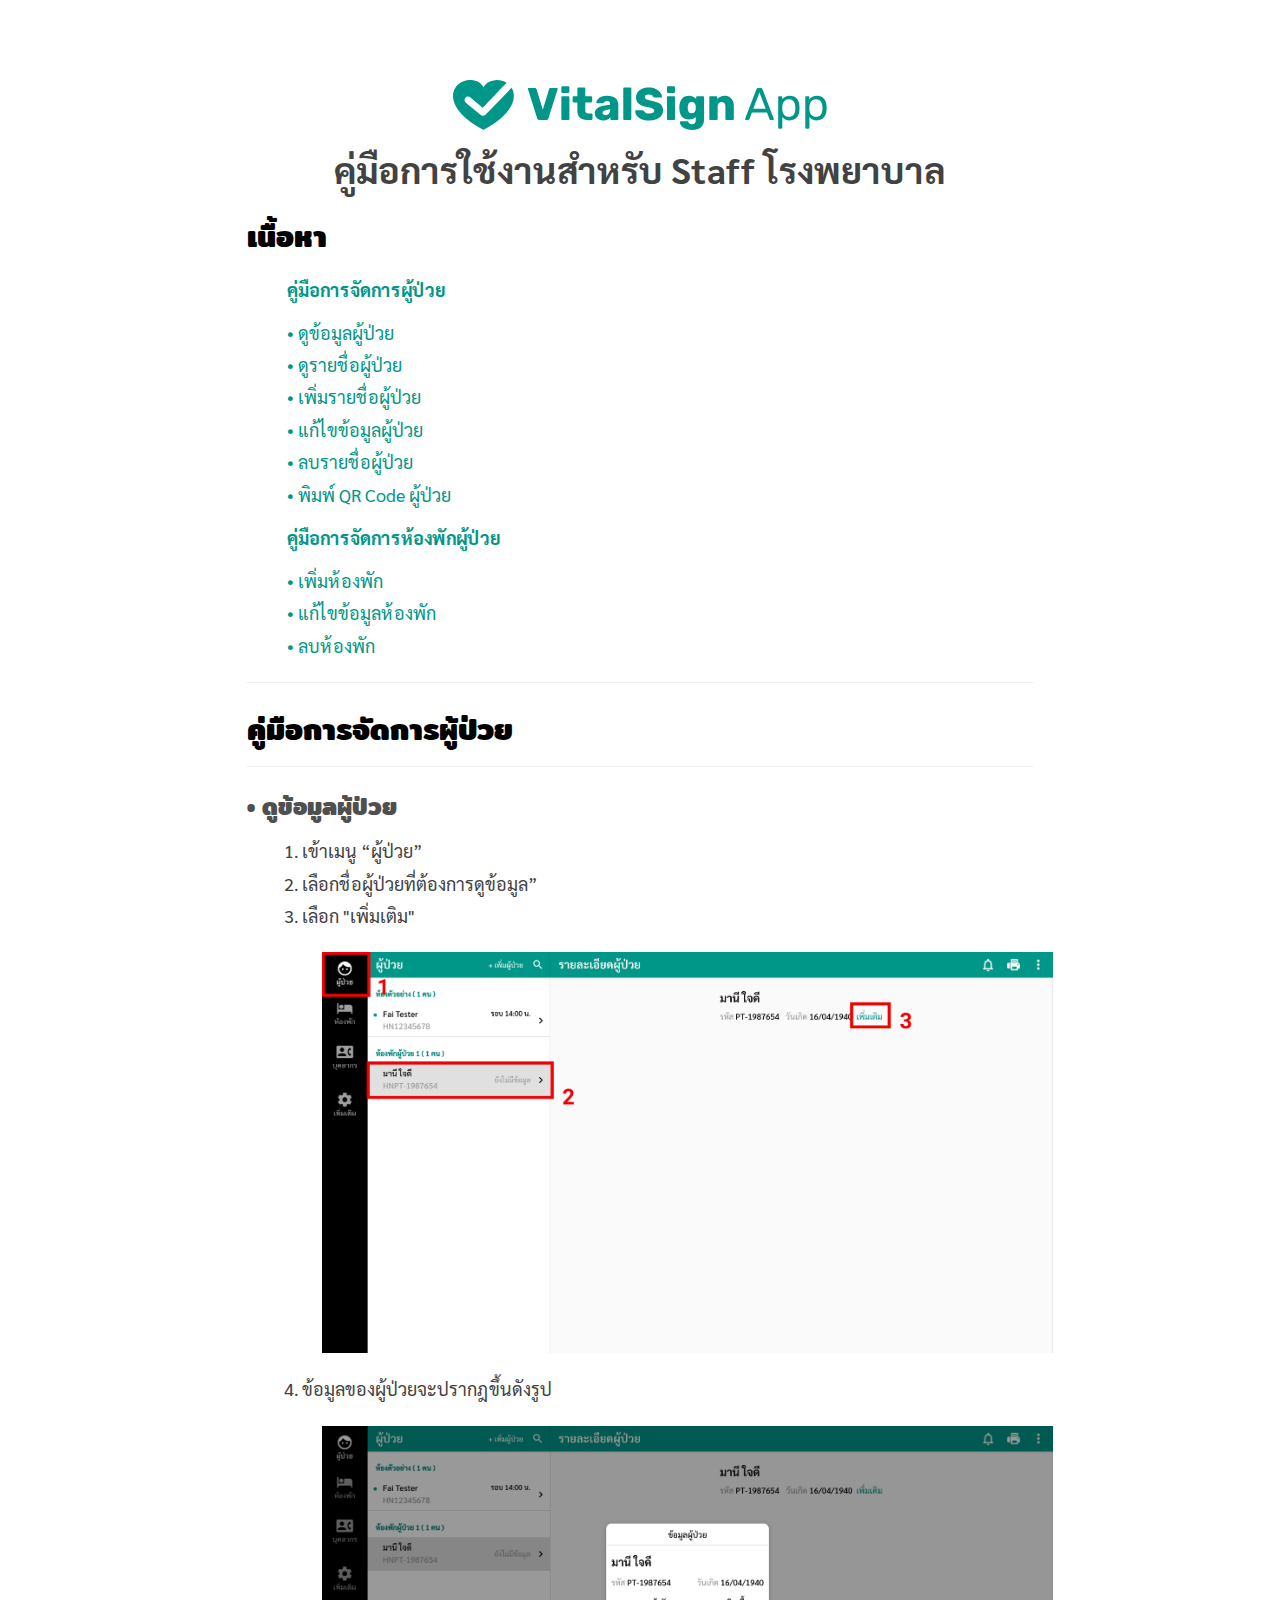
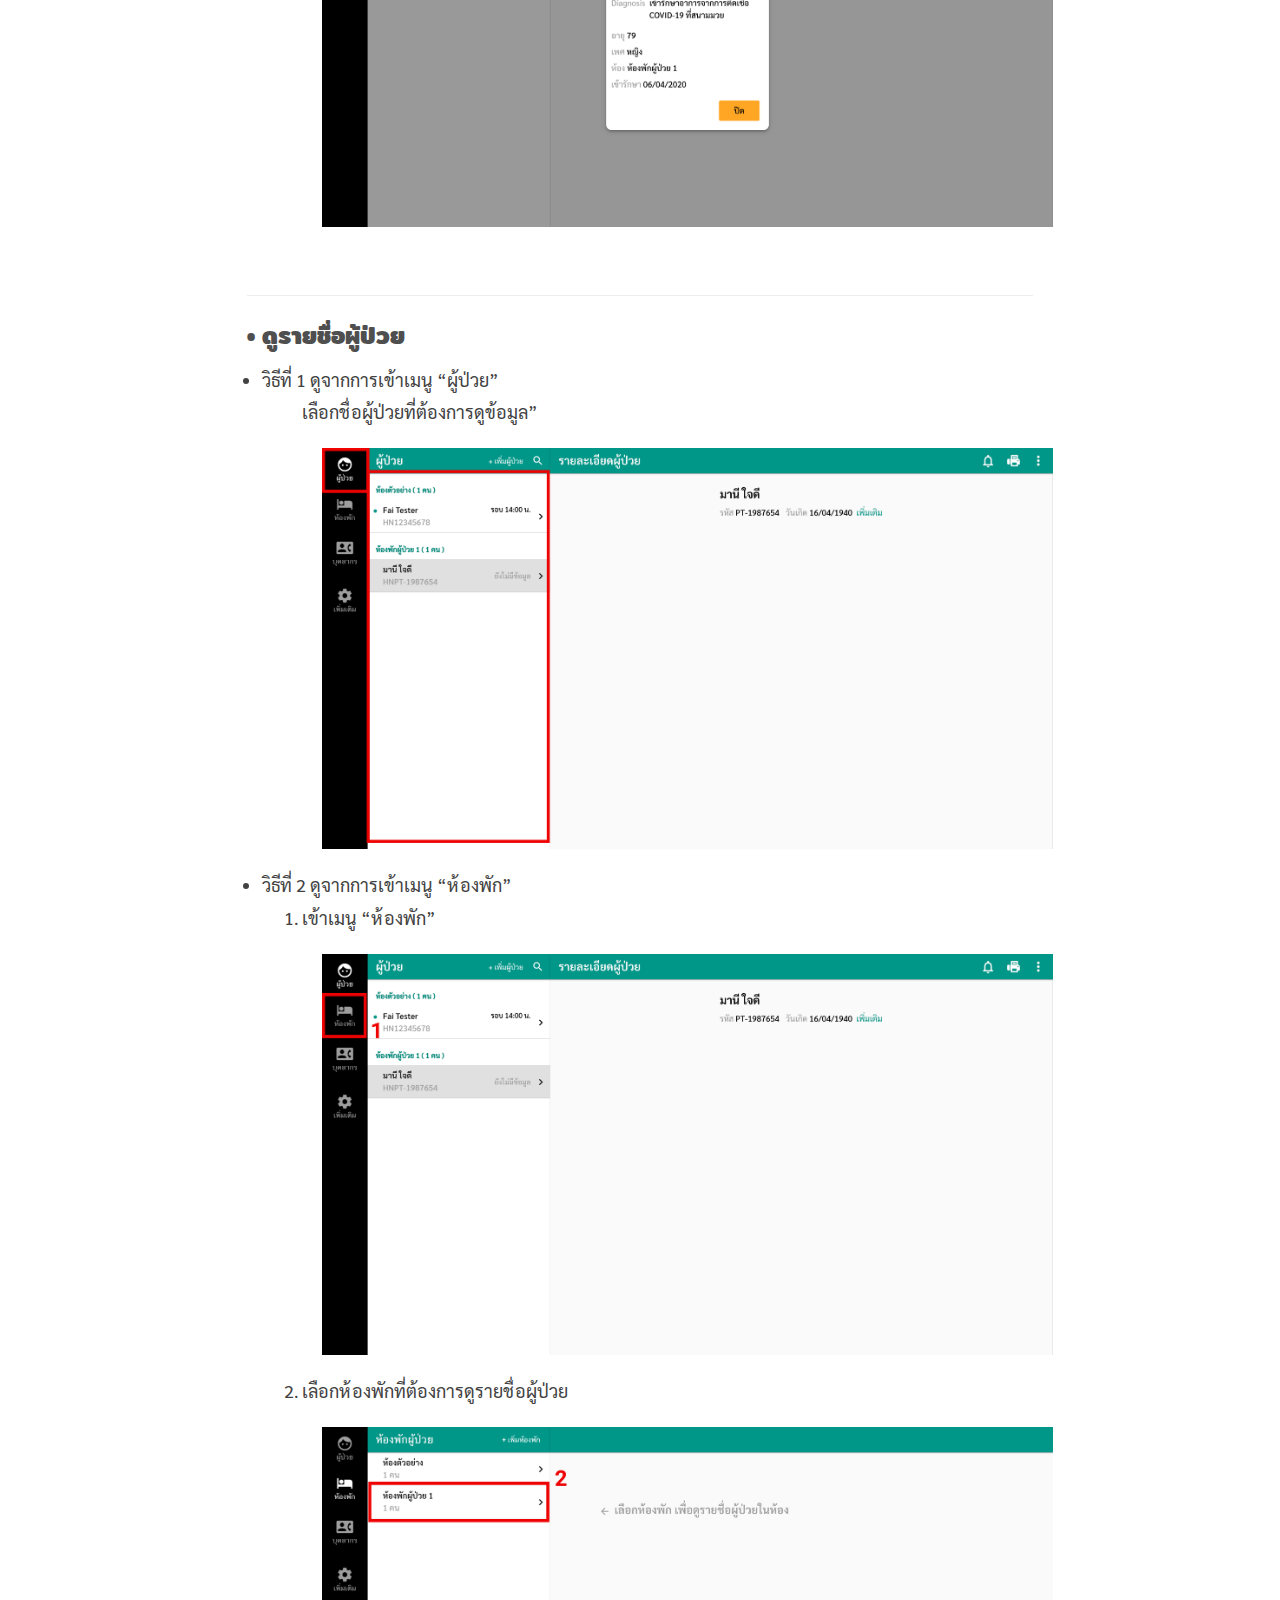
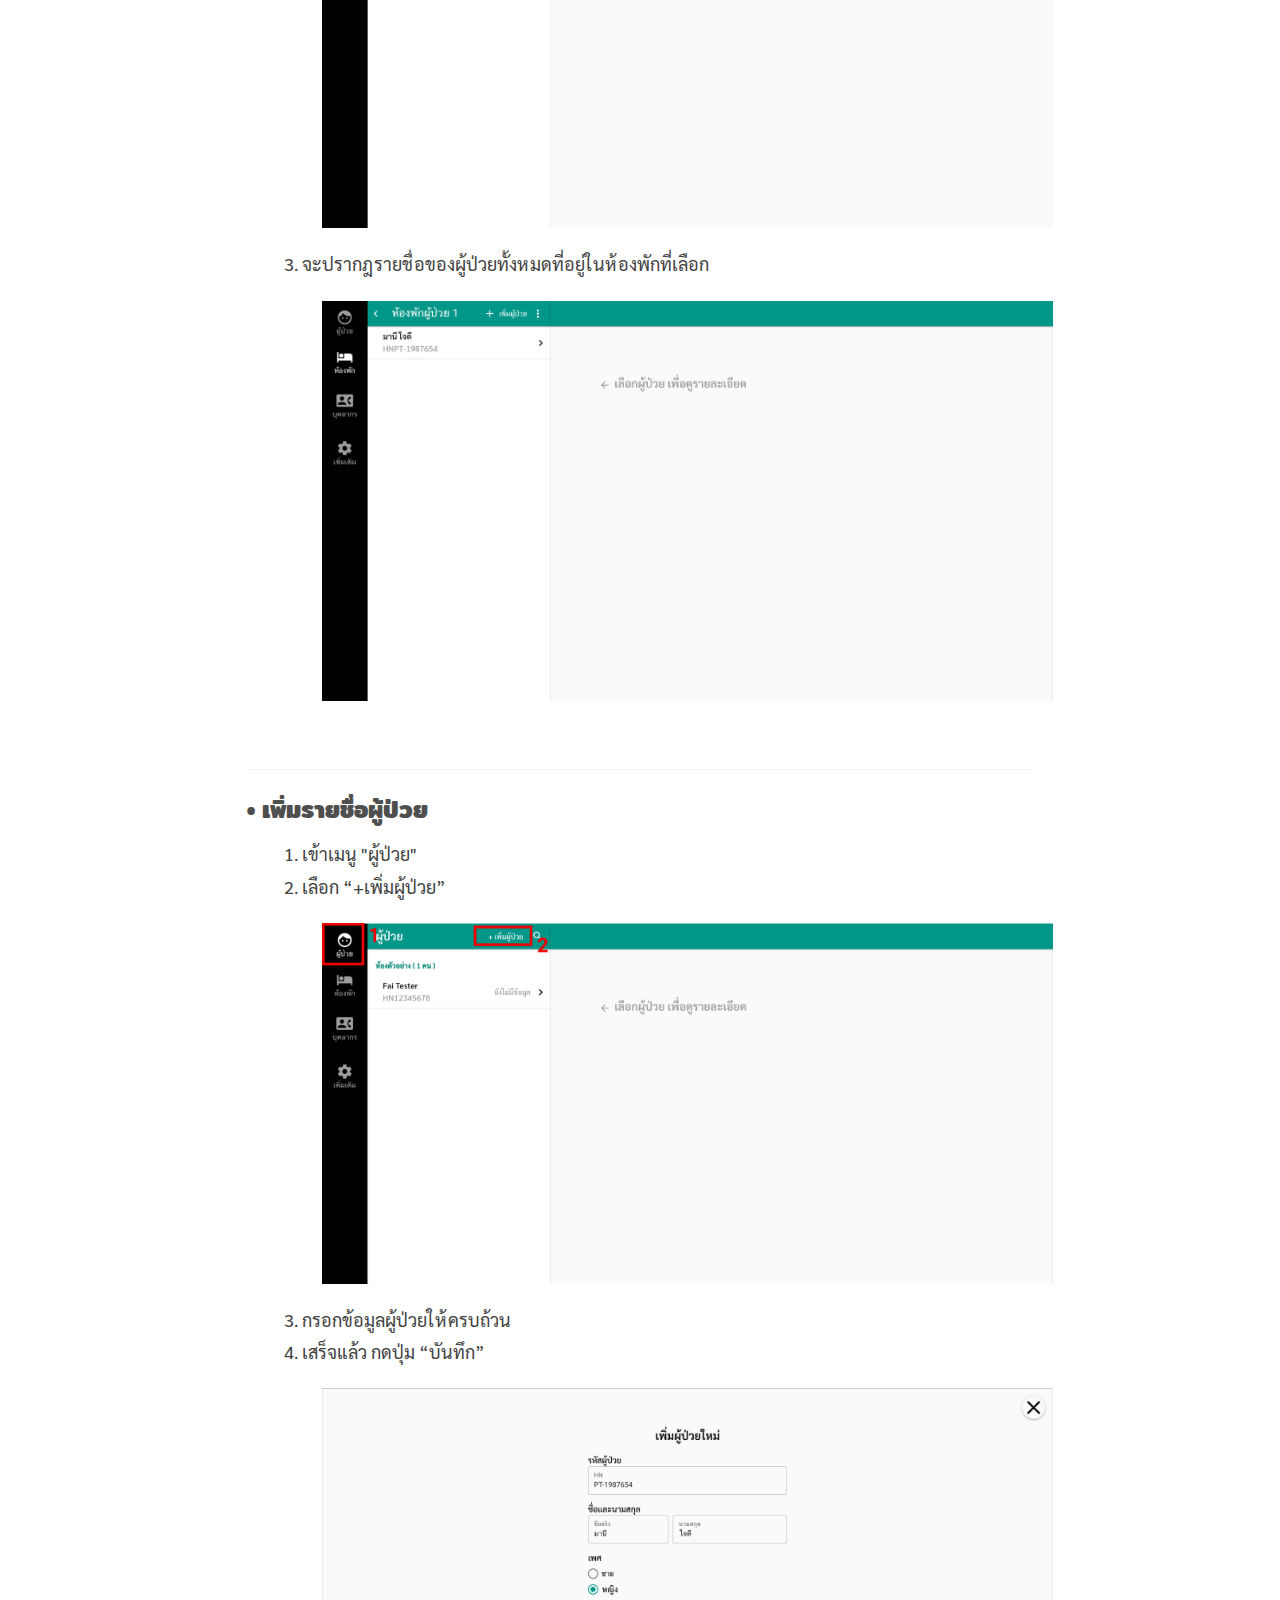
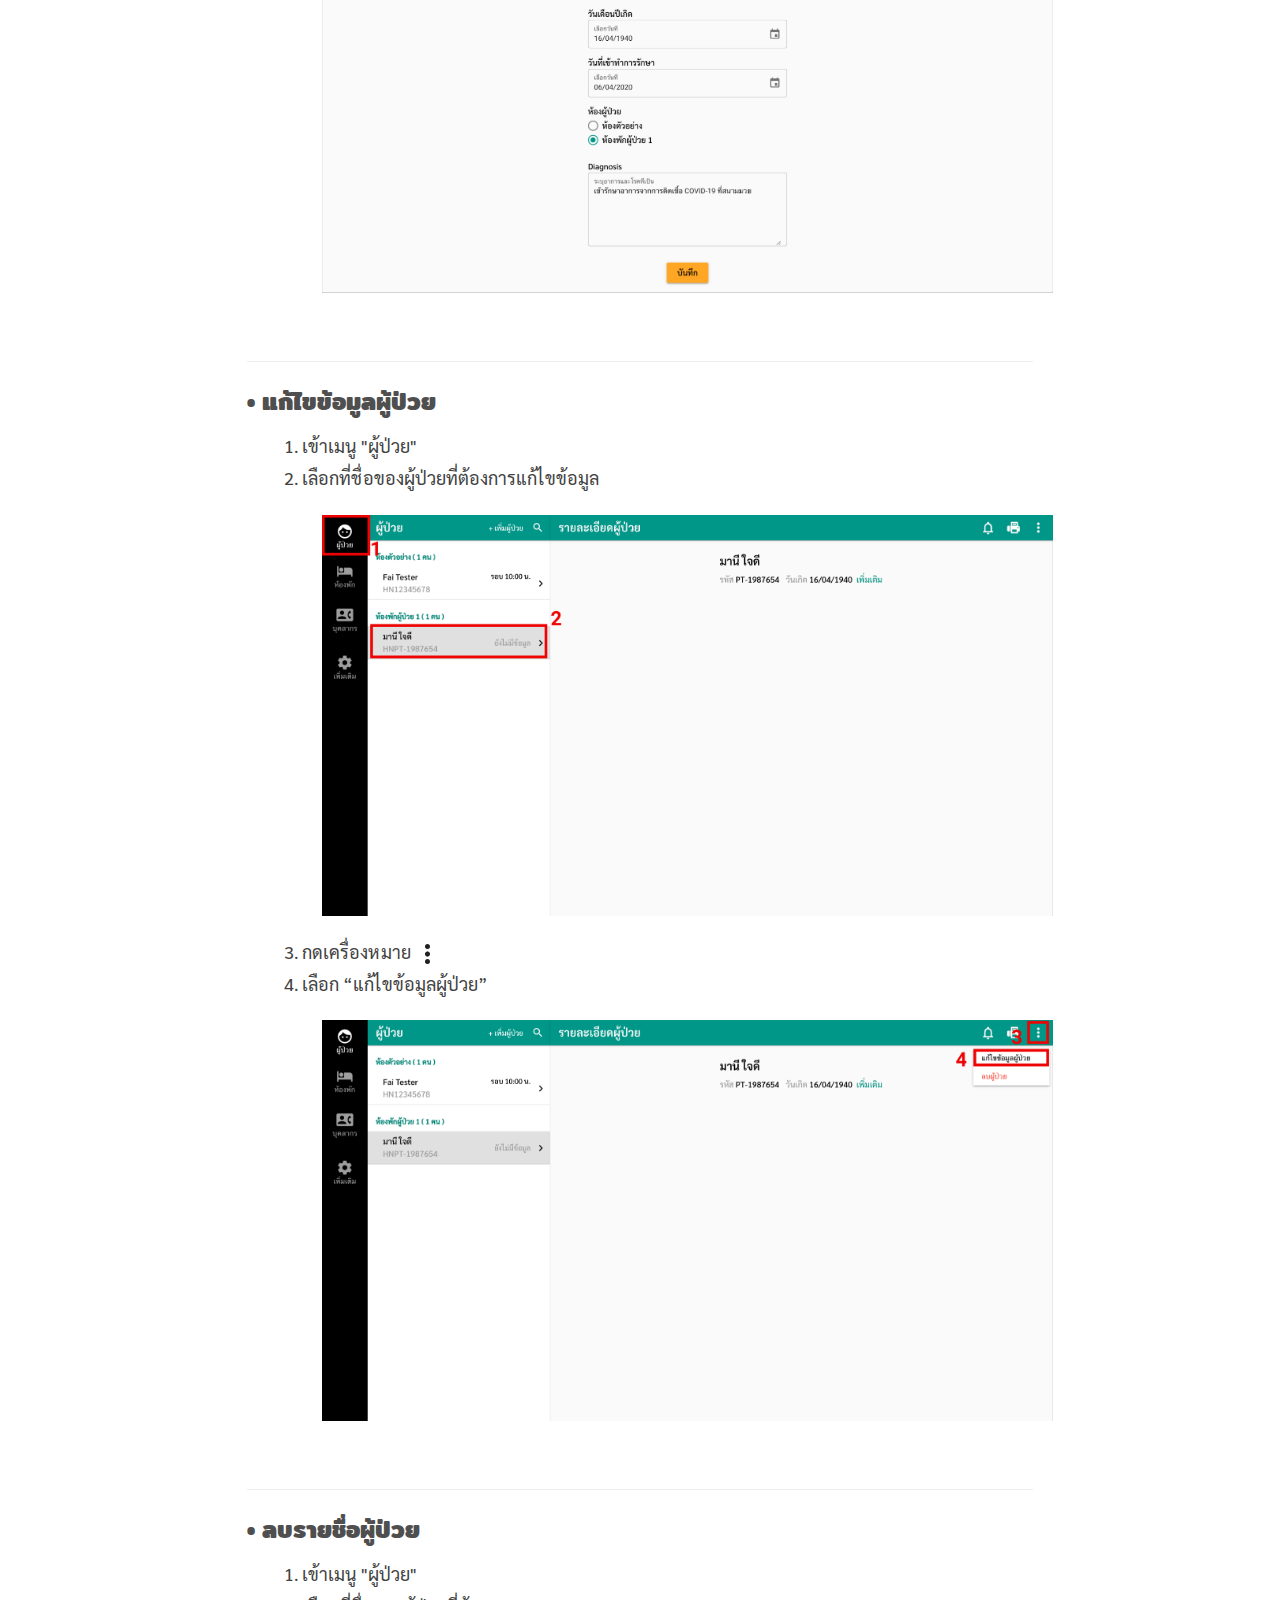
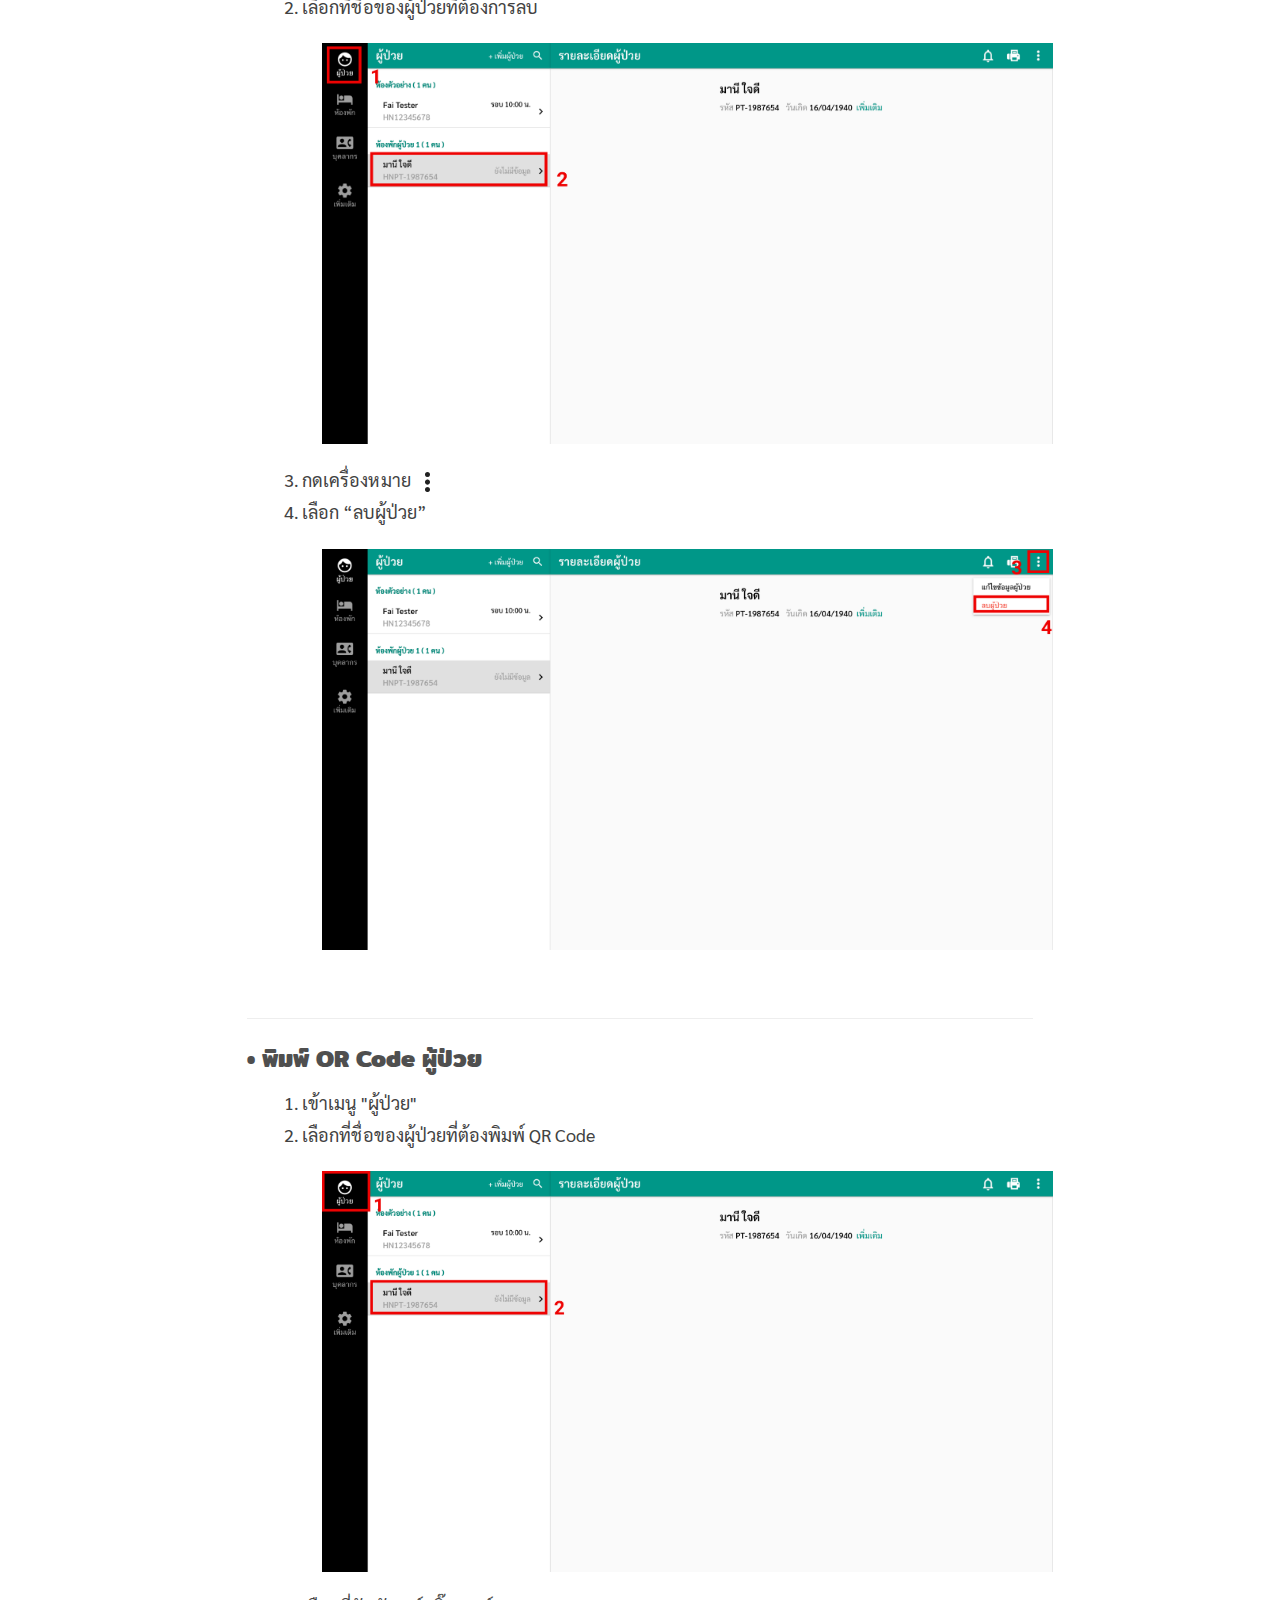
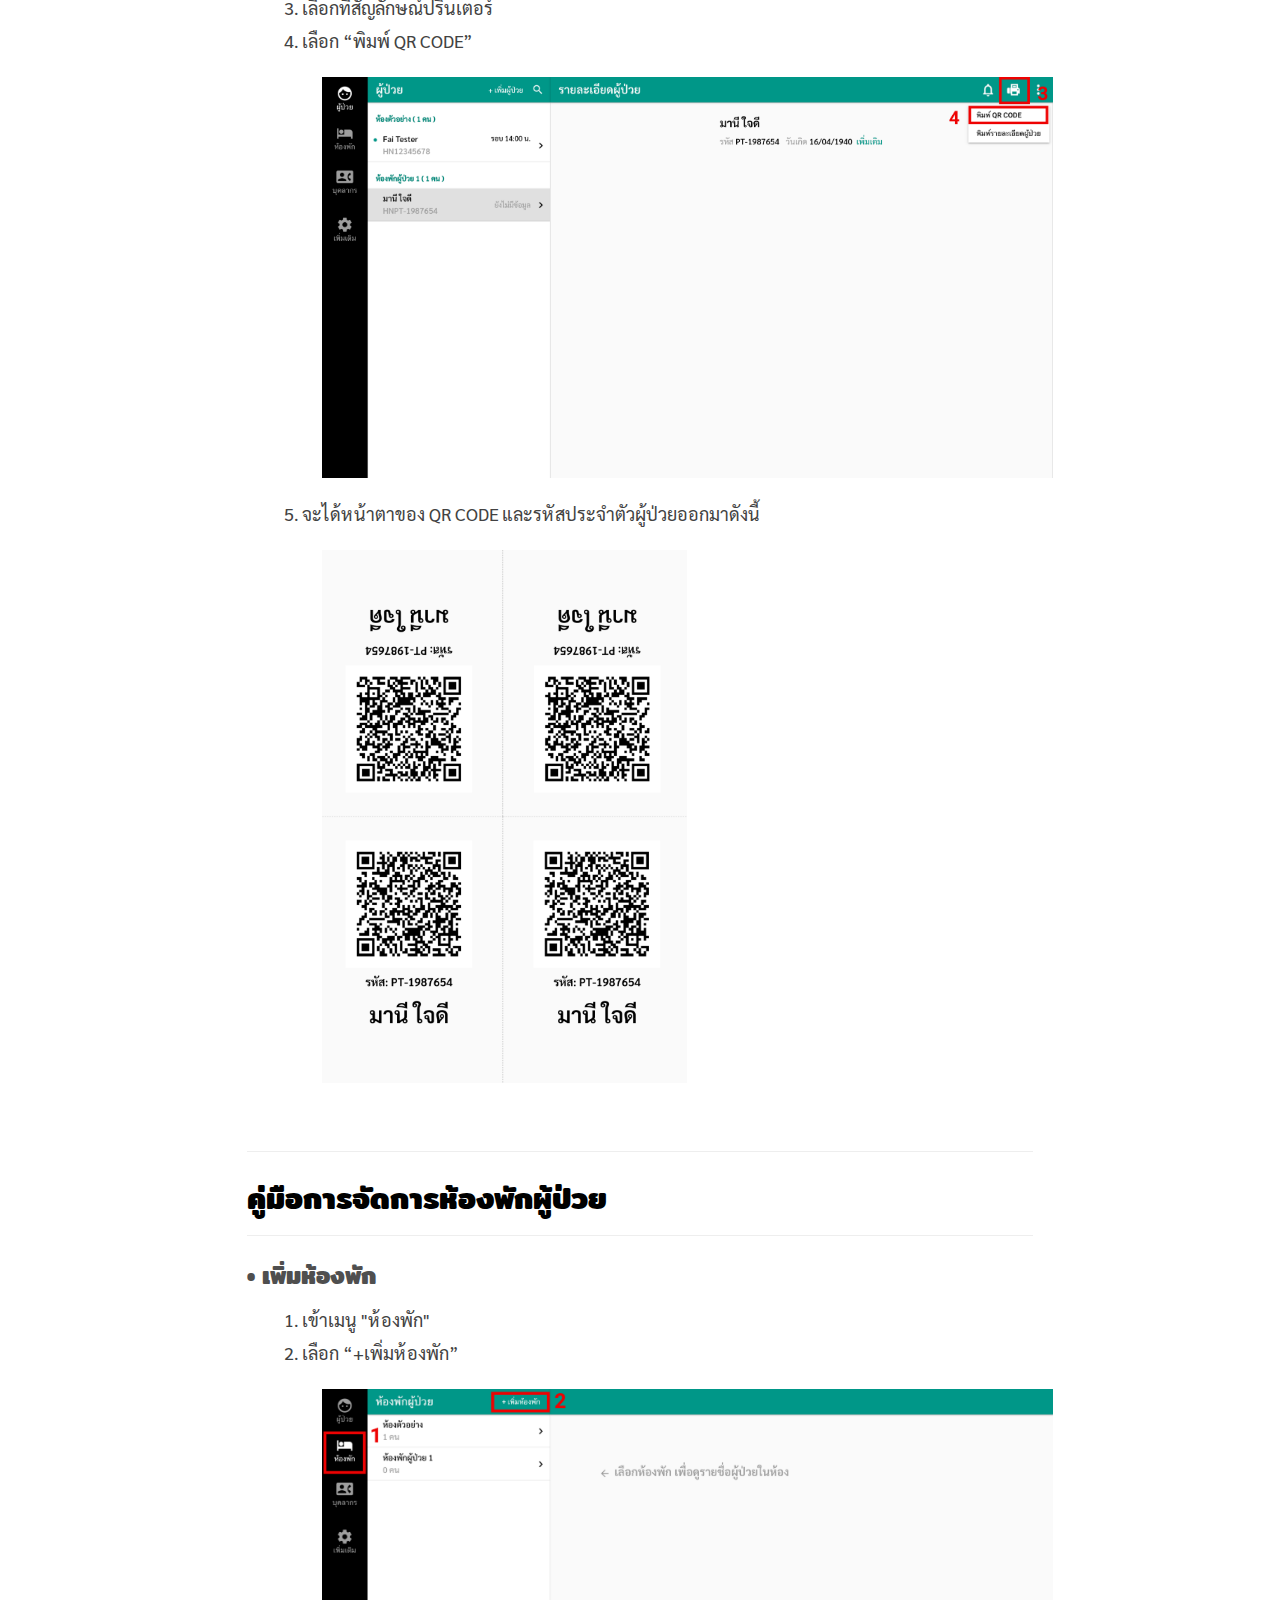
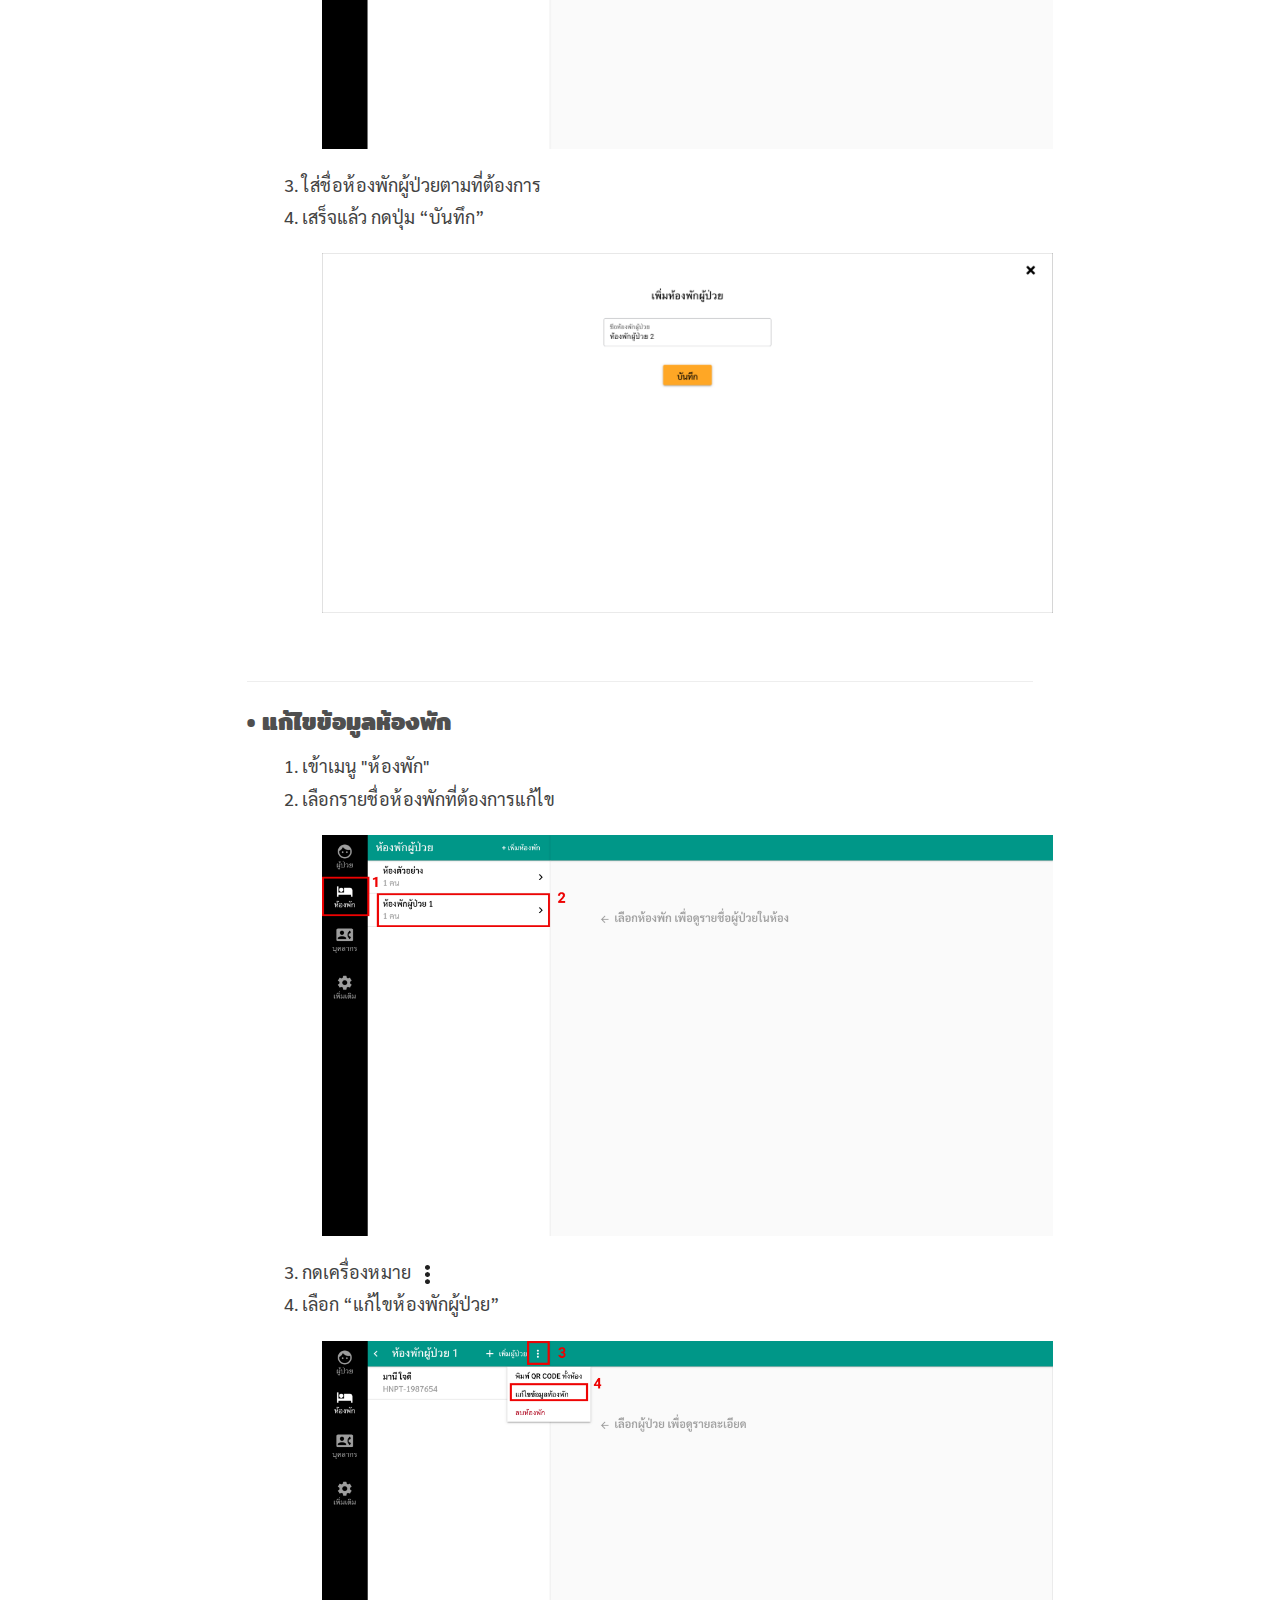
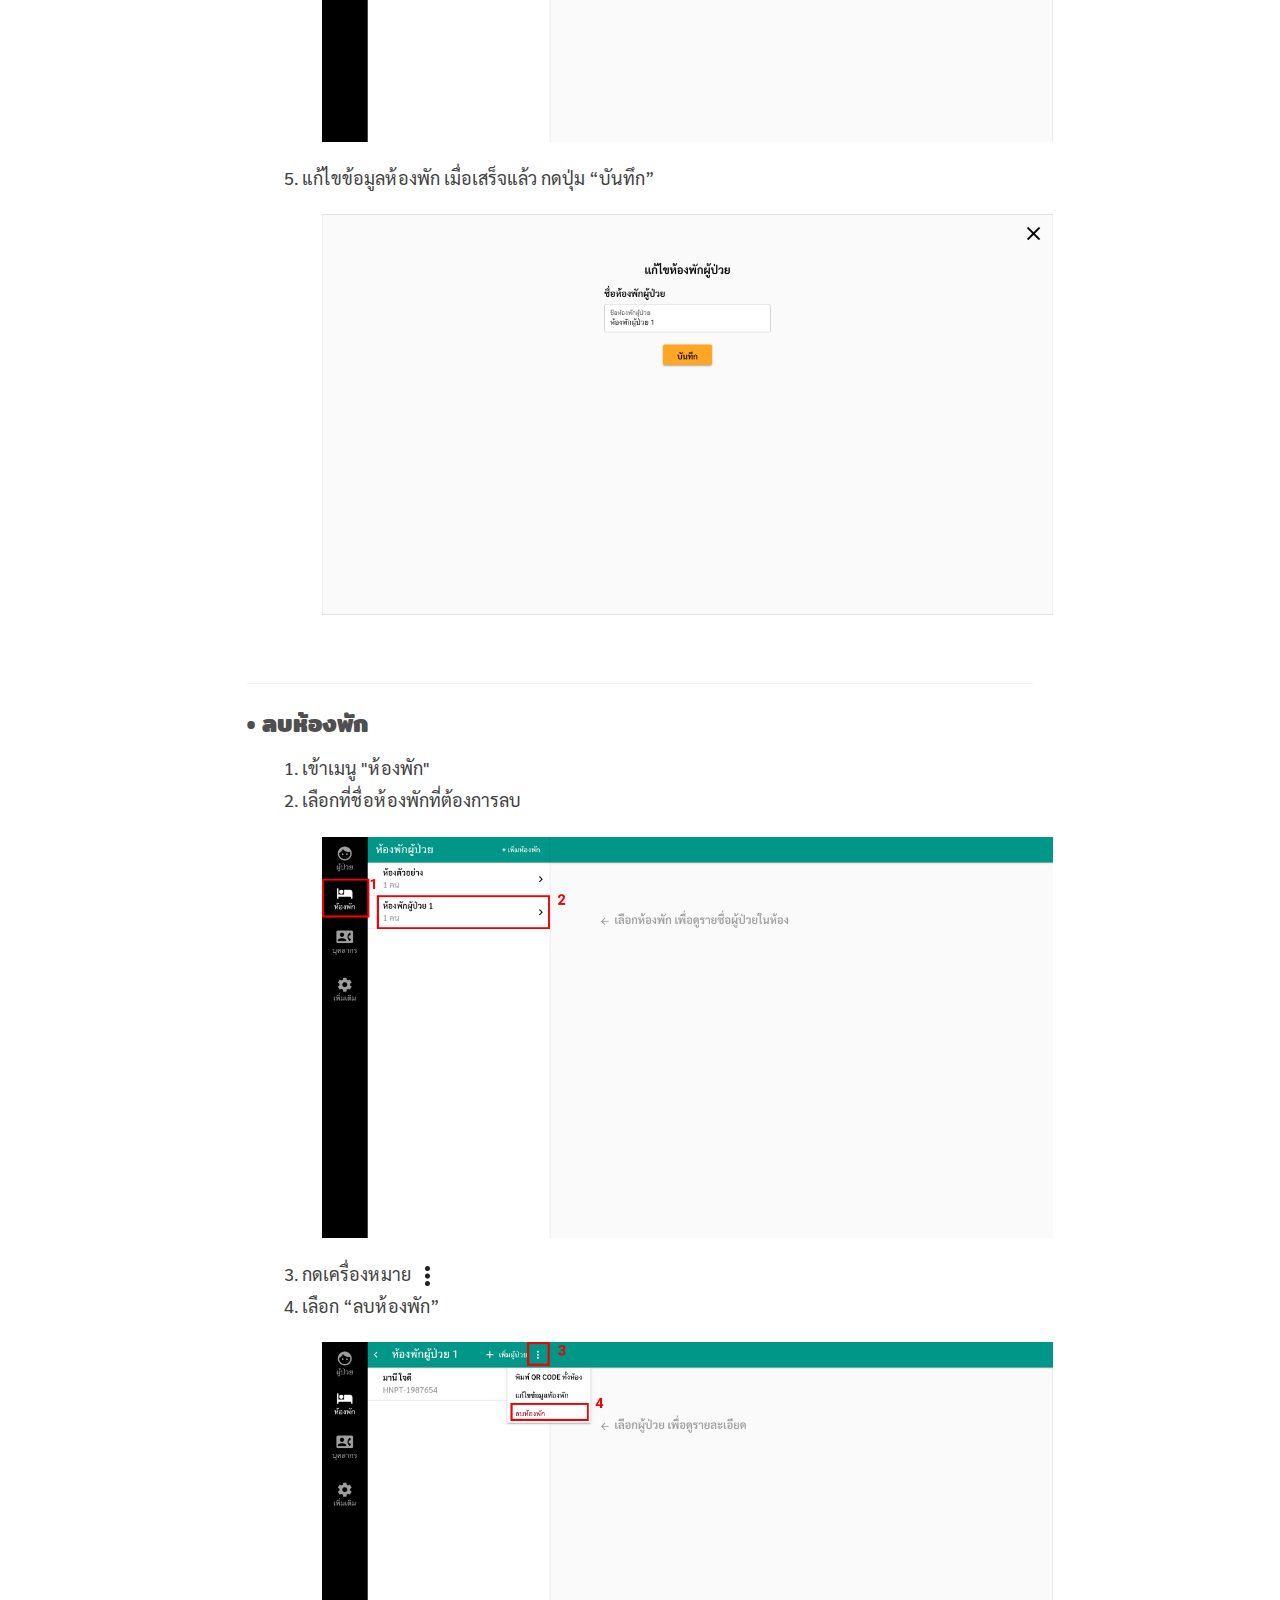
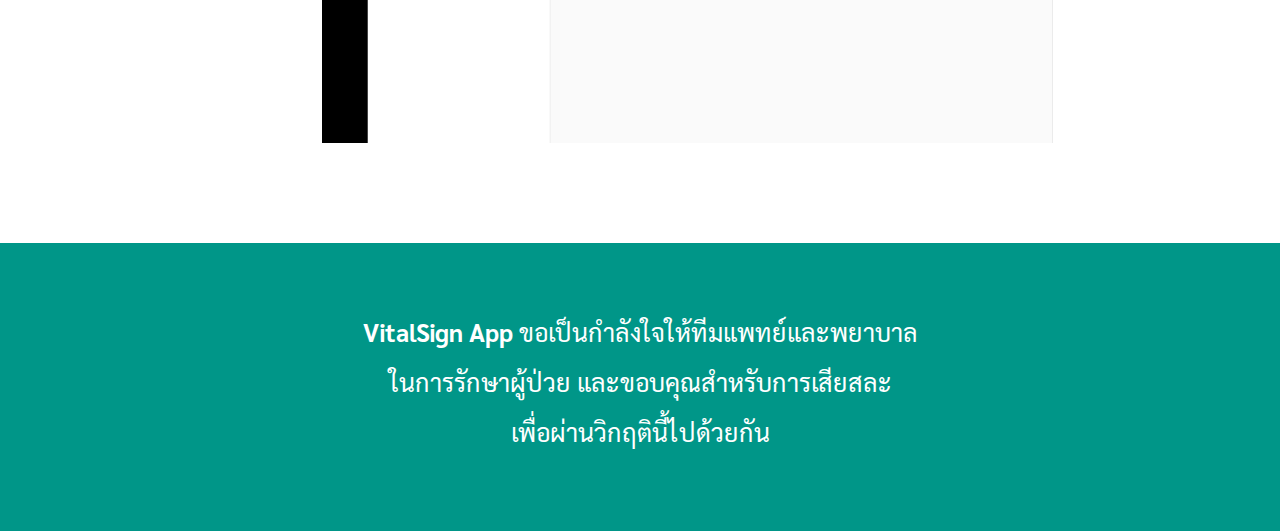
==== hospital-staff-tutorial.html @ aef69234 "[ADD] staff page" ====
<!doctype html>
<html lang="en" class="no-js">

<head>
  <meta charset="utf-8">
  <meta http-equiv="X-UA-Compatible" content="IE=edge">
  <meta name="viewport" content="width=device-width, initial-scale=1">

  <!-- Facebook OG -->
  <meta property="fb:app_id" content="" />
  <meta property="og:url" content="https://vitalsignapp.com/" />
  <meta property="og:type" content="" />
  <meta property="og:title" content="ระบบส่งผลการตรวจร่างกายเบื้องต้นด้วยตนเอง" />
  <meta property="og:description"
    content="เพื่อให้คนไข้ที่อยู่ในโรงพยาบาลสามารถส่งผลตรวจสุขภาพได้ด้วยตนเอง ลดความเสี่ยงในการแพร่เชื้อโควิด-19 สู่หมอและพยาบาล" />
  <meta property="og:image" content="https://vitalsignapp.com/images/facebook-og.png" />
  <!-- Facebook OG ENDS -->

  <title>VitalSign App ระบบส่งผลการตรวจร่างกายเบื้องต้นด้วยตนเอง</title>
  <link rel="icon" type="image/png" href="favicon.png">
  <link rel="stylesheet" href="css/main.css">
  <link rel="stylesheet" href="css/nancss.css">
  <link href="https://fonts.googleapis.com/css2?family=Mitr:wght@400&display=swap" rel="stylesheet">
  <link href="https://fonts.googleapis.com/css2?family=Sarabun:wght@300&display=swap" rel="stylesheet">


  <!--This is Google Analytics-->
  <script>
  </script>
  <!--END of Google Analytics-->

  <!-- Facebook Pixel Code -->
  <script>
  </script>
  <!-- End Facebook Pixel Code -->

</head>

<body>
  <div class="tutorial">
    <div class="container">
      <div class="row">
        <div class="col-lg-10 col-lg-offset-1">
          <div class="title">
            <a href="index.html">
              <img src="images/logo.svg" alt="VitalSign" class="logo">
            </a>
            <h1>คู่มือการใช้งานสำหรับ Staff โรงพยาบาล</h1>
          </div>
          <h2>เนื้อหา</h2>
          <ul>
            <a href="#tutorial-staffs-patient">
              <dt>คู่มือการจัดการผู้ป่วย</dt>
            </a>
            <a href="#patient-detail">
              <dd>• ดูข้อมูลผู้ป่วย</dd>
            </a>
            <a href="#patients-list">
              <dd>• ดูรายชื่อผู้ป่วย</dd>
            </a>
            <a href="#addpatient">
              <dd>• เพิ่มรายชื่อผู้ป่วย</dd>
            </a>
            <a href="#editpatient">
              <dd>• แก้ไขข้อมูลผู้ป่วย</dd>
            </a>
            <a href="#deletepatient">
              <dd>• ลบรายชื่อผู้ป่วย</dd>
            </a>
            <a href="#patients-qr">
              <dd>• พิมพ์ QR Code ผู้ป่วย</dd>
            </a>


            <a href="#tutorial-staffs-ward">
              <dt>คู่มือการจัดการห้องพักผู้ป่วย</dt>
            </a>
            <a href="#addroom">
              <dd>• เพิ่มห้องพัก</dd>
            </a>
            <a href="#editroom">
              <dd>• แก้ไขข้อมูลห้องพัก</dd>
            </a>
            <a href="#deleteroom">
              <dd>• ลบห้องพัก</dd>
            </a>
          </ul>

          <hr>

          <h2 id="tutorial-staffs-patient">คู่มือการจัดการผู้ป่วย</h2>

          <hr>

          <h3 id="patient-detail">• ดูข้อมูลผู้ป่วย</h3>
          <ol>
            <li>เข้าเมนู “ผู้ป่วย”</li>
            <li>เลือกชื่อผู้ป่วยที่ต้องการดูข้อมูล”</li>
            <li>เลือก "เพิ่มเติม"
              <img style="margin:20px" src="images/hospital/patient-detail-1.jpg" class="img-responsive">
            </li>
            <li>ข้อมูลของผู้ป่วยจะปรากฎขึ้นดังรูป
              <img style="margin:20px" src="images/hospital/patient-detail-2.jpg" class="img-responsive">
            </li>
          </ol>

          <br>
          <hr>

          <h3 id="patients-list">• ดูรายชื่อผู้ป่วย</h3>
          <li>วิธีที่ 1 ดูจากการเข้าเมนู “ผู้ป่วย”</li>
          <ul style="list-style-type:none;">
            <li>เลือกชื่อผู้ป่วยที่ต้องการดูข้อมูล”
              <img style="margin:20px" src="images/hospital/patient-list-1.jpg" class="img-responsive">
            </li>
          </ul>
          <li>วิธีที่ 2 ดูจากการเข้าเมนู “ห้องพัก”</li>
          <ol>
            <li>เข้าเมนู “ห้องพัก”
              <img style="margin:20px" src="images/hospital/patient-list-2.jpg" class="img-responsive">
            </li>
            <li>เลือกห้องพักที่ต้องการดูรายชื่อผู้ป่วย
              <img style="margin:20px" src="images/hospital/patient-list-3.jpg" class="img-responsive">
            </li>
            <li>จะปรากฎรายชื่อของผู้ป่วยทั้งหมดที่อยู่ในห้องพักที่เลือก
              <img style="margin:20px" src="images/hospital/patient-list-4.jpg" class="img-responsive">
            </li>
          </ol>

          <br>
          <hr>

          <h3 id="addpatient">• เพิ่มรายชื่อผู้ป่วย</h3>
          <ol>
            <li>เข้าเมนู "ผู้ป่วย"</li>
            <li>เลือก “+เพิ่มผู้ป่วย”
              <img style="margin:20px" src="images/hospital/add-patient-1.jpg" class="img-responsive">
            </li>
            <li>กรอกข้อมูลผู้ป่วยให้ครบถ้วน</li>
            <li>เสร็จแล้ว กดปุ่ม “บันทึก”
              <img style="margin:20px" src="images/hospital/add-patient-2.jpg" class="img-responsive">
            </li>
          </ol>

          <br>
          <hr>

          <h3 id="editpatient">• แก้ไขข้อมูลผู้ป่วย</h3>
          <ol>
            <li>เข้าเมนู "ผู้ป่วย"</li>
            <li>เลือกที่ชื่อของผู้ป่วยที่ต้องการแก้ไขข้อมูล
              <img style="margin:20px" src="images/hospital/edit-patient-1.jpg" class="img-responsive">
            </li>
            <li>กดเครื่องหมาย
              <img hspace="10" width="5px" src="images/hospital/icon-more.jpg">
            </li>
            <li>เลือก “แก้ไขข้อมูลผู้ป่วย”
              <img style="margin:20px" src="images/hospital/edit-patient-2.jpg" class="img-responsive">
            </li>
          </ol>

          <br>
          <hr>

          <h3 id="deletepatient">• ลบรายชื่อผู้ป่วย</h3>
          <ol>
            <li>เข้าเมนู "ผู้ป่วย"</li>
            <li>เลือกที่ชื่อของผู้ป่วยที่ต้องการลบ
              <img style="margin:20px" src="images/hospital/delete-patient-1.jpg" class="img-responsive">
            </li>
            <li>กดเครื่องหมาย
              <img hspace="10" width="5px" src="images/hospital/icon-more.jpg">
            </li>
            <li>เลือก “ลบผู้ป่วย”
              <img style="margin:20px" src="images/hospital/delete-patient-2.jpg" class="img-responsive">
            </li>
          </ol>

          <br>
          <hr>

          <h3 id="patients-qr">• พิมพ์ OR Code ผู้ป่วย</h3>
          <ol>
            <li>เข้าเมนู "ผู้ป่วย"</li>
            <li>เลือกที่ชื่อของผู้ป่วยที่ต้องพิมพ์ QR Code
              <img style="margin:20px" src="images/hospital/patient-qr-1.jpg" class="img-responsive">
            </li>
            <li>เลือกที่สัญลักษณ์ปริ๊นเตอร์</li>
            <li>เลือก “พิมพ์ QR CODE”
              <img style="margin:20px" src="images/hospital/patient-qr-2.jpg" class="img-responsive">
            </li>
            <li>จะได้หน้าตาของ QR CODE และรหัสประจำตัวผู้ป่วยออกมาดังนี้
              <img width="50%" style="margin:20px" src="images/hospital/patient-qr-3.jpg" class="img-responsive">
            </li>
          </ol>
          <br>
          <hr>

          <h2 id="tutorial-staffs-ward">คู่มือการจัดการห้องพักผู้ป่วย</h2>

          <hr>


          <h3 id="addroom">• เพิ่มห้องพัก</h3>
          <ol>
            <li>เข้าเมนู "ห้องพัก"</li>
            <li>เลือก “+เพิ่มห้องพัก”
              <img style="margin:20px" src="images/hospital/add-room-1.jpg" class="img-responsive">
            </li>
            <li>ใส่ชื่อห้องพักผู้ป่วยตามที่ต้องการ</li>
            <li>เสร็จแล้ว กดปุ่ม “บันทึก”
              <img style="margin:20px" src="images/hospital/add-room-2.jpg" class="img-responsive">
            </li>
          </ol>
          <br>
          <hr>

          <h3 id="editroom">• แก้ไขข้อมูลห้องพัก</h3>
          <ol>
            <li>เข้าเมนู "ห้องพัก"</li>
            <li>เลือกรายชื่อห้องพักที่ต้องการแก้ไข
              <img style="margin:20px" src="images/hospital/edit-room-1.jpg" class="img-responsive">
            </li>
            <li>กดเครื่องหมาย
              <img hspace="10" width="5px" src="images/hospital/icon-more.jpg">
            </li>
            <li>เลือก “แก้ไขห้องพักผู้ป่วย”
              <img style="margin:20px" src="images/hospital/edit-room-2.jpg" class="img-responsive">
            </li>
            <li>แก้ไขข้อมูลห้องพัก เมื่อเสร็จแล้ว กดปุ่ม “บันทึก”
              <img style="margin:20px" src="images/hospital/edit-room-3.jpg" class="img-responsive">
            </li>
          </ol>

          <br>
          <hr>

          <h3 id="deleteroom">• ลบห้องพัก</h3>
          <ol>
            <li>เข้าเมนู "ห้องพัก"</li>
            <li>เลือกที่ชื่อห้องพักที่ต้องการลบ
              <img style="margin:20px" src="images/hospital/delete-room-1.jpg" class="img-responsive">
            </li>
            <li>กดเครื่องหมาย
              <img hspace="10" width="5px" src="images/hospital/icon-more.jpg">
            </li>
            <li>เลือก “ลบห้องพัก”
              <img style="margin:20px" src="images/hospital/delete-room-2.jpg" class="img-responsive">
            </li>
          </ol>
        </div>
      </div>
    </div>
  </div>

  <footer>
    <div class="text-footer">
      <p>
        <b>VitalSign App</b> ขอเป็นกำลังใจให้ทีมแพทย์และพยาบาล

        <br>ในการรักษาผู้ป่วย และขอบคุณสำหรับการเสียสละ
        <br>เพื่อผ่านวิกฤตินี้ไปด้วยกัน


      </p>
    </div>
  </footer>

  <script src="bower_components/jquery/dist/jquery.min.js"></script>
  <script src="bower_components/bootstrap/dist/js/bootstrap.min.js"></script>
  <script src="js/main.js"></script>

</body>

</html>
---- css/nancss.css ----
h2 {
    font-family: 'Mitr', sans-serif;
}

h3 {
    font-family: 'Mitr', sans-serif;
    color: #4f4f4f;
}

li {
    font-family: 'Sarabun', sans-serif;
    margin-left: 2%;
    line-height: 1.8;
}

p{
    font-family: 'Sarabun', sans-serif;
}

dd{
    line-height: 1.8;
}

dt{
    line-height: 3;

}

.img-patient{
    display: block;
    margin-left: auto;
    margin-right: auto;
    width: 120px;
}

table {
    margin-left: 50px;
    margin: auto;
    margin-bottom: 3%;
    margin-top: 3%;
    
}

.row {
    display: flex;
  }
  
  /* Create three equal columns that sits next to each other */
  .column {
    flex: 0.2px;
    padding-left: 1px;
  }

  footer {
      background-color: #009688;
      font-family: 'Sarabun', sans-serif;
      padding: 5%;
      width: 100%;
      color: #ffffff;
      text-align: center;
      font-size: 25px;
      line-height: 2;
      width: 100%;

  }
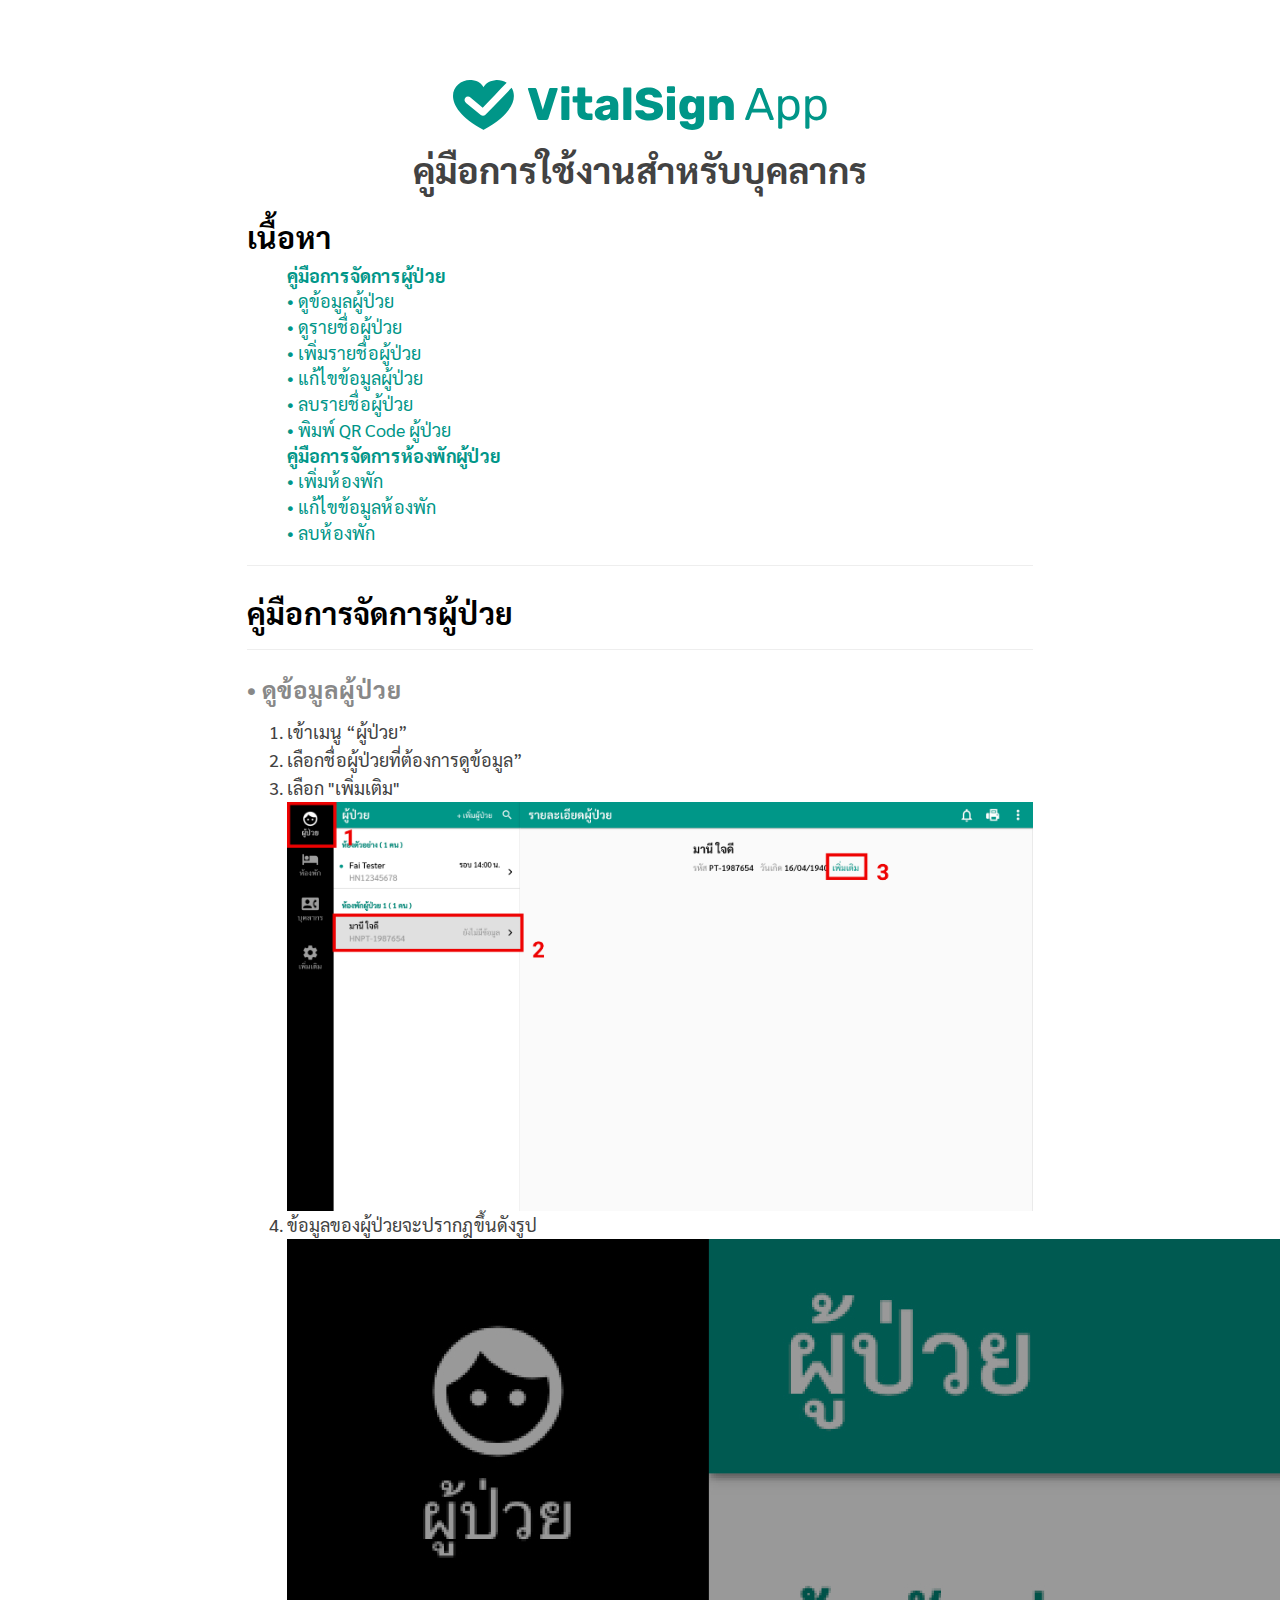
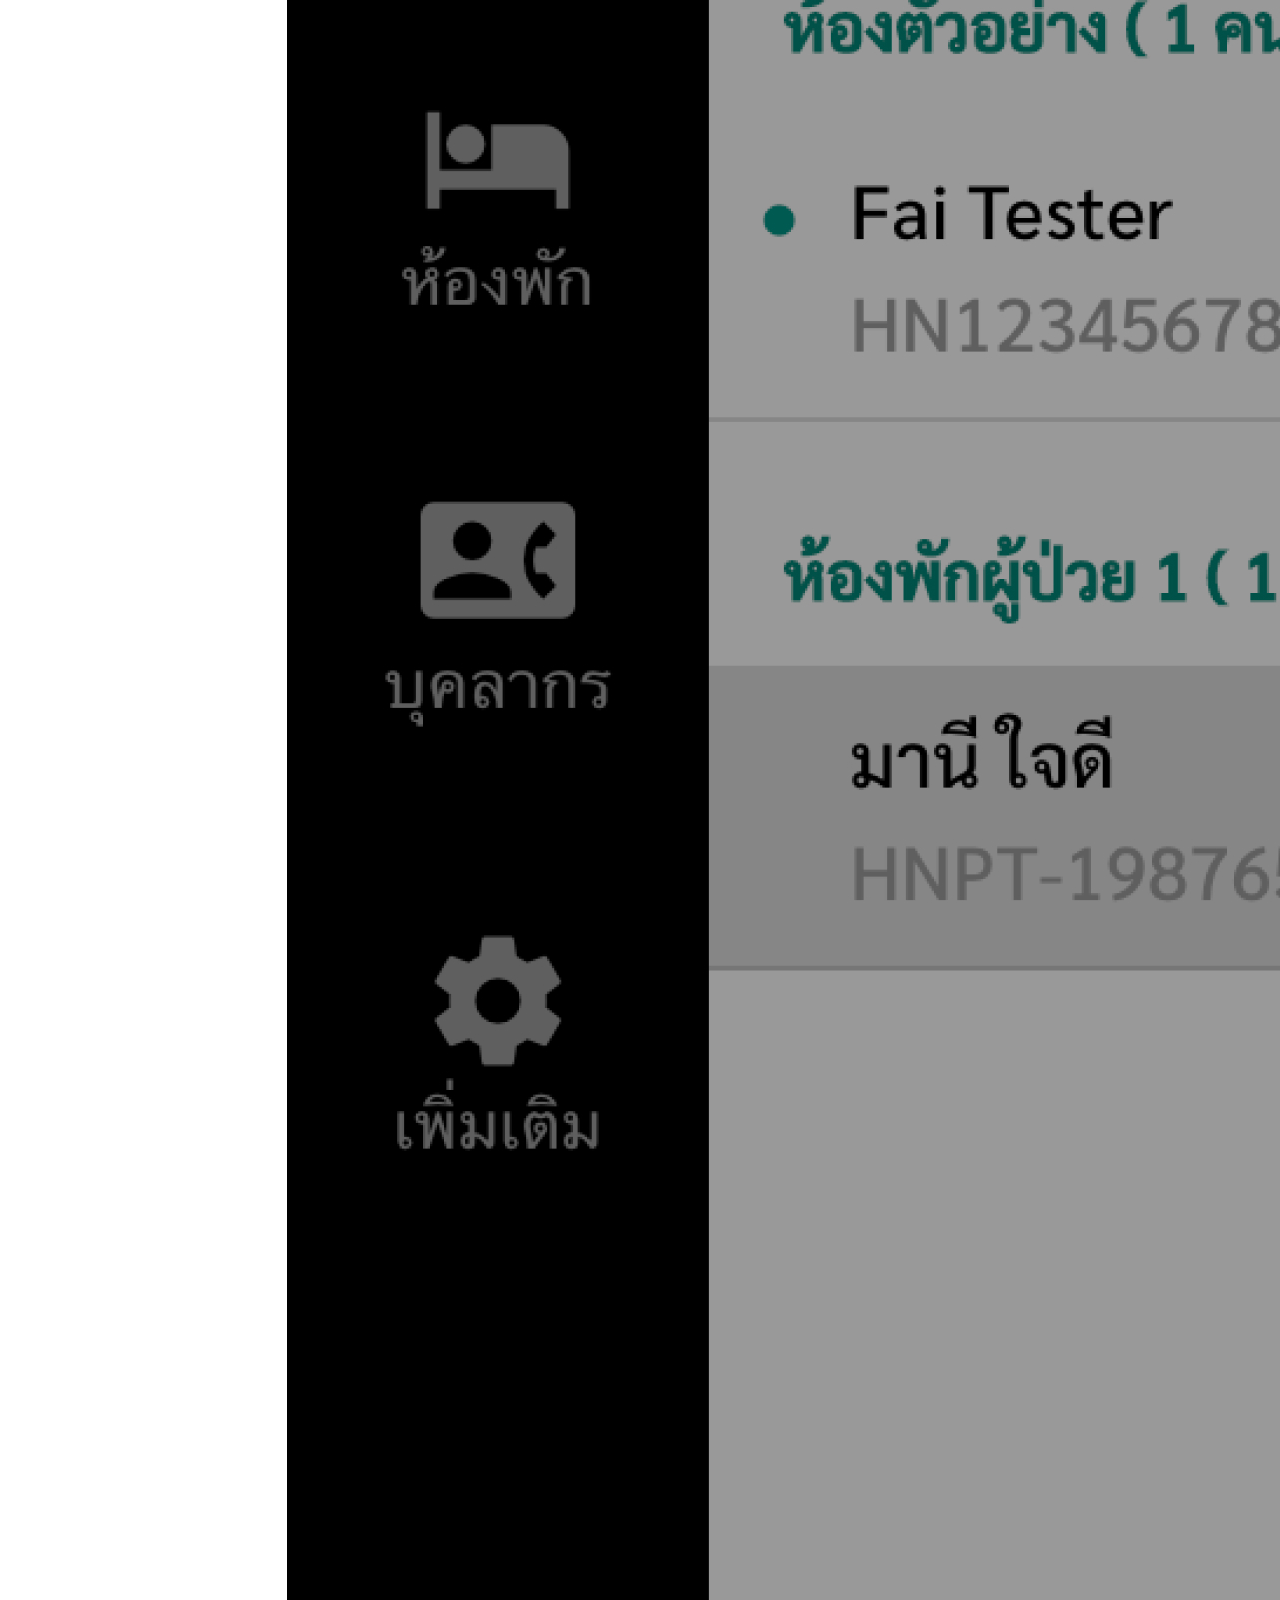
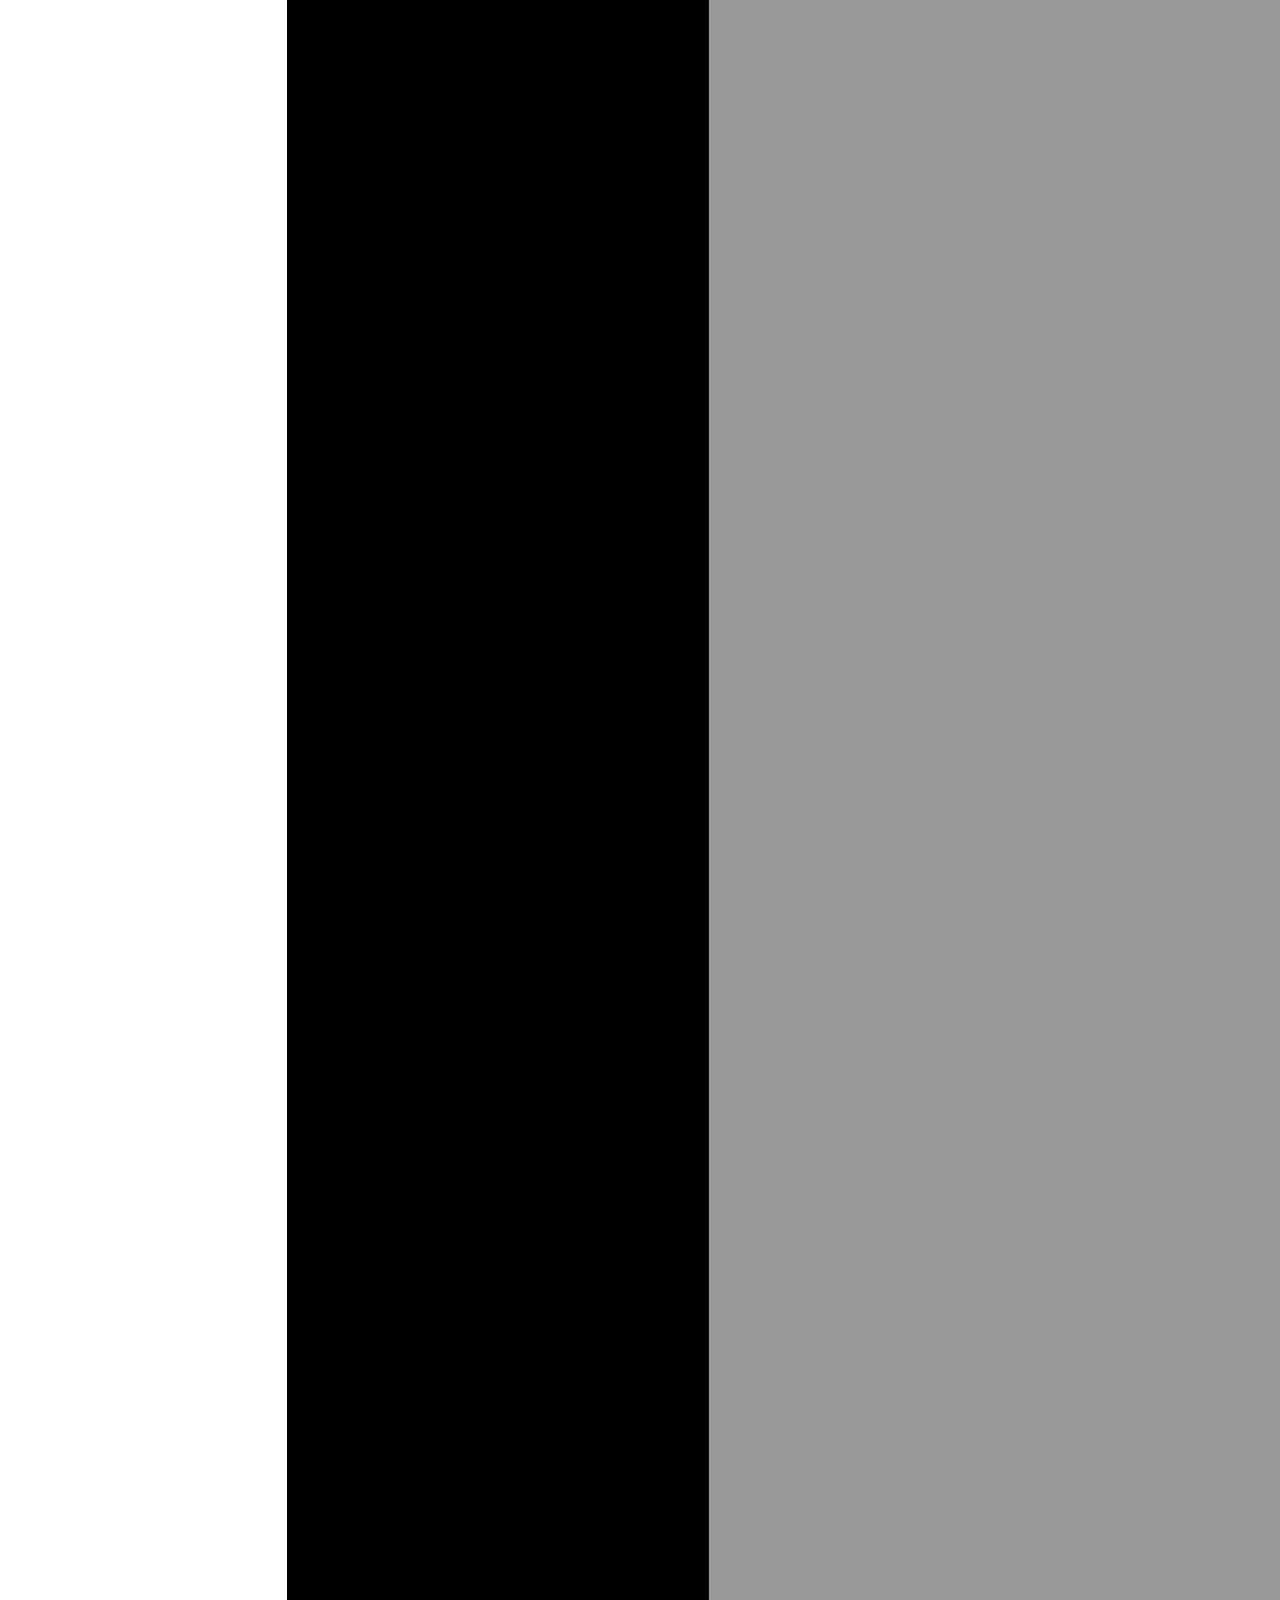
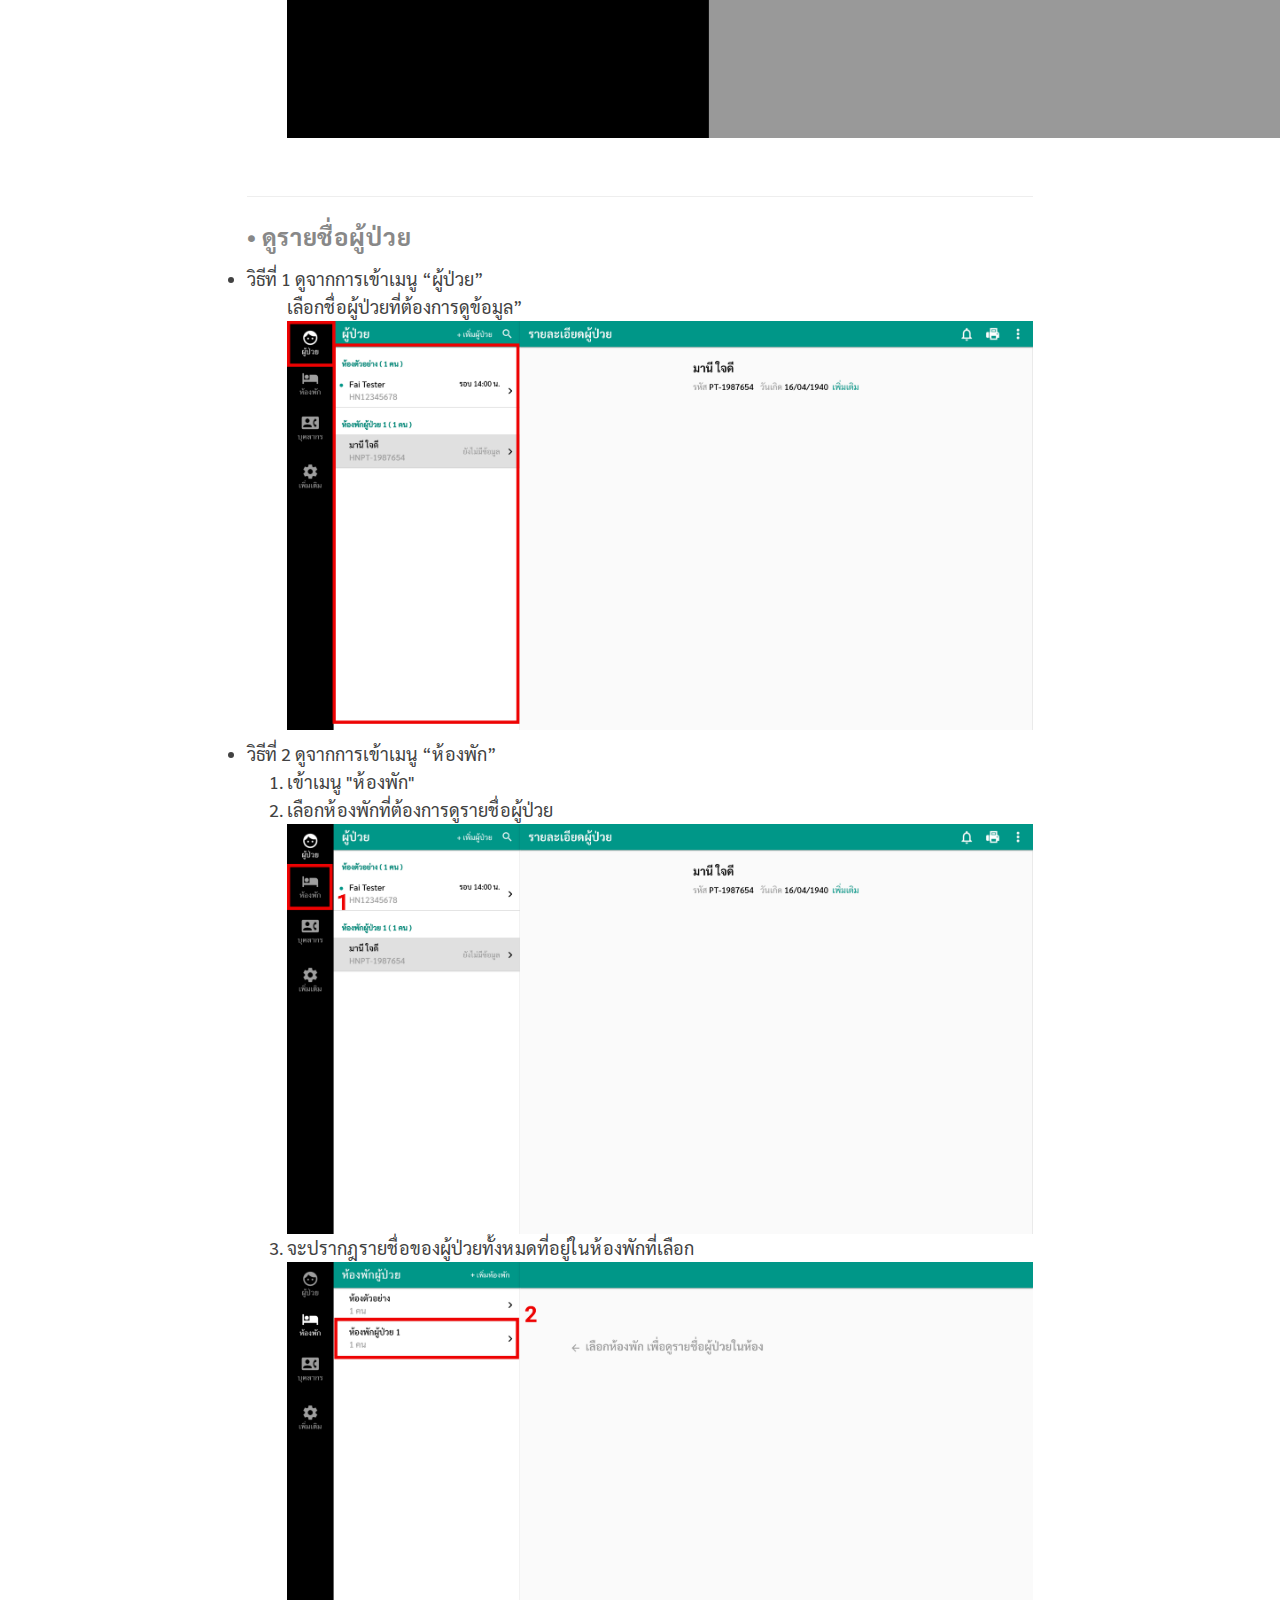
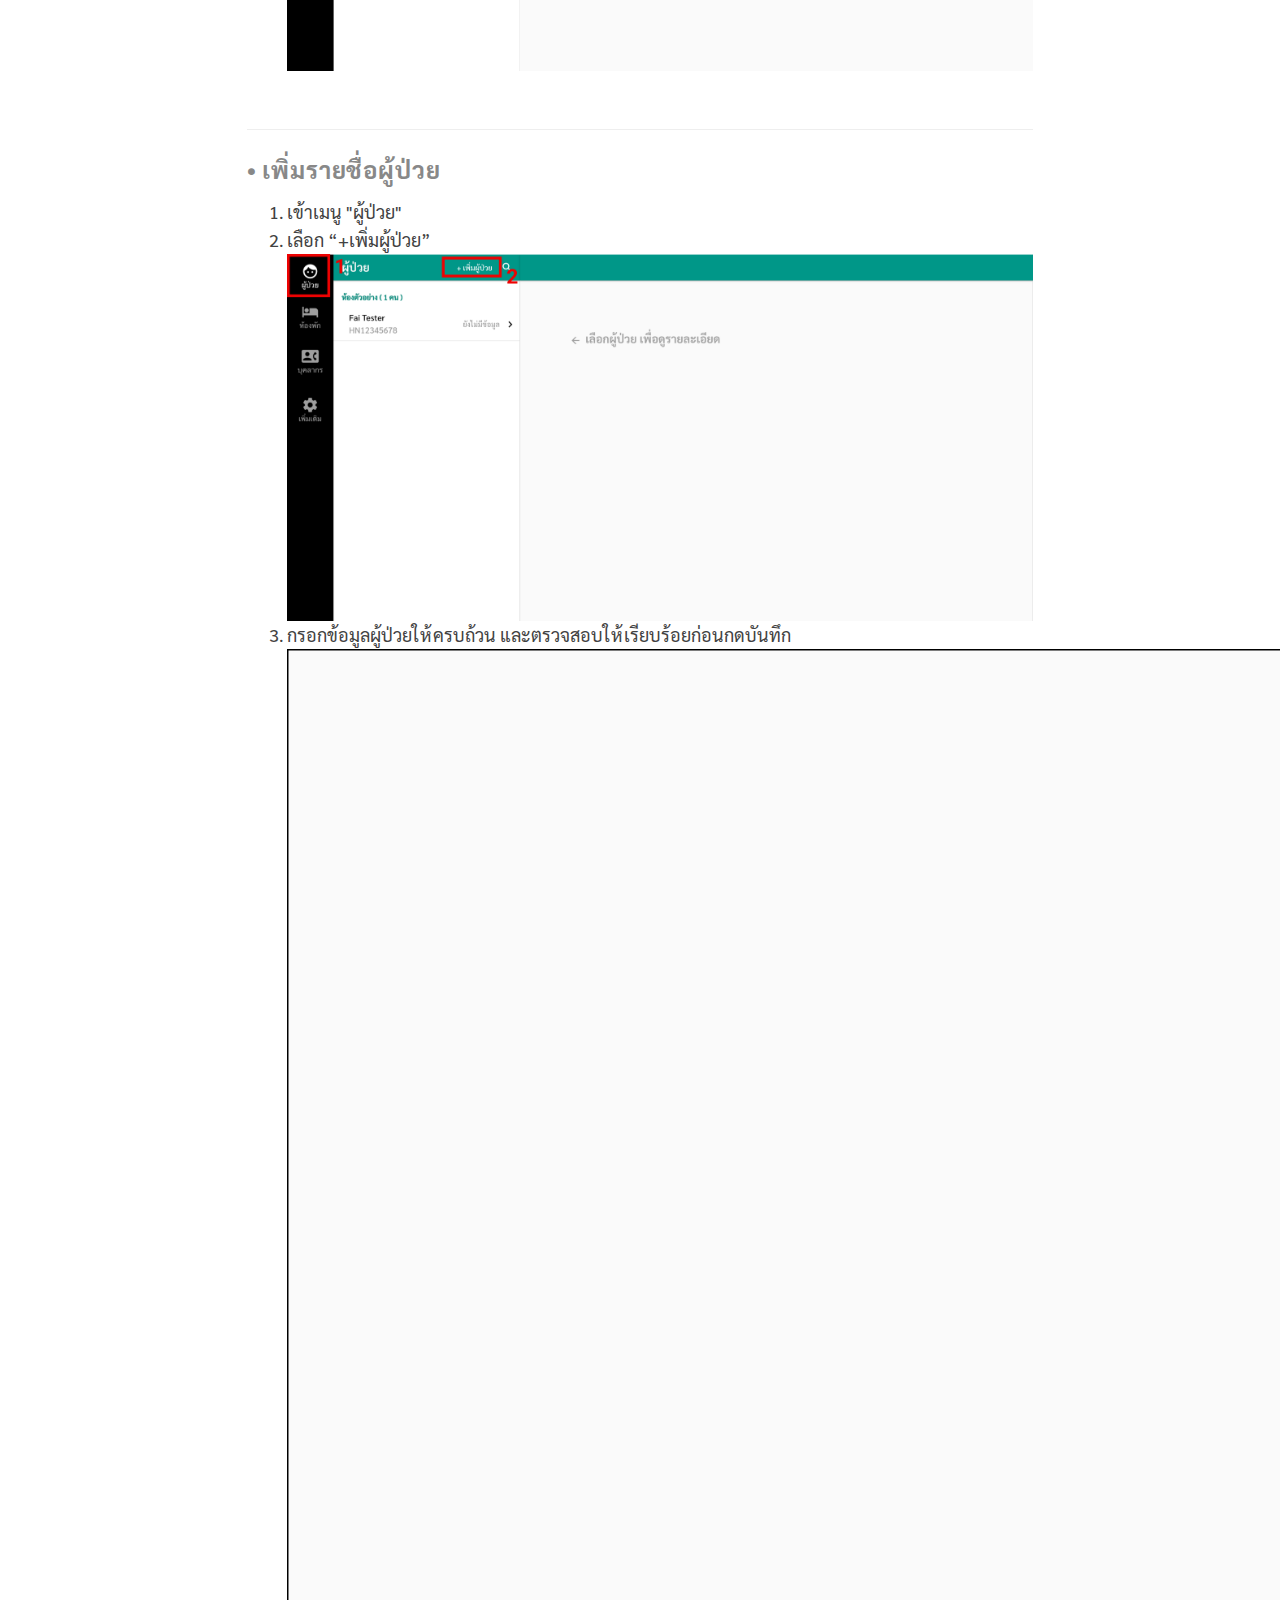
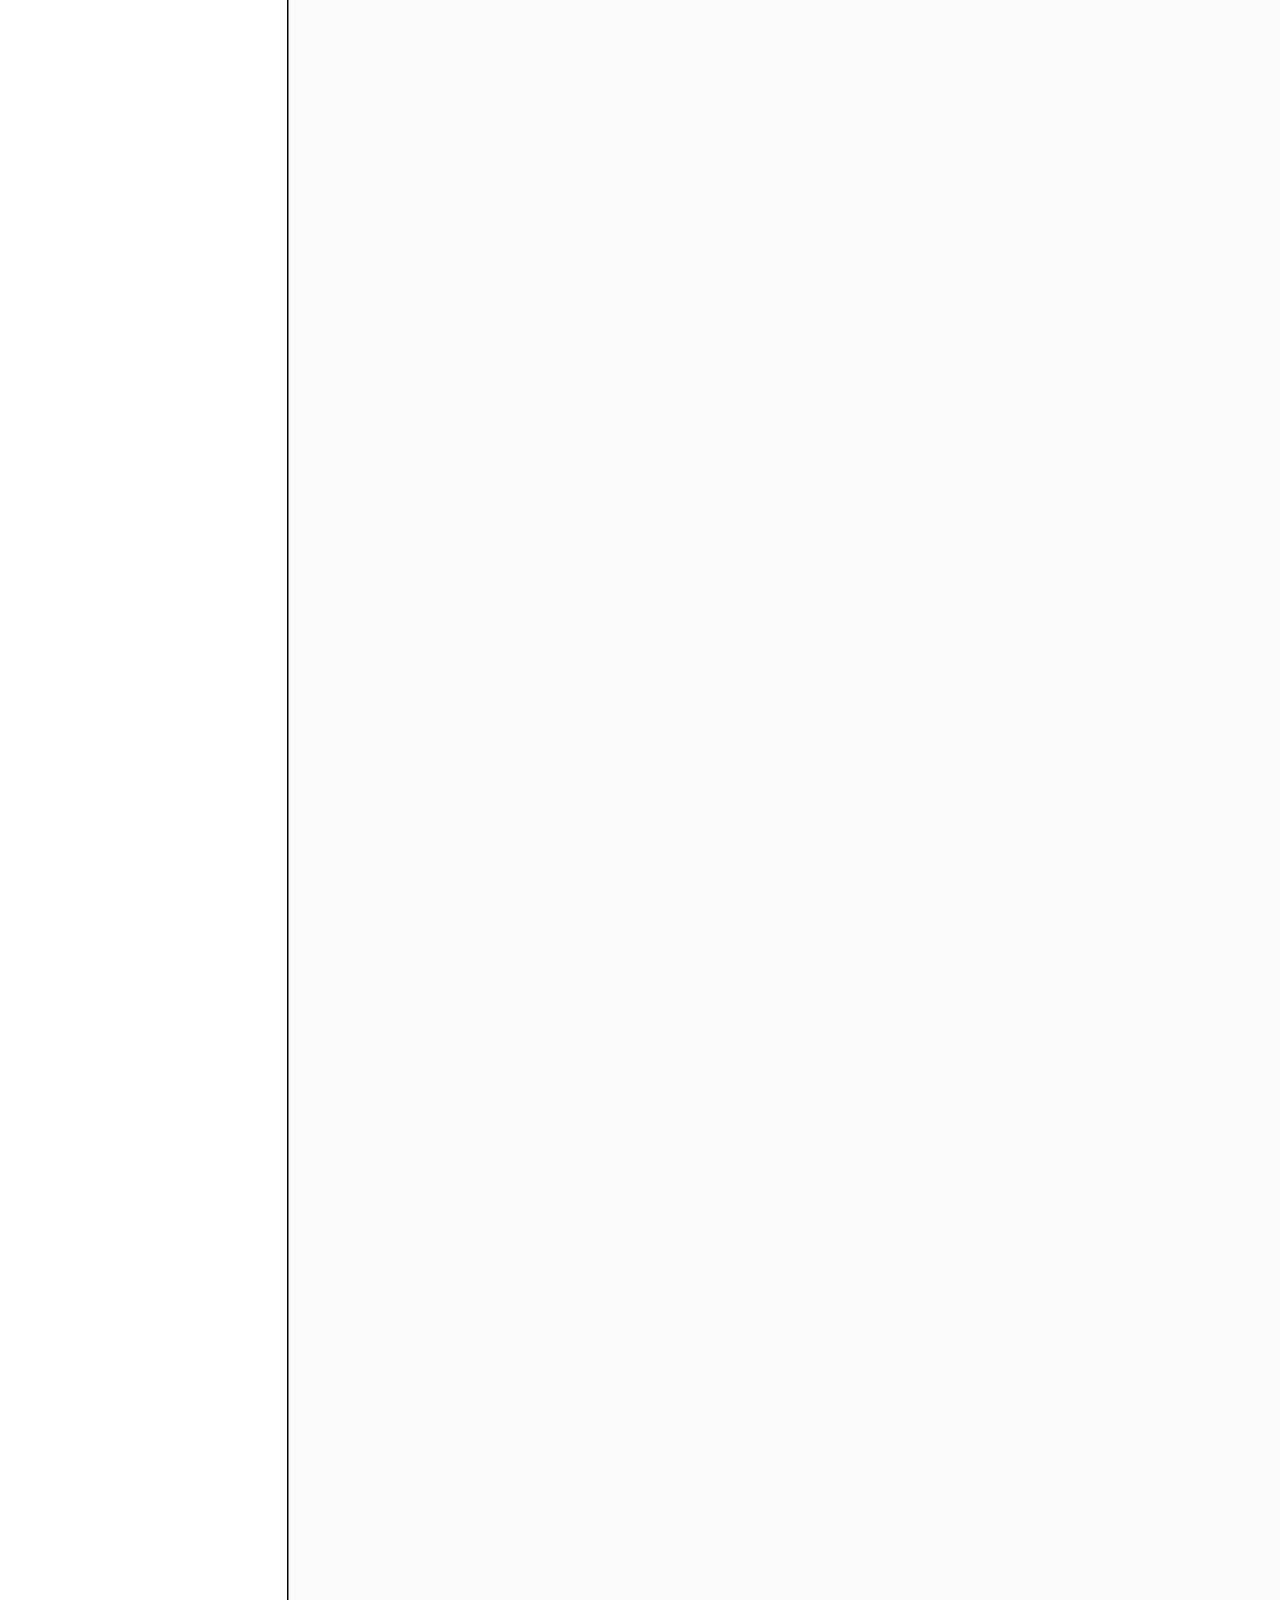
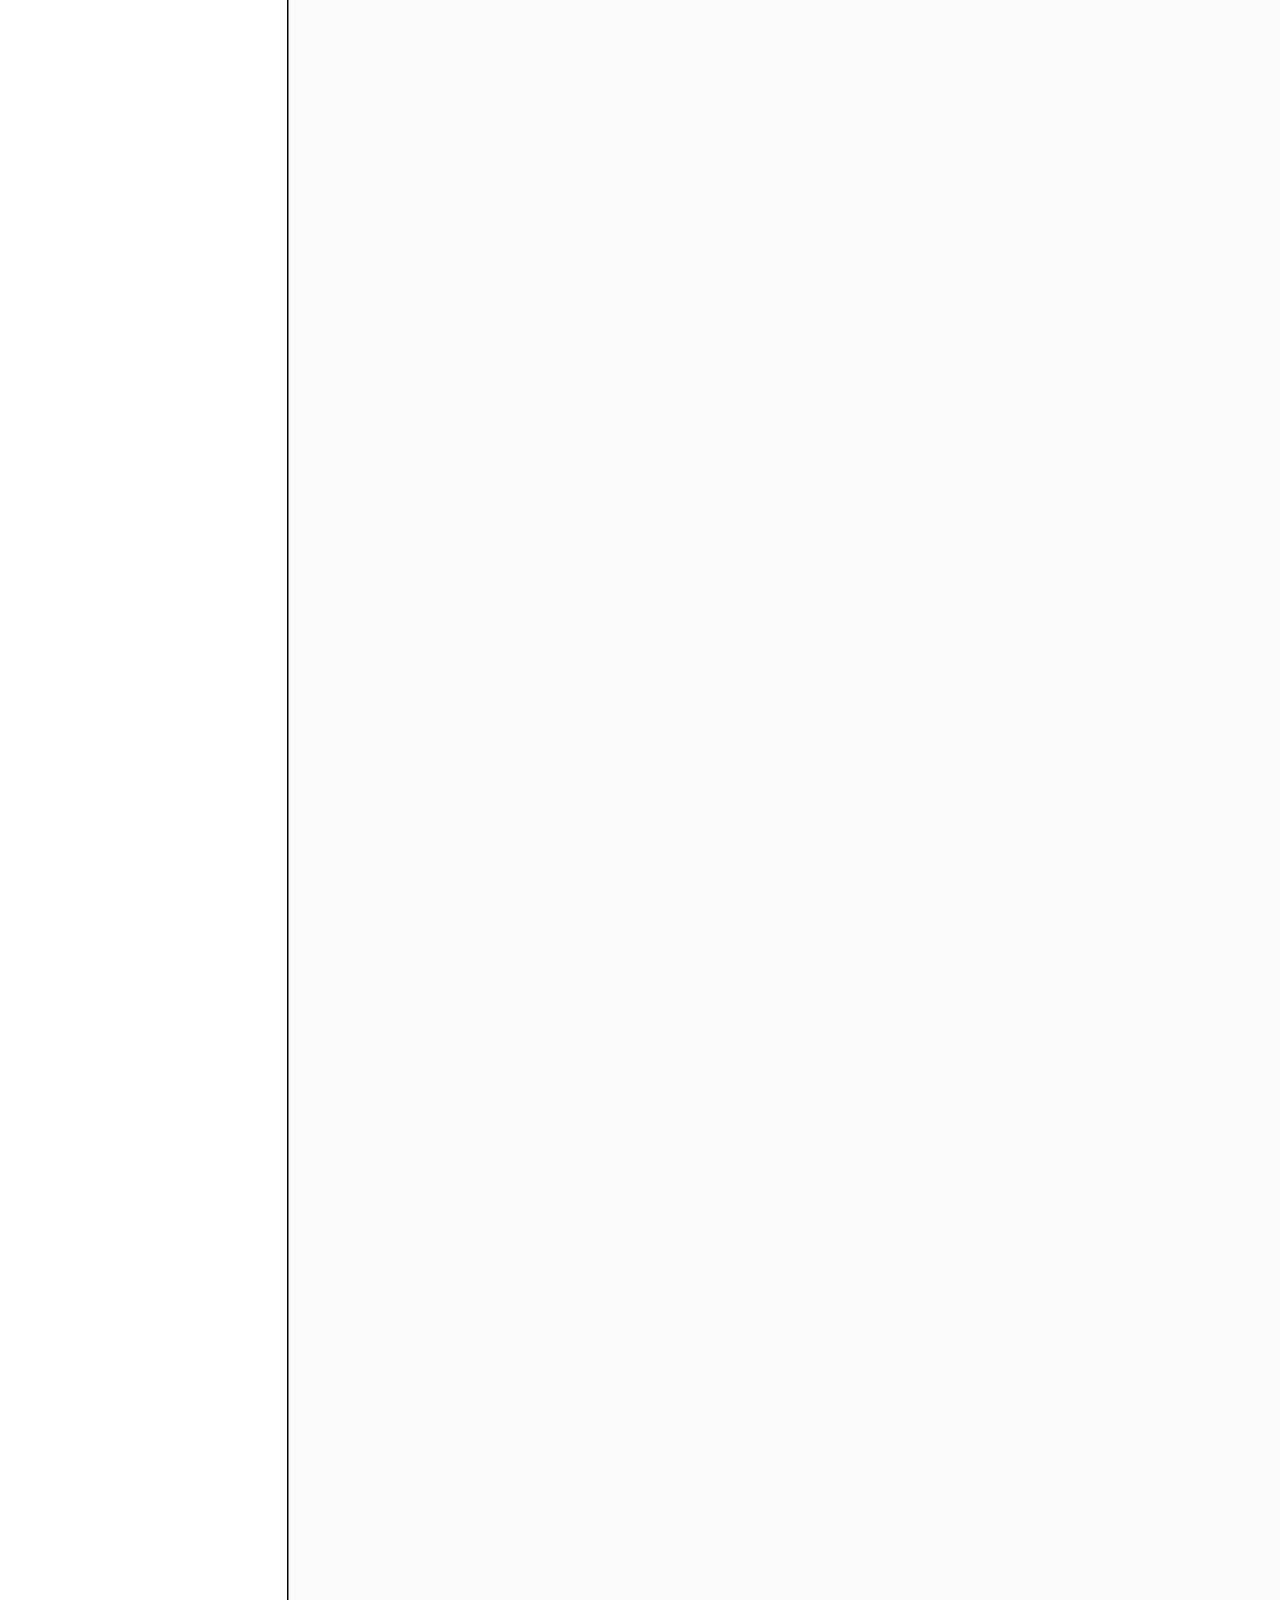
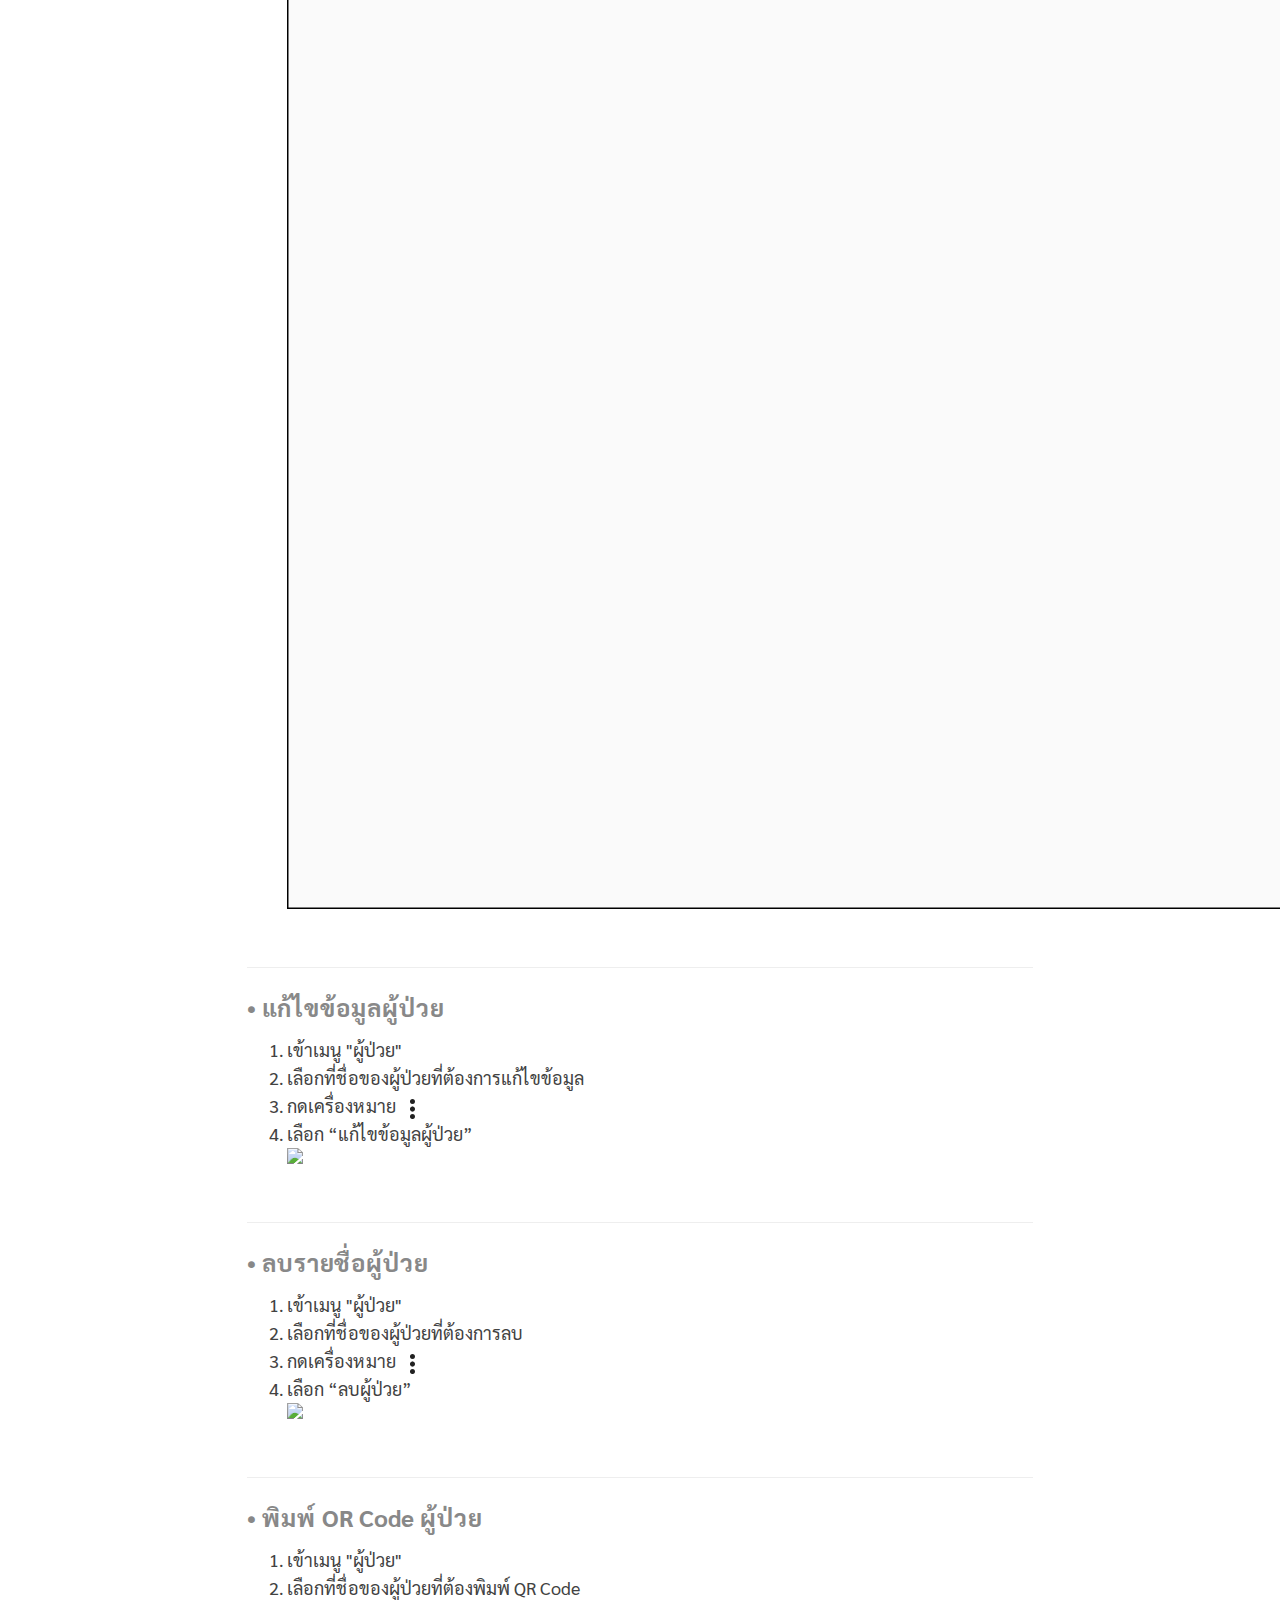
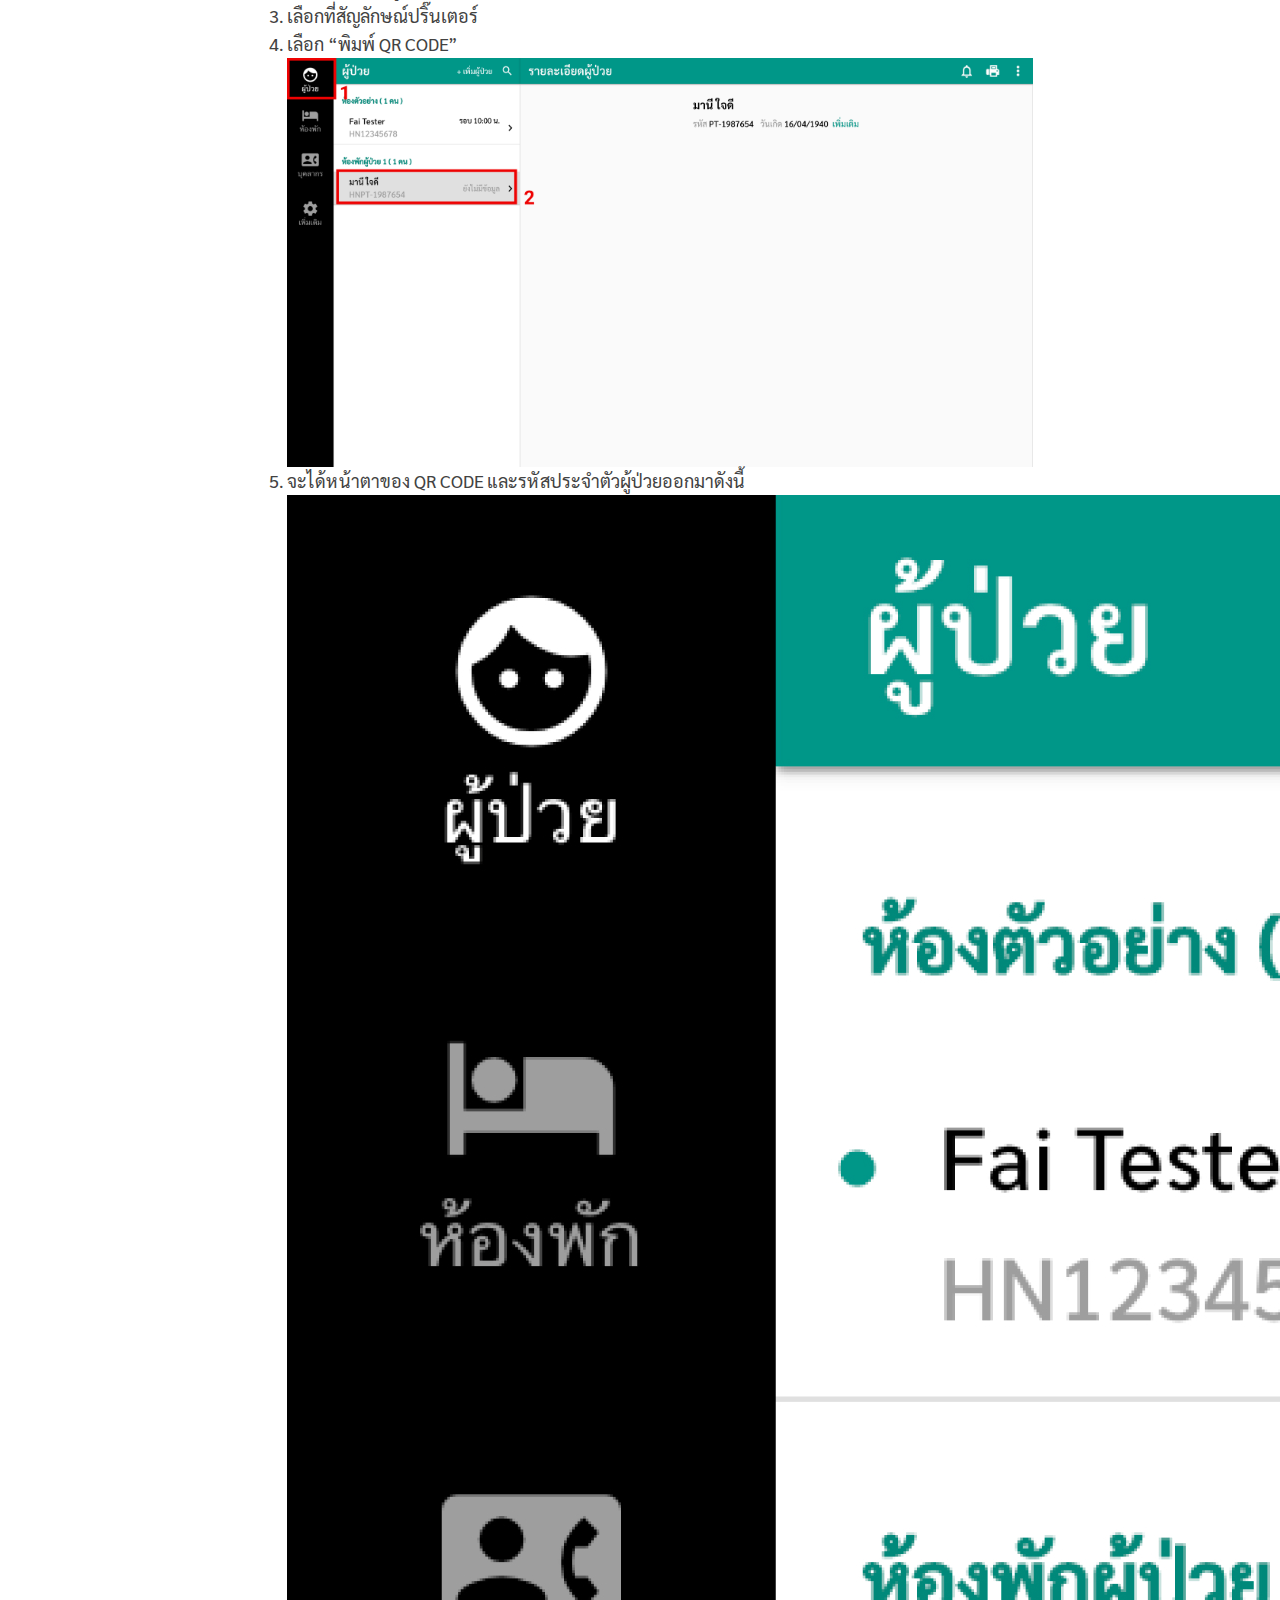
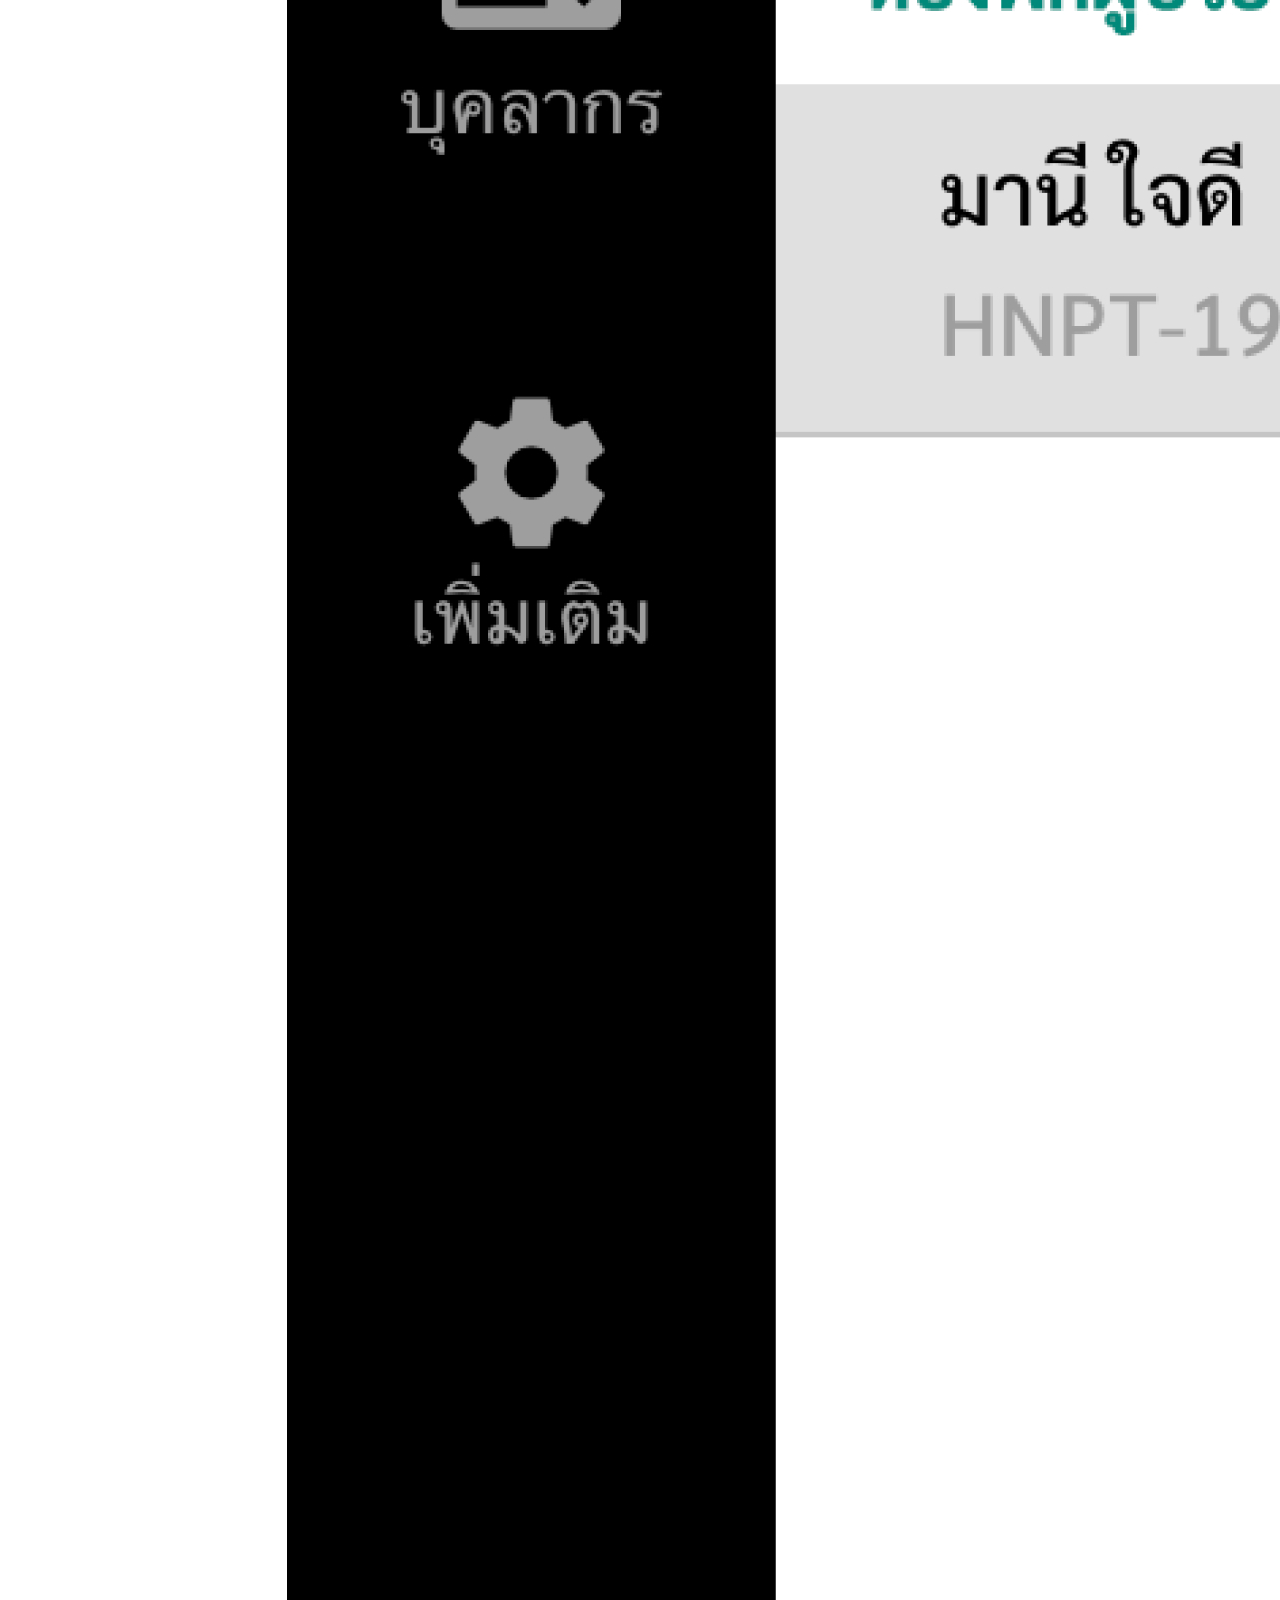
==== commit ebb9cfb2: "[update] edit conflict" ====
--- a/hospital-staff-tutorial.html
+++ b/hospital-staff-tutorial.html
@@ -19,7 +19,7 @@
   <title>VitalSign App ระบบส่งผลการตรวจร่างกายเบื้องต้นด้วยตนเอง</title>
   <link rel="icon" type="image/png" href="favicon.png">
   <link rel="stylesheet" href="css/main.css">
-  <link rel="stylesheet" href="css/nancss.css">
+  <link rel="stylesheet" href="css/jillcss.css">
   <link href="https://fonts.googleapis.com/css2?family=Mitr:wght@400&display=swap" rel="stylesheet">
   <link href="https://fonts.googleapis.com/css2?family=Sarabun:wght@300&display=swap" rel="stylesheet">
 
@@ -45,7 +45,7 @@
             <a href="index.html">
               <img src="images/logo.svg" alt="VitalSign" class="logo">
             </a>
-            <h1>คู่มือการใช้งานสำหรับ Staff โรงพยาบาล</h1>
+            <h1>คู่มือการใช้งานสำหรับบุคลากร</h1>
           </div>
           <h2>เนื้อหา</h2>
           <ul>
@@ -97,10 +97,10 @@
             <li>เข้าเมนู “ผู้ป่วย”</li>
             <li>เลือกชื่อผู้ป่วยที่ต้องการดูข้อมูล”</li>
             <li>เลือก "เพิ่มเติม"
-              <img style="margin:20px" src="images/hospital/patient-detail-1.jpg" class="img-responsive">
-            </li>
-            <li>ข้อมูลของผู้ป่วยจะปรากฎขึ้นดังรูป
-              <img style="margin:20px" src="images/hospital/patient-detail-2.jpg" class="img-responsive">
+              <img src="images/hospital/patient-detail-1.jpg" class="img-responsive">
+            </li>
+            <li>ข้อมูลของผู้ป่วยจะปรากฎขึ้นดังรูป </br>
+              <img class="img-small" src="images/hospital/patient-detail-2.jpg" class="img-responsive">
             </li>
           </ol>
 
@@ -111,19 +111,17 @@
           <li>วิธีที่ 1 ดูจากการเข้าเมนู “ผู้ป่วย”</li>
           <ul style="list-style-type:none;">
             <li>เลือกชื่อผู้ป่วยที่ต้องการดูข้อมูล”
-              <img style="margin:20px" src="images/hospital/patient-list-1.jpg" class="img-responsive">
+              <img src="images/hospital/patient-list-1.jpg" class="img-responsive">
             </li>
           </ul>
           <li>วิธีที่ 2 ดูจากการเข้าเมนู “ห้องพัก”</li>
           <ol>
-            <li>เข้าเมนู “ห้องพัก”
-              <img style="margin:20px" src="images/hospital/patient-list-2.jpg" class="img-responsive">
-            </li>
+            <li>เข้าเมนู "ห้องพัก"</li>
             <li>เลือกห้องพักที่ต้องการดูรายชื่อผู้ป่วย
-              <img style="margin:20px" src="images/hospital/patient-list-3.jpg" class="img-responsive">
+              <img src="images/hospital/patient-list-2.jpg" class="img-responsive">
             </li>
             <li>จะปรากฎรายชื่อของผู้ป่วยทั้งหมดที่อยู่ในห้องพักที่เลือก
-              <img style="margin:20px" src="images/hospital/patient-list-4.jpg" class="img-responsive">
+              <img src="images/hospital/patient-list-3.jpg" class="img-responsive">
             </li>
           </ol>
 
@@ -134,11 +132,10 @@
           <ol>
             <li>เข้าเมนู "ผู้ป่วย"</li>
             <li>เลือก “+เพิ่มผู้ป่วย”
-              <img style="margin:20px" src="images/hospital/add-patient-1.jpg" class="img-responsive">
-            </li>
-            <li>กรอกข้อมูลผู้ป่วยให้ครบถ้วน</li>
-            <li>เสร็จแล้ว กดปุ่ม “บันทึก”
-              <img style="margin:20px" src="images/hospital/add-patient-2.jpg" class="img-responsive">
+              <img src="images/hospital/add-patient-1.jpg" class="img-responsive">
+            </li>
+            <li>กรอกข้อมูลผู้ป่วยให้ครบถ้วน และตรวจสอบให้เรียบร้อยก่อนกดบันทึก
+              <img class="img-small" src="images/hospital/add-patient-2.jpg" class="img-responsive">
             </li>
           </ol>
 
@@ -148,14 +145,12 @@
           <h3 id="editpatient">• แก้ไขข้อมูลผู้ป่วย</h3>
           <ol>
             <li>เข้าเมนู "ผู้ป่วย"</li>
-            <li>เลือกที่ชื่อของผู้ป่วยที่ต้องการแก้ไขข้อมูล
-              <img style="margin:20px" src="images/hospital/edit-patient-1.jpg" class="img-responsive">
-            </li>
+            <li>เลือกที่ชื่อของผู้ป่วยที่ต้องการแก้ไขข้อมูล</li>
             <li>กดเครื่องหมาย
               <img hspace="10" width="5px" src="images/hospital/icon-more.jpg">
             </li>
             <li>เลือก “แก้ไขข้อมูลผู้ป่วย”
-              <img style="margin:20px" src="images/hospital/edit-patient-2.jpg" class="img-responsive">
+              <img src="images/hospital/edit-patient.jpg" class="img-responsive">
             </li>
           </ol>
 
@@ -165,14 +160,12 @@
           <h3 id="deletepatient">• ลบรายชื่อผู้ป่วย</h3>
           <ol>
             <li>เข้าเมนู "ผู้ป่วย"</li>
-            <li>เลือกที่ชื่อของผู้ป่วยที่ต้องการลบ
-              <img style="margin:20px" src="images/hospital/delete-patient-1.jpg" class="img-responsive">
-            </li>
+            <li>เลือกที่ชื่อของผู้ป่วยที่ต้องการลบ</li>
             <li>กดเครื่องหมาย
               <img hspace="10" width="5px" src="images/hospital/icon-more.jpg">
             </li>
             <li>เลือก “ลบผู้ป่วย”
-              <img style="margin:20px" src="images/hospital/delete-patient-2.jpg" class="img-responsive">
+              <img src="images/hospital/delete-patient.jpg" class="img-responsive">
             </li>
           </ol>
 
@@ -182,15 +175,13 @@
           <h3 id="patients-qr">• พิมพ์ OR Code ผู้ป่วย</h3>
           <ol>
             <li>เข้าเมนู "ผู้ป่วย"</li>
-            <li>เลือกที่ชื่อของผู้ป่วยที่ต้องพิมพ์ QR Code
-              <img style="margin:20px" src="images/hospital/patient-qr-1.jpg" class="img-responsive">
-            </li>
+            <li>เลือกที่ชื่อของผู้ป่วยที่ต้องพิมพ์ QR Code</li>
             <li>เลือกที่สัญลักษณ์ปริ๊นเตอร์</li>
             <li>เลือก “พิมพ์ QR CODE”
-              <img style="margin:20px" src="images/hospital/patient-qr-2.jpg" class="img-responsive">
+              <img src="images/hospital/patient-qr-1.jpg" class="img-responsive">
             </li>
             <li>จะได้หน้าตาของ QR CODE และรหัสประจำตัวผู้ป่วยออกมาดังนี้
-              <img width="50%" style="margin:20px" src="images/hospital/patient-qr-3.jpg" class="img-responsive">
+              <img class="img-small" src="images/hospital/patient-qr-2.jpg" class="img-responsive">
             </li>
           </ol>
           <br>
@@ -205,11 +196,10 @@
           <ol>
             <li>เข้าเมนู "ห้องพัก"</li>
             <li>เลือก “+เพิ่มห้องพัก”
-              <img style="margin:20px" src="images/hospital/add-room-1.jpg" class="img-responsive">
-            </li>
-            <li>ใส่ชื่อห้องพักผู้ป่วยตามที่ต้องการ</li>
-            <li>เสร็จแล้ว กดปุ่ม “บันทึก”
-              <img style="margin:20px" src="images/hospital/add-room-2.jpg" class="img-responsive">
+              <img src="images/hospital/add-room-1.jpg" class="img-responsive">
+            </li>
+            <li>ใส่ชื่อห้องพักผู้ป่วยตามที่ต้องการ และตรวจสอบให้เรียบร้อยก่อนกดบันทึก
+              <img src="images/hospital/add-room-2.jpg" class="img-responsive">
             </li>
           </ol>
           <br>
@@ -218,17 +208,16 @@
           <h3 id="editroom">• แก้ไขข้อมูลห้องพัก</h3>
           <ol>
             <li>เข้าเมนู "ห้องพัก"</li>
-            <li>เลือกรายชื่อห้องพักที่ต้องการแก้ไข
-              <img style="margin:20px" src="images/hospital/edit-room-1.jpg" class="img-responsive">
-            </li>
+            <li>เลือกรายชื่อห้องพักที่ต้องการแก้ไข</li>
             <li>กดเครื่องหมาย
               <img hspace="10" width="5px" src="images/hospital/icon-more.jpg">
             </li>
             <li>เลือก “แก้ไขห้องพักผู้ป่วย”
-              <img style="margin:20px" src="images/hospital/edit-room-2.jpg" class="img-responsive">
-            </li>
-            <li>แก้ไขข้อมูลห้องพัก เมื่อเสร็จแล้ว กดปุ่ม “บันทึก”
-              <img style="margin:20px" src="images/hospital/edit-room-3.jpg" class="img-responsive">
+              <img src="images/hospital/edit-room-1.jpg" class="img-responsive">
+            </li>
+
+            <li>แก้ไขข้อมูลห้องพัก และตรวจสอบให้เรียบร้อยก่อนกดบันทึก
+              <img src="images/hospital/edit-room-2.jpg" class="img-responsive">
             </li>
           </ol>
 
@@ -239,13 +228,13 @@
           <ol>
             <li>เข้าเมนู "ห้องพัก"</li>
             <li>เลือกที่ชื่อห้องพักที่ต้องการลบ
-              <img style="margin:20px" src="images/hospital/delete-room-1.jpg" class="img-responsive">
+              <img src="images/hospital/delete-room-1.jpg" class="img-responsive">
             </li>
             <li>กดเครื่องหมาย
               <img hspace="10" width="5px" src="images/hospital/icon-more.jpg">
             </li>
             <li>เลือก “ลบห้องพัก”
-              <img style="margin:20px" src="images/hospital/delete-room-2.jpg" class="img-responsive">
+              <img src="images/hospital/delete-room-2.jpg" class="img-responsive">
             </li>
           </ol>
         </div>
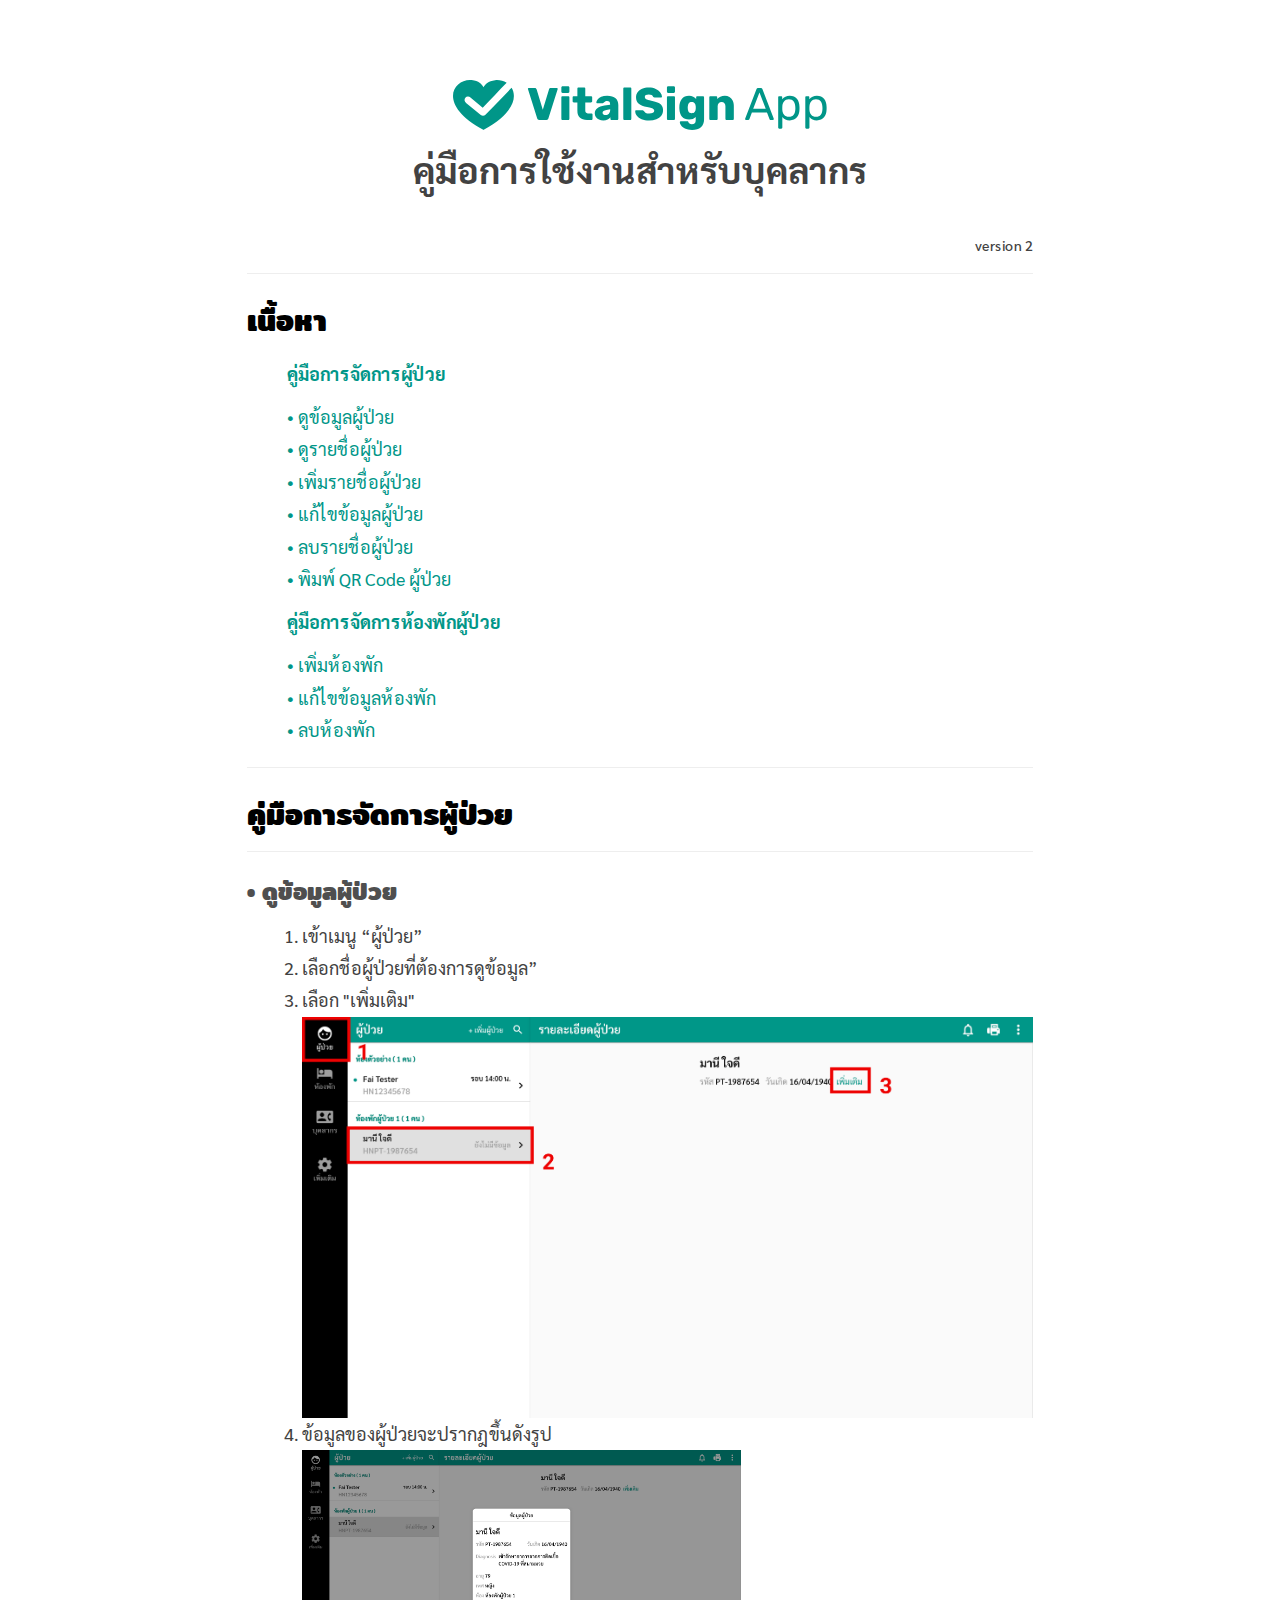
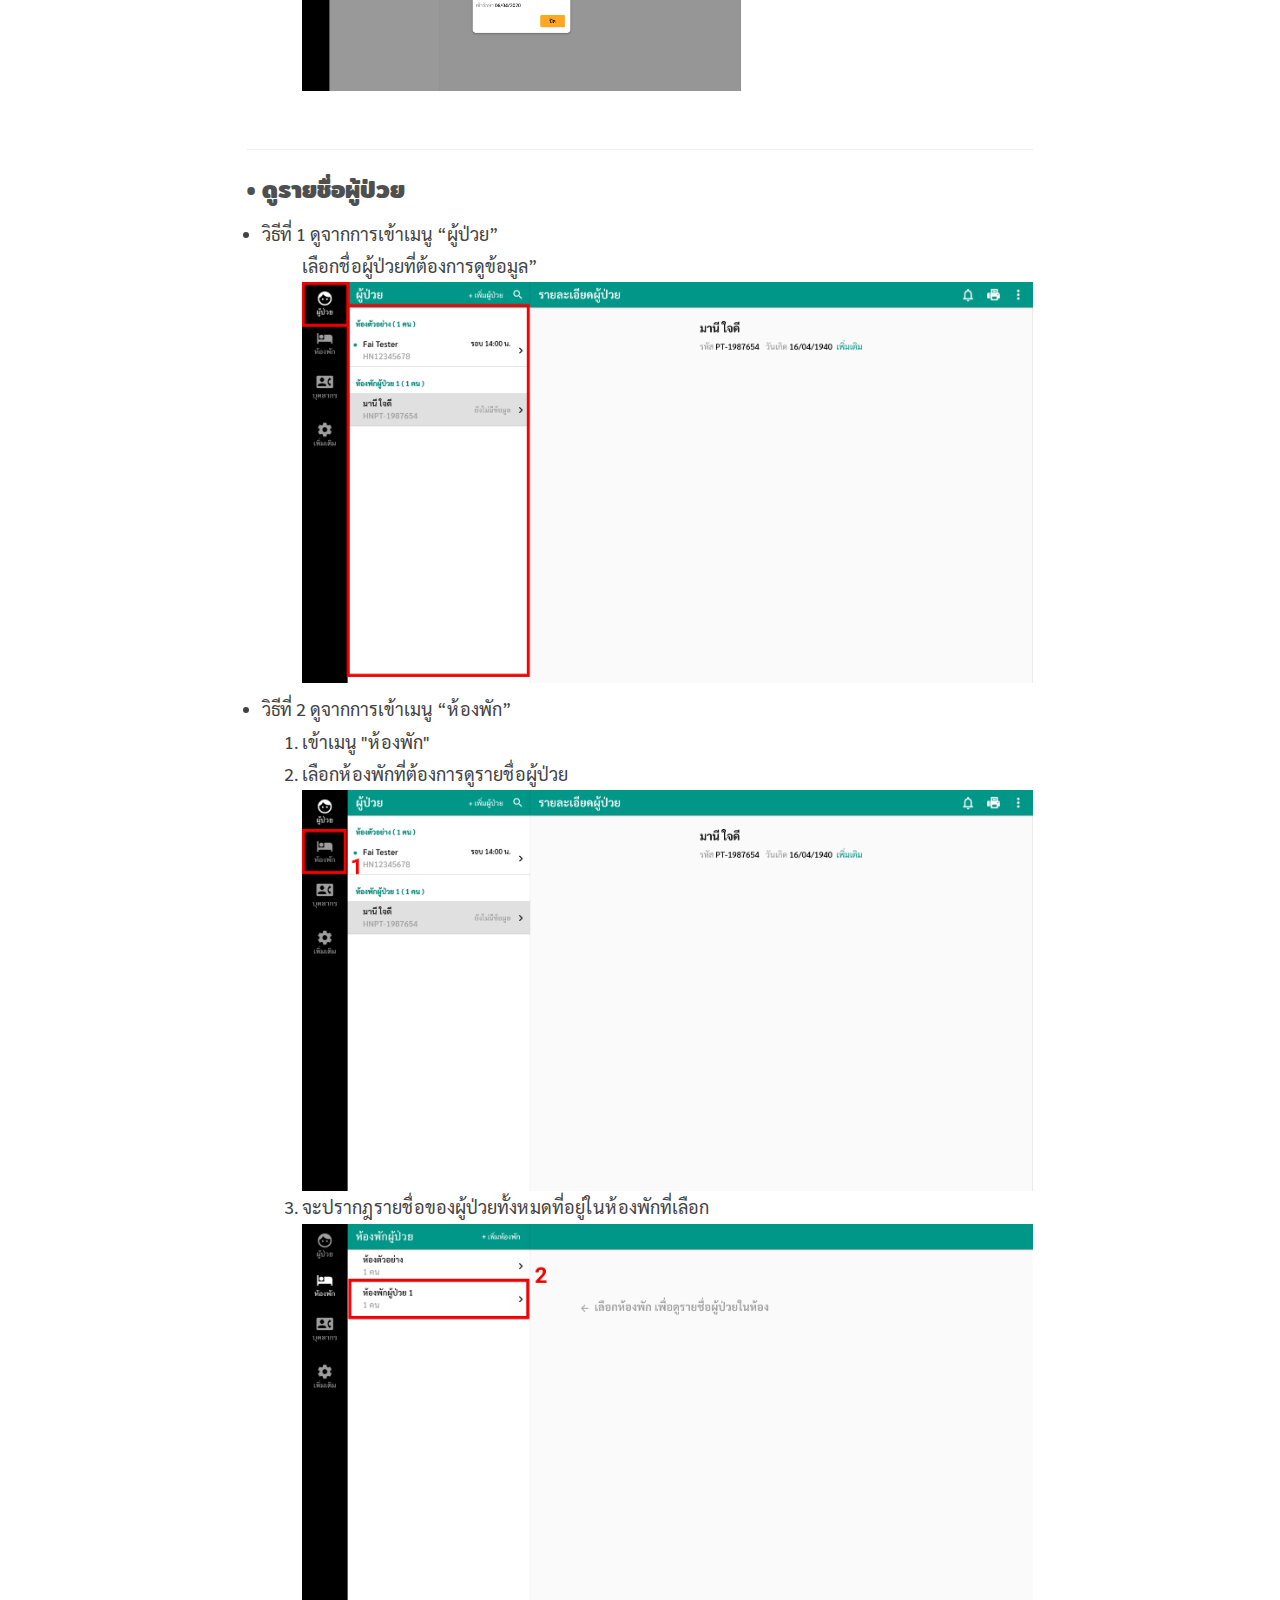
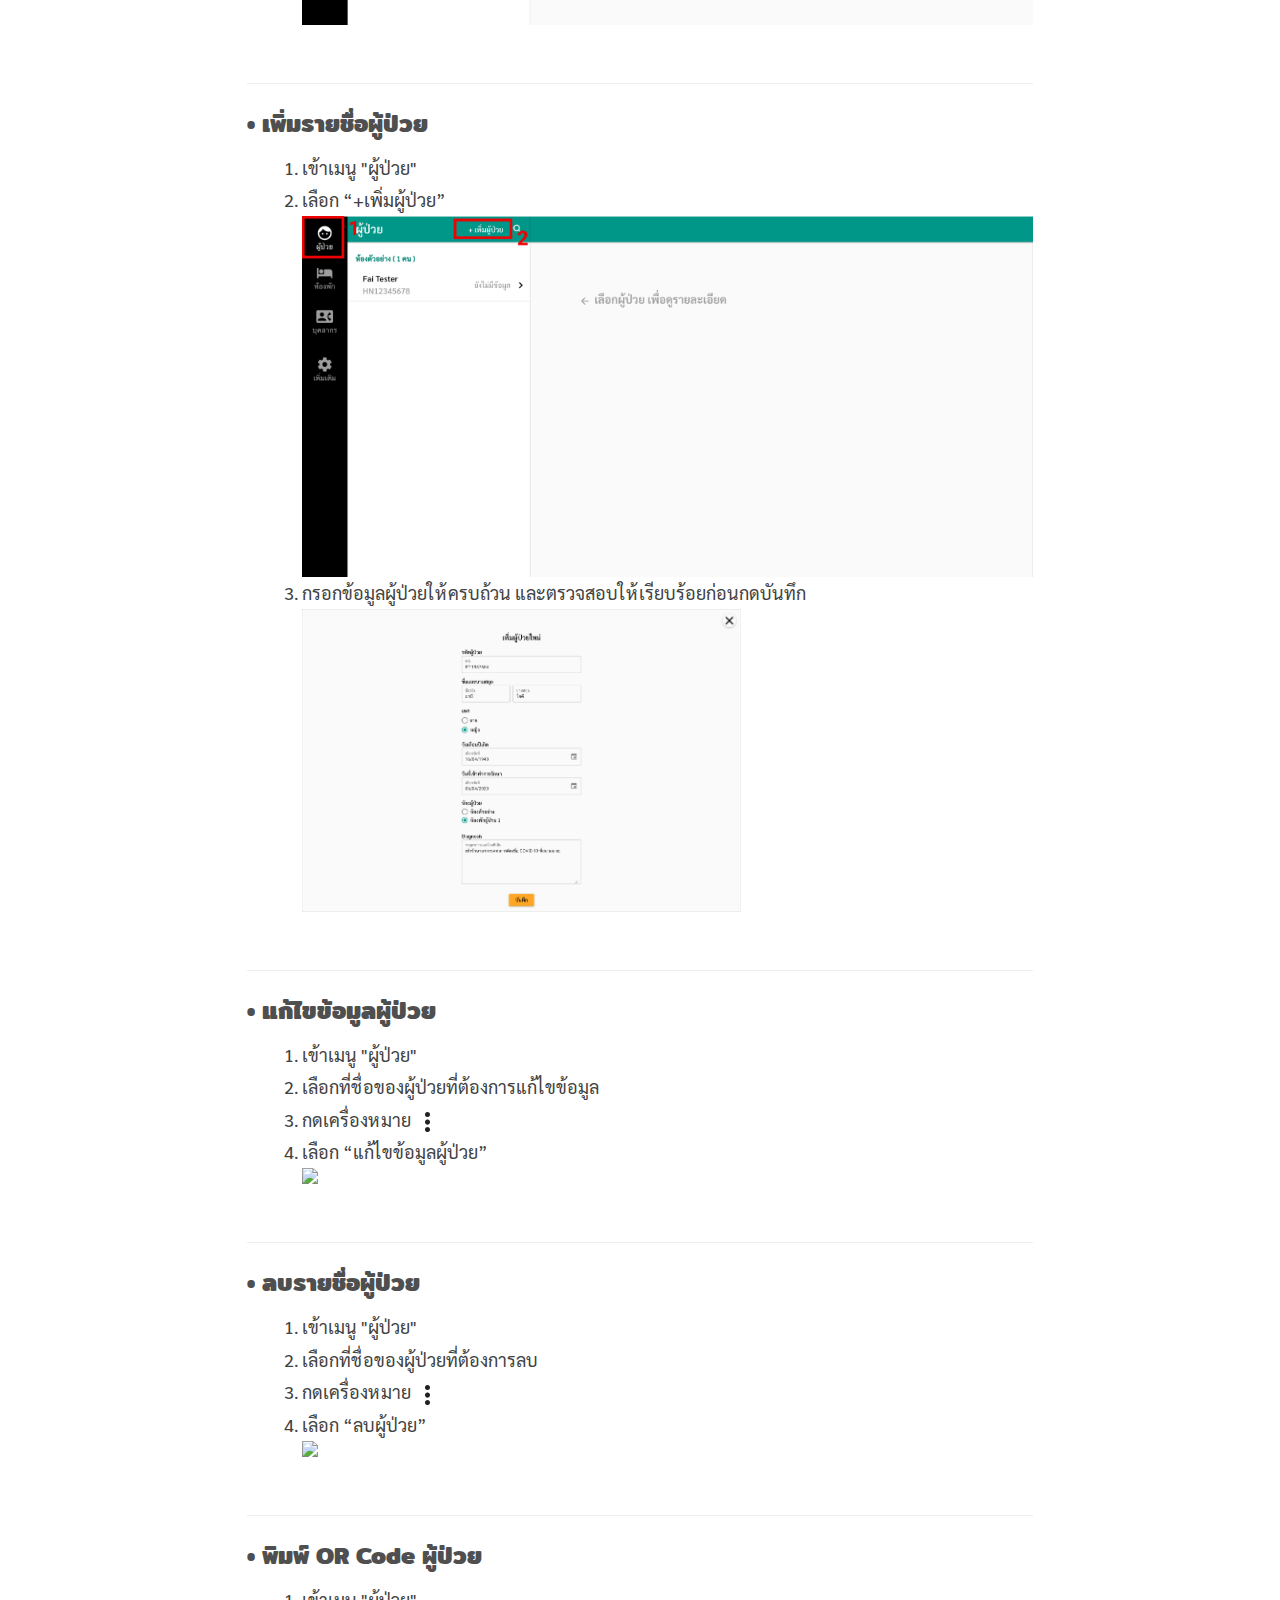
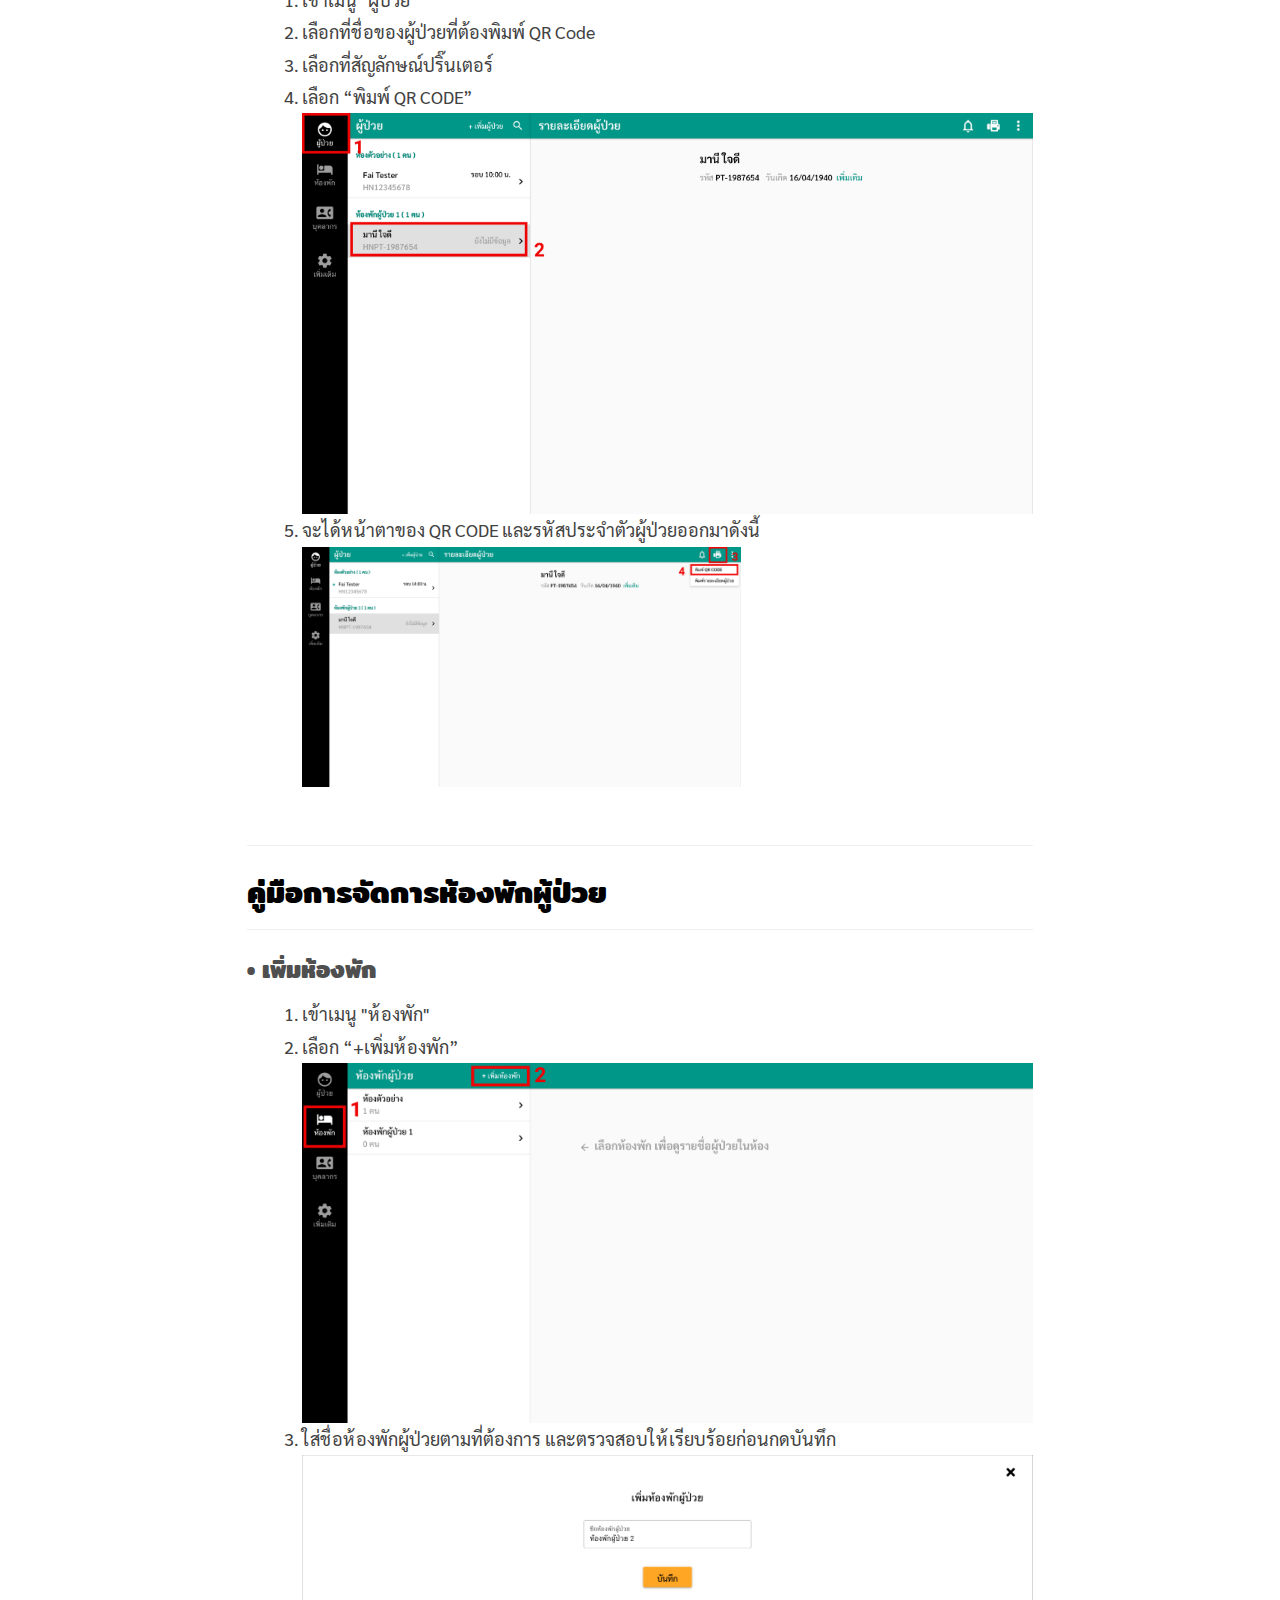
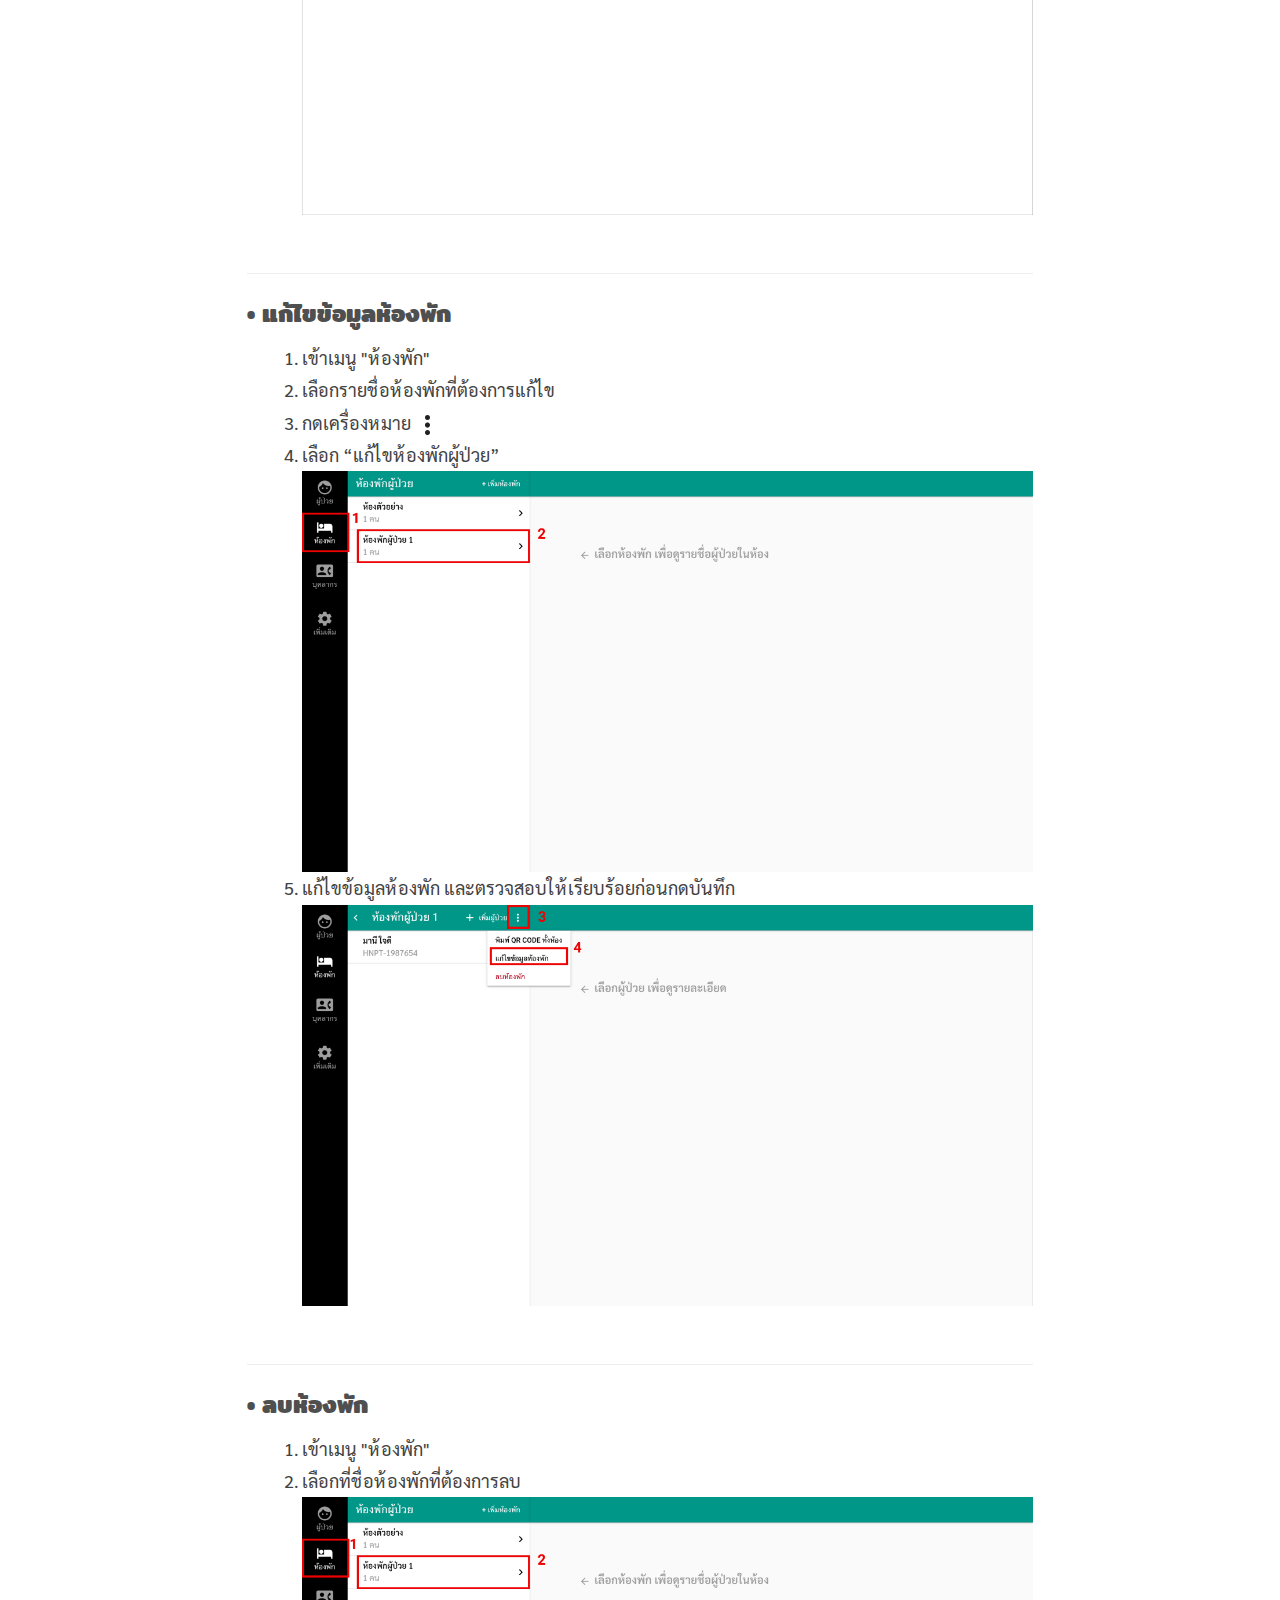
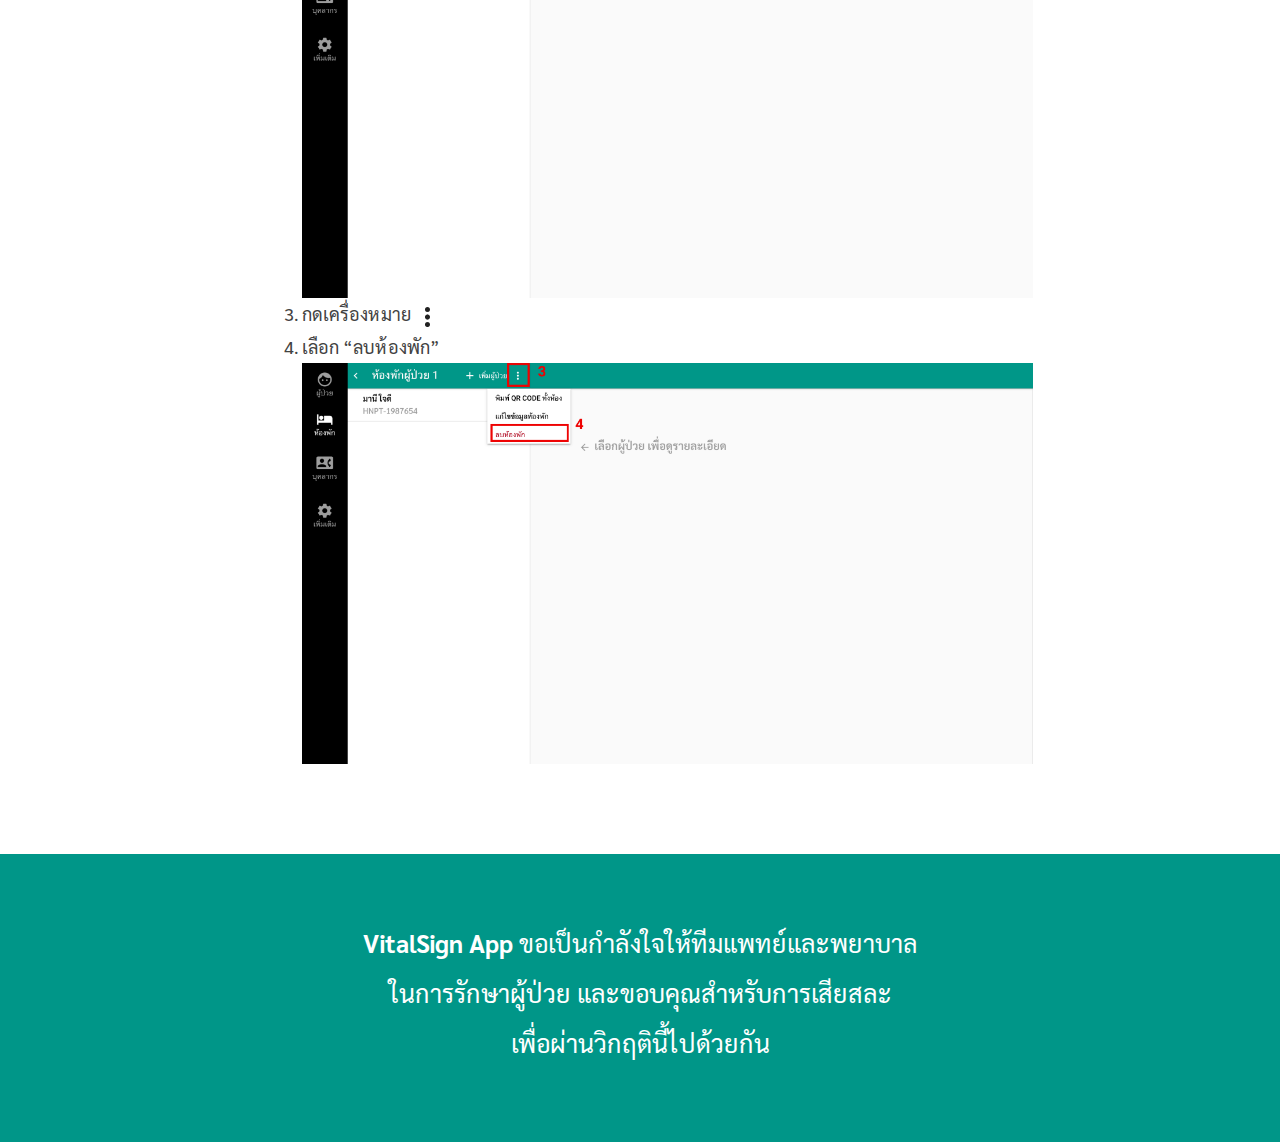
==== commit ea522be1: "[EDIT] edit merge css and add the version" ====
--- a/hospital-staff-tutorial.html
+++ b/hospital-staff-tutorial.html
@@ -19,7 +19,7 @@
   <title>VitalSign App ระบบส่งผลการตรวจร่างกายเบื้องต้นด้วยตนเอง</title>
   <link rel="icon" type="image/png" href="favicon.png">
   <link rel="stylesheet" href="css/main.css">
-  <link rel="stylesheet" href="css/jillcss.css">
+  <link rel="stylesheet" href="css/nanjill-css.css">
   <link href="https://fonts.googleapis.com/css2?family=Mitr:wght@400&display=swap" rel="stylesheet">
   <link href="https://fonts.googleapis.com/css2?family=Sarabun:wght@300&display=swap" rel="stylesheet">
 
@@ -47,6 +47,10 @@
             </a>
             <h1>คู่มือการใช้งานสำหรับบุคลากร</h1>
           </div>
+          <br>
+          <h5>version 2</h5>
+          <hr>
+
           <h2>เนื้อหา</h2>
           <ul>
             <a href="#tutorial-staffs-patient">
--- a/css/nanjill-css.css
+++ b/css/nanjill-css.css
@@ -0,0 +1,80 @@
+
+
+h2 {
+    font-family: 'Mitr', sans-serif;
+}
+
+h3 {
+    font-family: 'Mitr', sans-serif;
+    color: #4f4f4f;
+}
+
+h5{
+    text-align: right;
+}
+
+li {
+    font-family: 'Sarabun', sans-serif;
+    margin-left: 2%;
+    line-height: 1.8;
+}
+
+p{
+    font-family: 'Sarabun', sans-serif;
+}
+
+dd{
+    line-height: 1.8;
+}
+
+dt{
+    line-height: 3;
+
+}
+
+.img-patient{
+    display: block;
+    margin-left: auto;
+    margin-right: auto;
+    width: 200px;
+}
+
+.img-small {
+    width: 60%;
+}
+
+
+.col-8 {
+    padding-left: 10%;
+    padding-right: 10%;
+}
+
+table {
+    margin-left: 50px;
+    margin: auto;
+    margin-bottom: 3%;
+    margin-top: 3%;
+    
+}
+
+
+  
+  /* Create three equal columns that sits next to each other */
+  .column {
+    flex: 0.2px;
+    padding-left: 1px;
+  }
+
+  footer {
+      background-color: #009688;
+      font-family: 'Sarabun', sans-serif;
+      padding: 5%;
+      width: 100%;
+      color: #ffffff;
+      text-align: center;
+      font-size: 25px;
+      line-height: 2;
+      width: 100%;
+
+  }
+
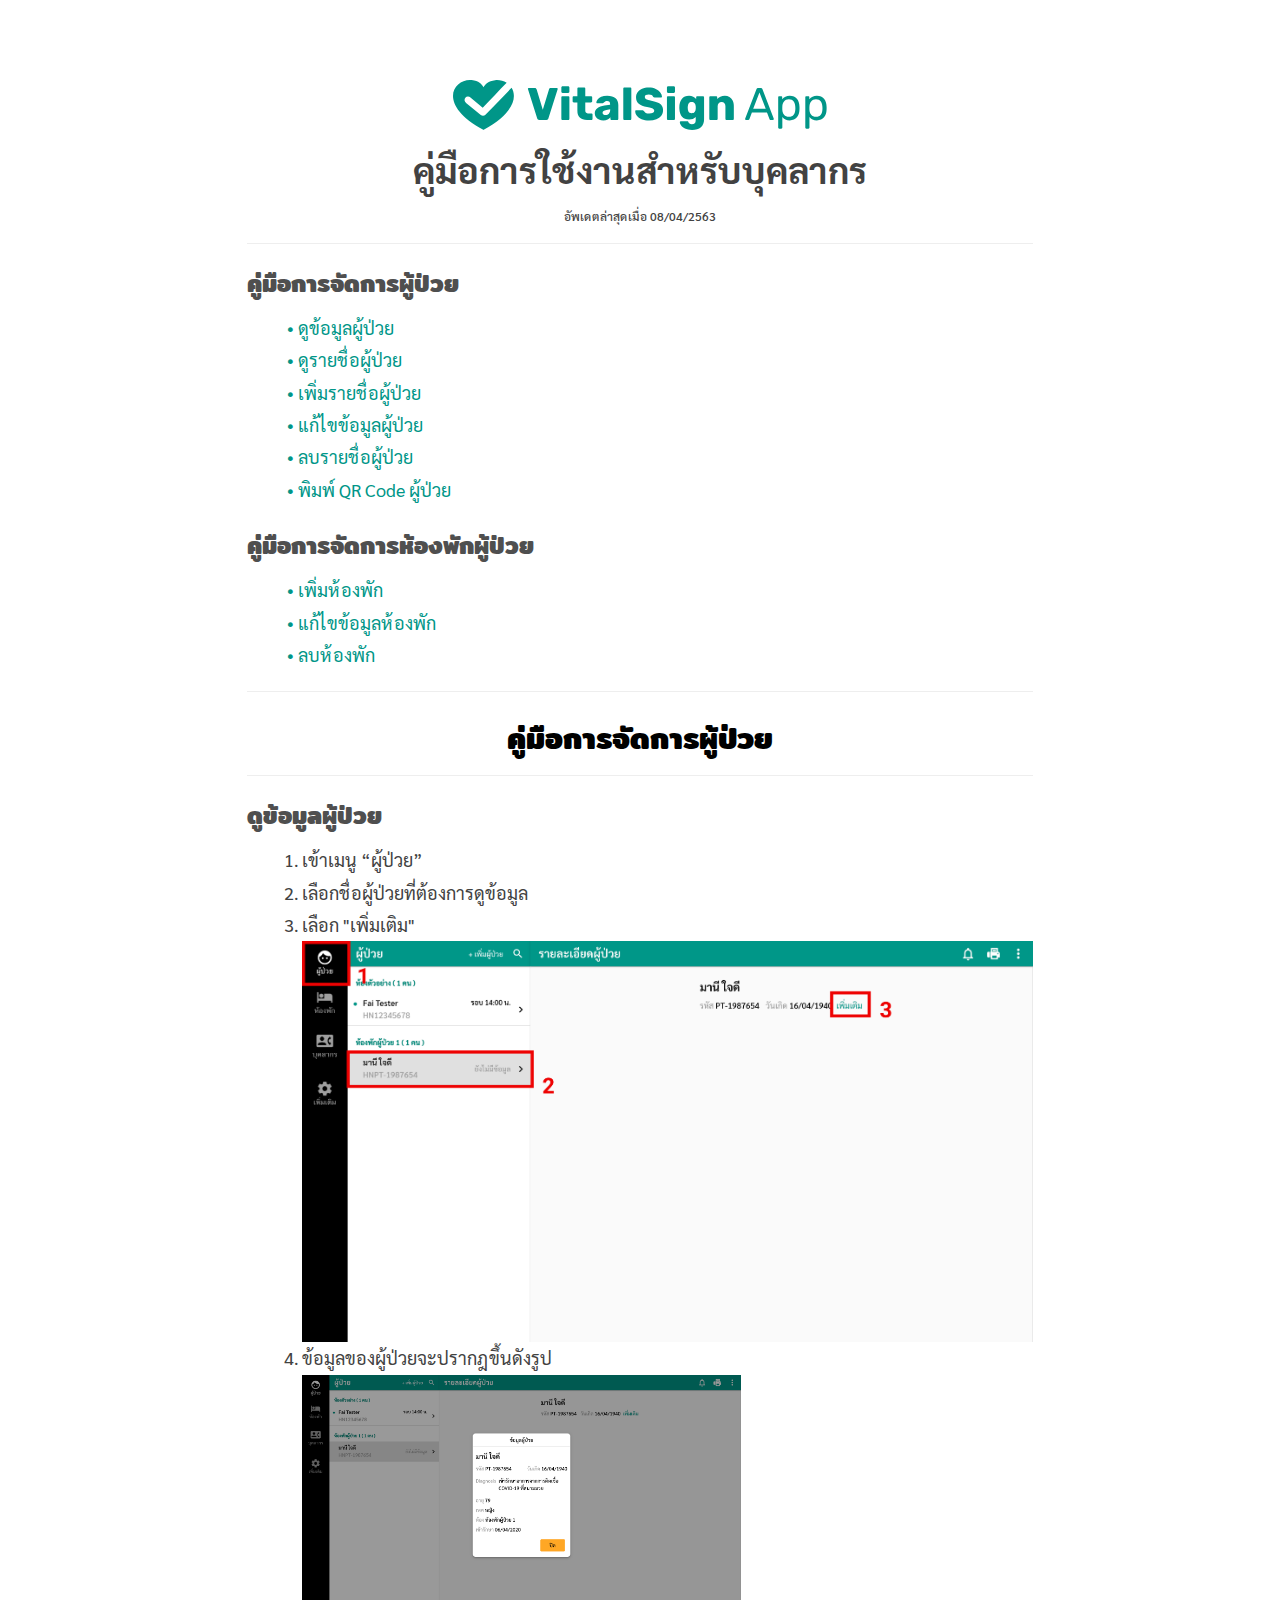
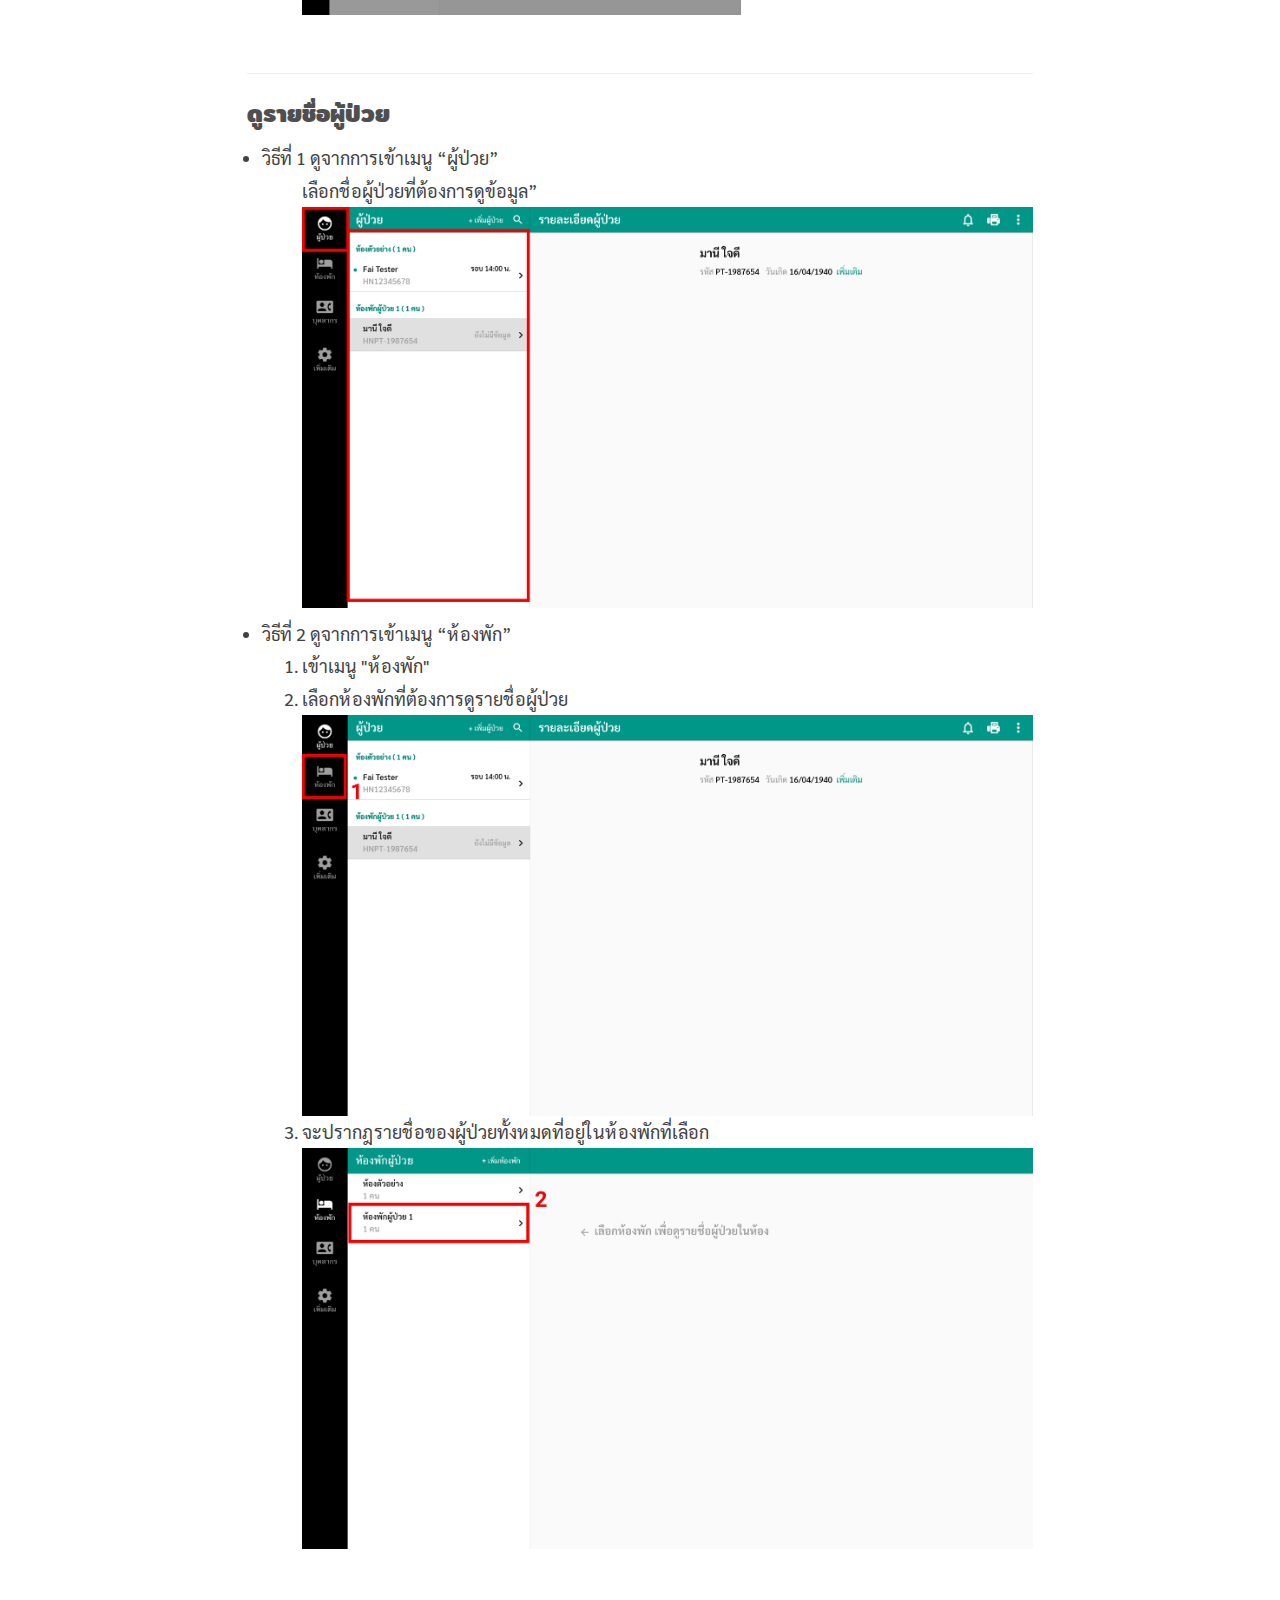
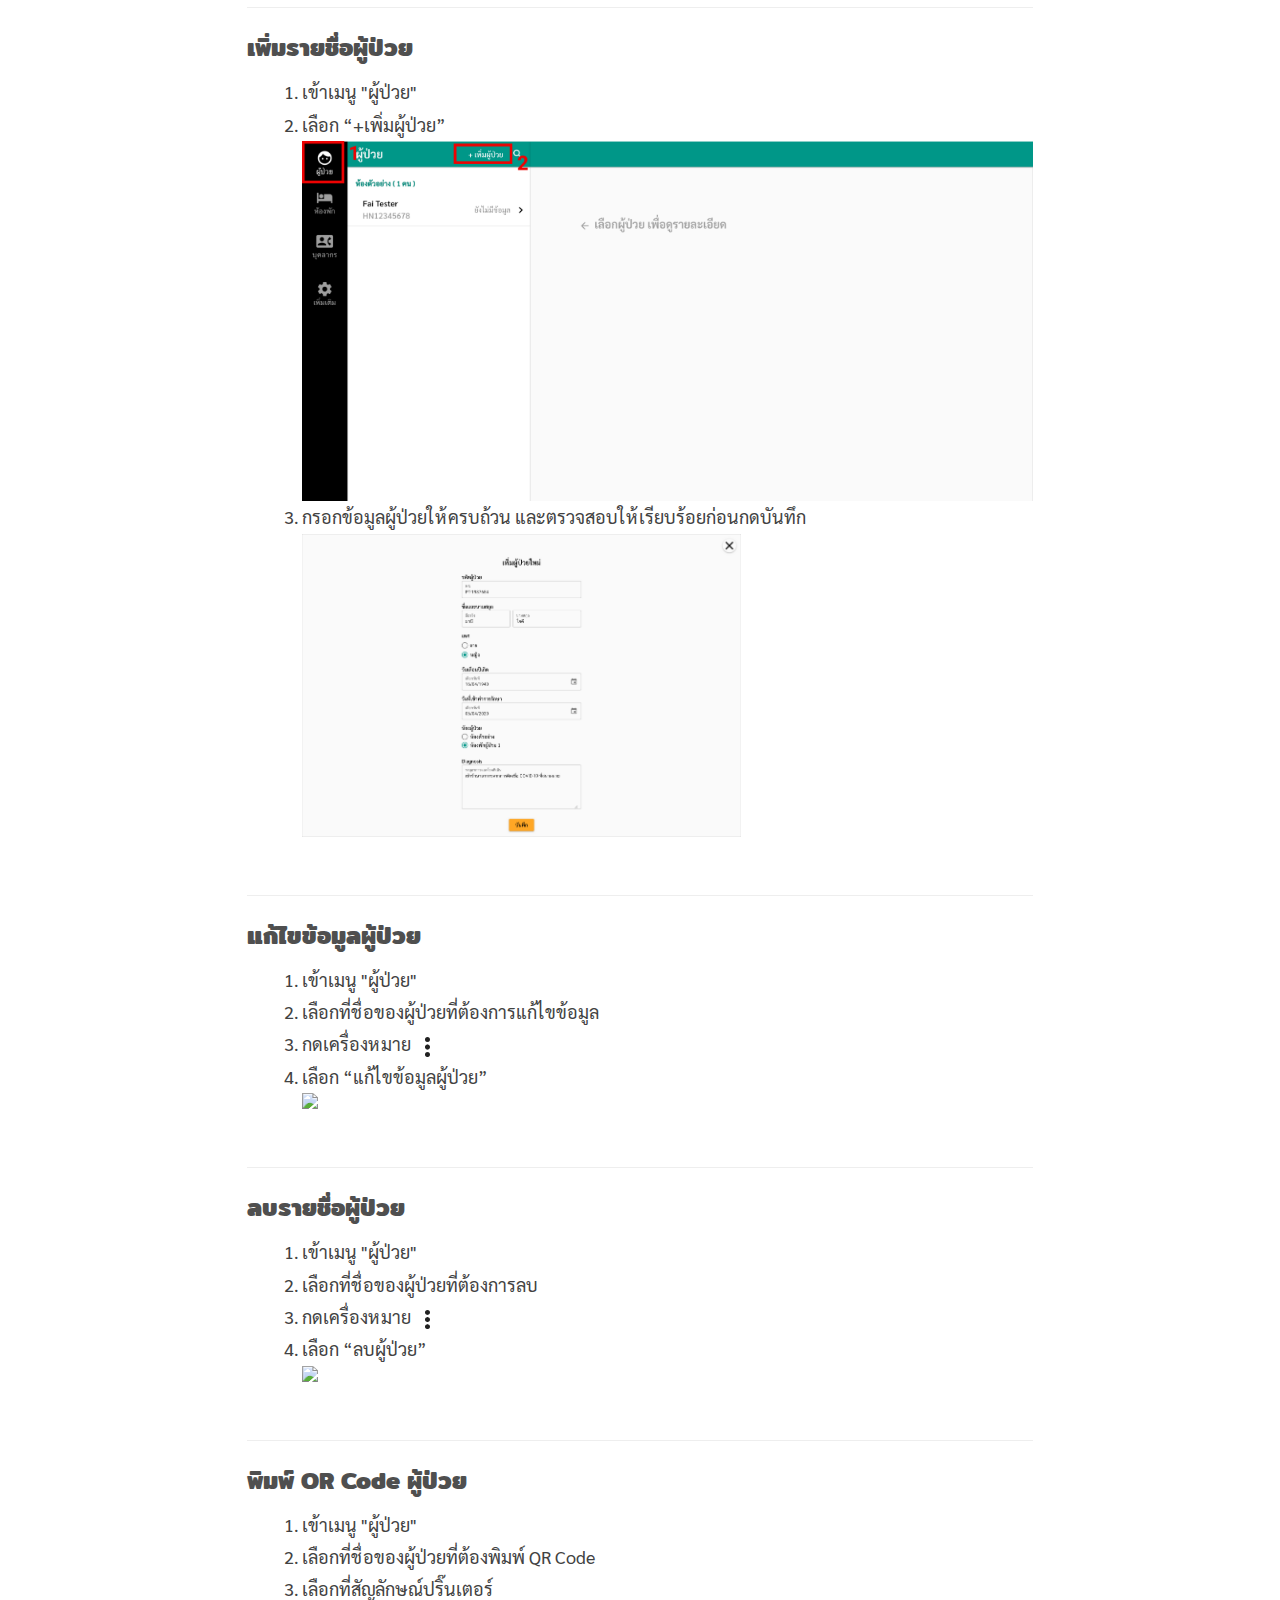
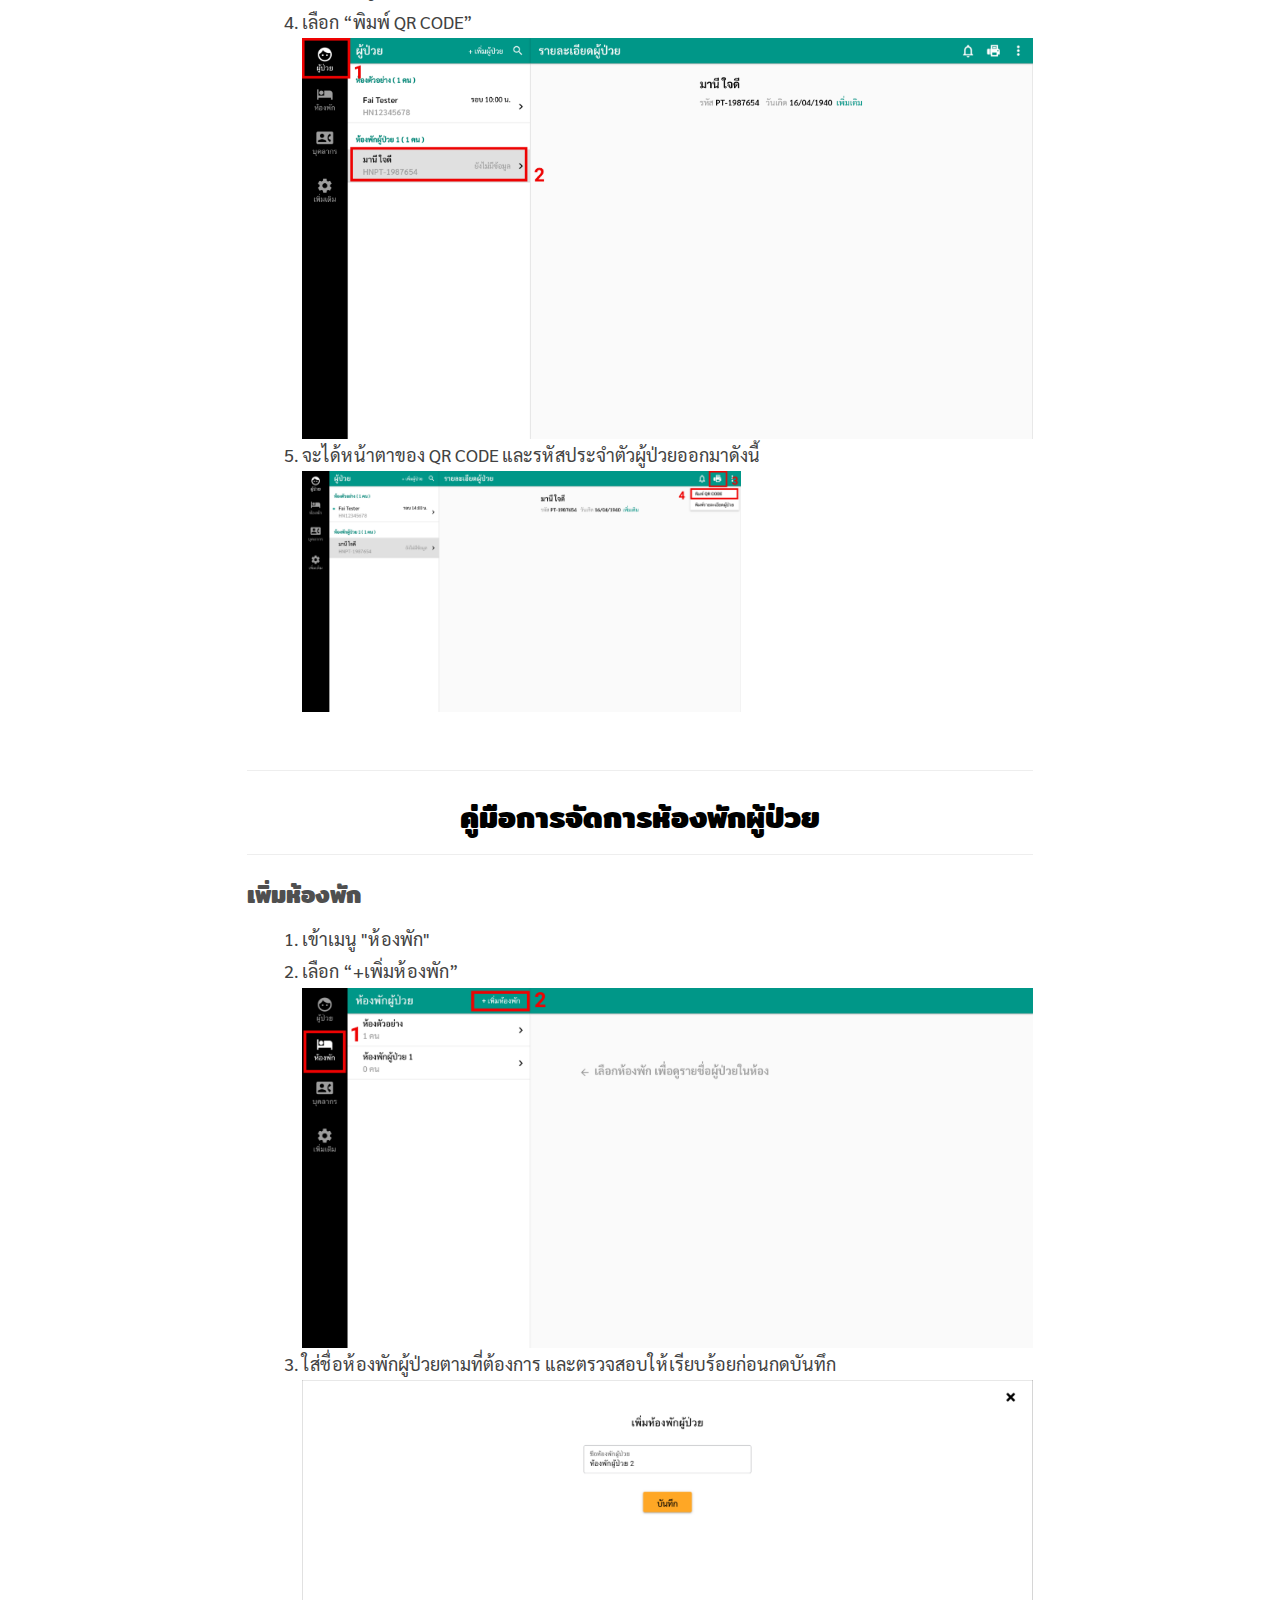
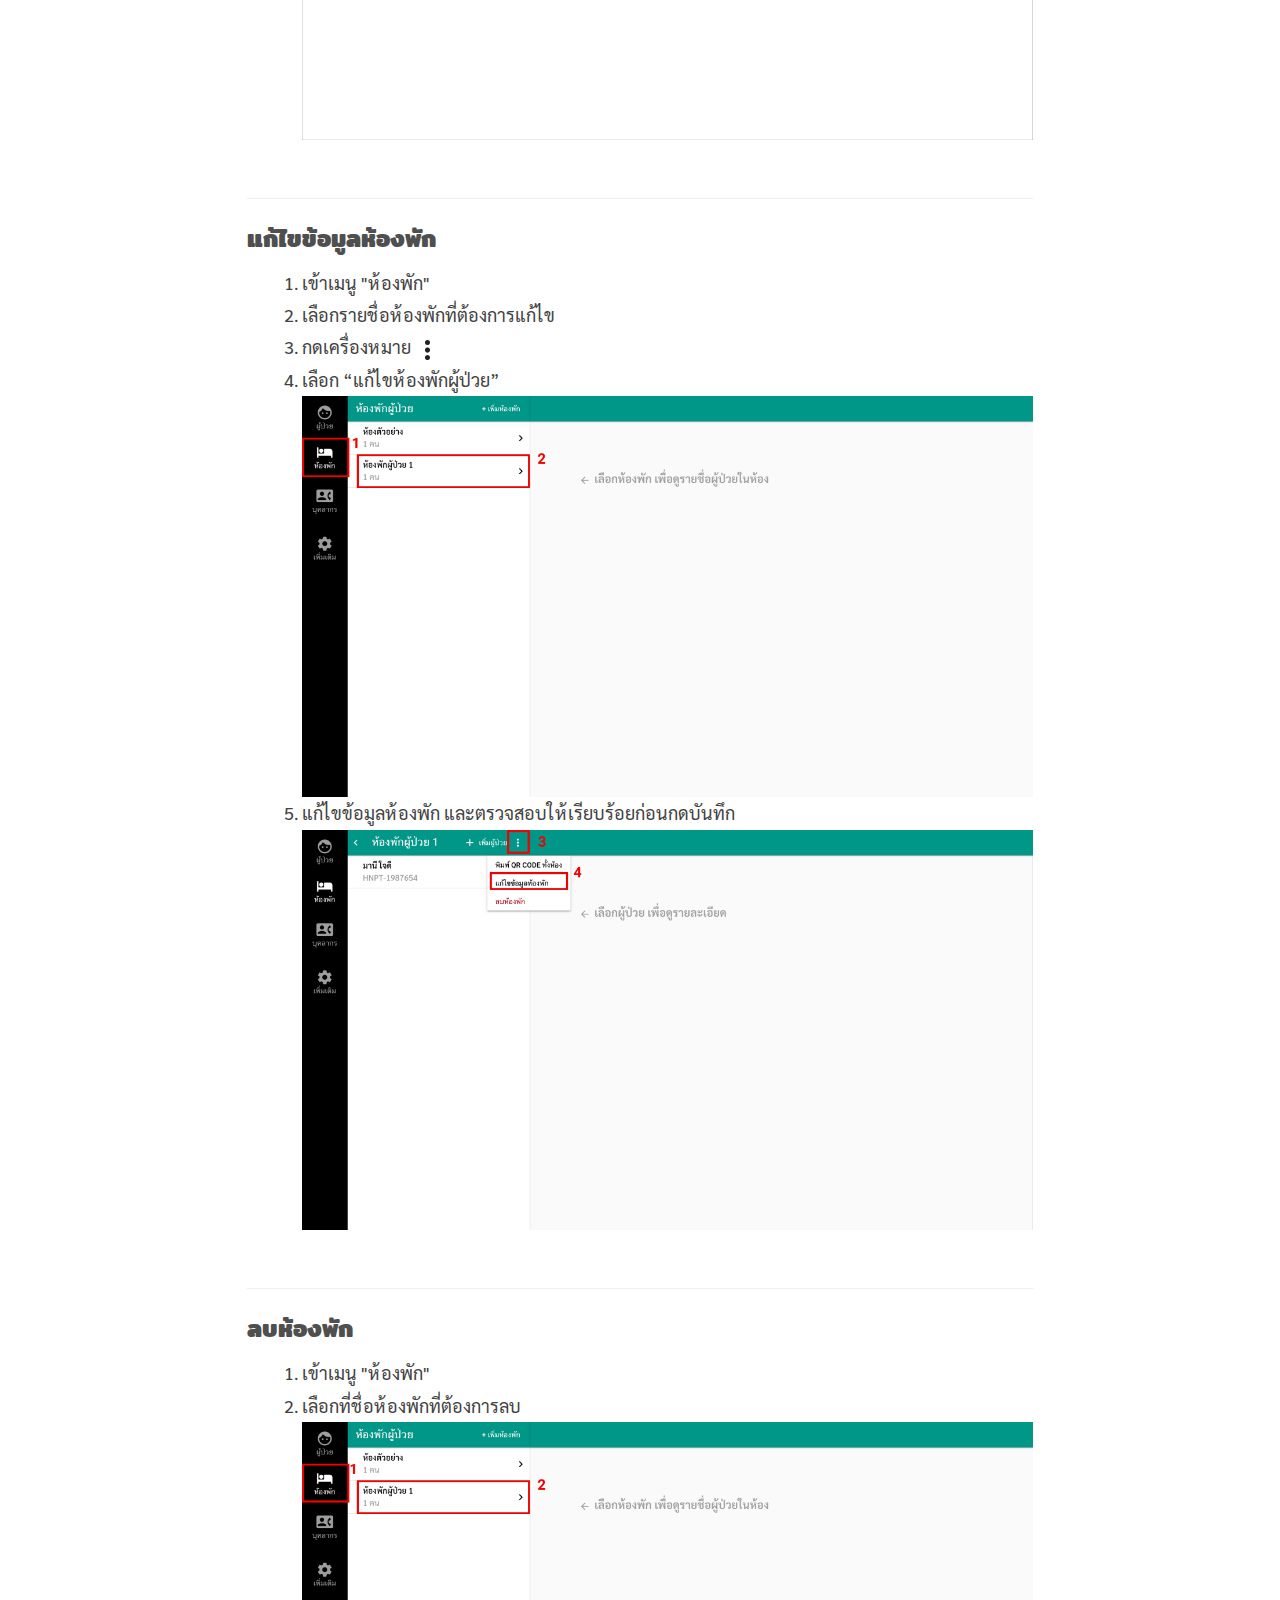
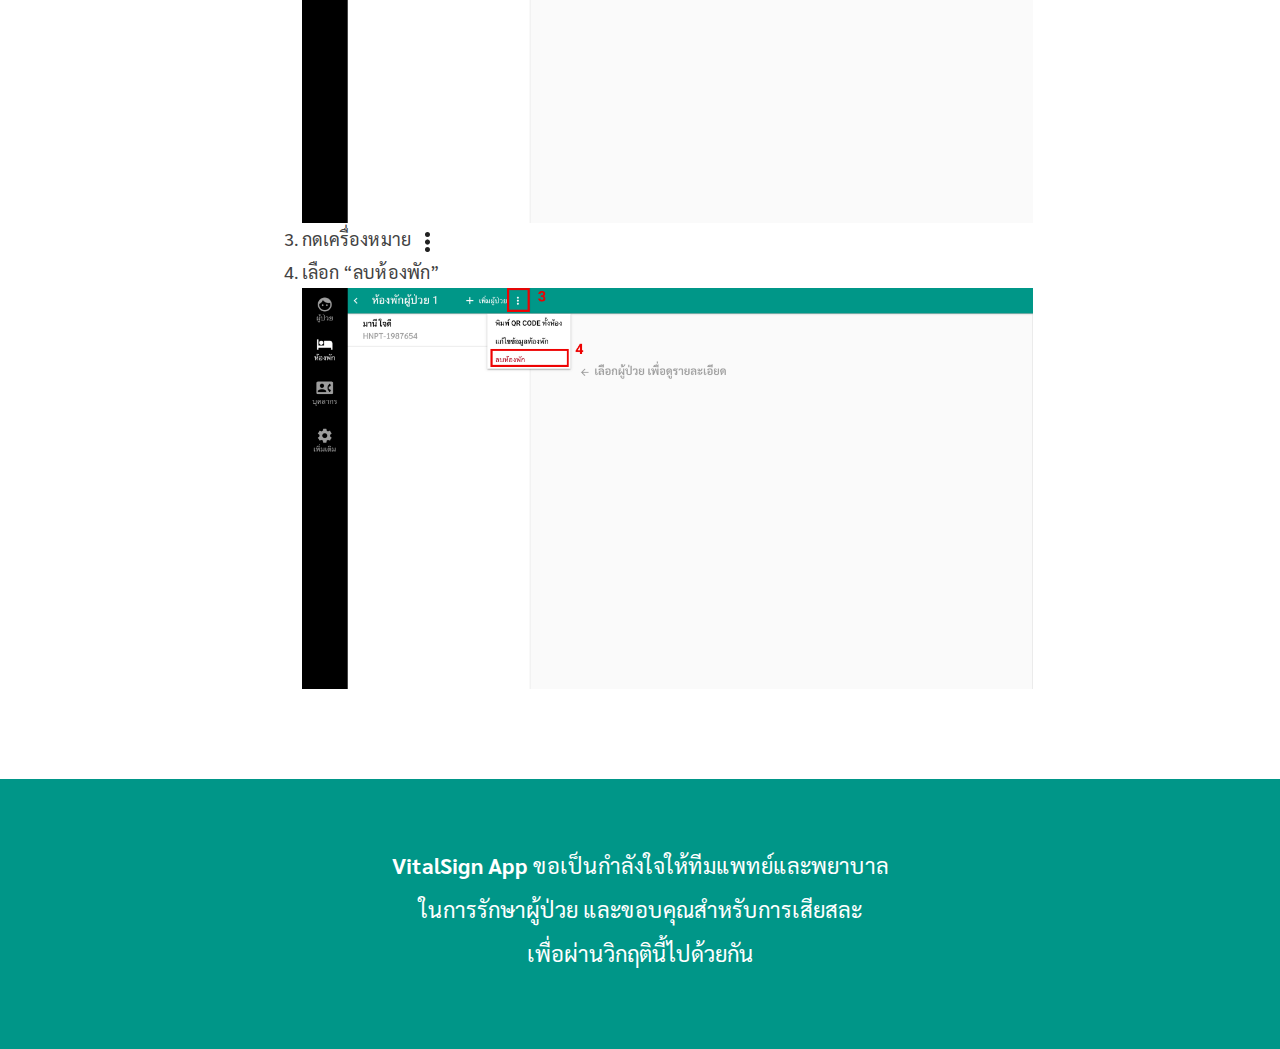
==== commit 53954c73: "[EDIT] staff content" ====
--- a/hospital-staff-tutorial.html
+++ b/hospital-staff-tutorial.html
@@ -47,15 +47,12 @@
             </a>
             <h1>คู่มือการใช้งานสำหรับบุคลากร</h1>
           </div>
-          <br>
-          <h5>version 2</h5>
-          <hr>
-
-          <h2>เนื้อหา</h2>
+
+          <h6>อัพเดตล่าสุดเมื่อ 08/04/2563</h6>
+          <hr>
+
+          <h3 href="#tutorial-staffs-patient">คู่มือการจัดการผู้ป่วย</h3>
           <ul>
-            <a href="#tutorial-staffs-patient">
-              <dt>คู่มือการจัดการผู้ป่วย</dt>
-            </a>
             <a href="#patient-detail">
               <dd>• ดูข้อมูลผู้ป่วย</dd>
             </a>
@@ -74,11 +71,10 @@
             <a href="#patients-qr">
               <dd>• พิมพ์ QR Code ผู้ป่วย</dd>
             </a>
-
-
-            <a href="#tutorial-staffs-ward">
-              <dt>คู่มือการจัดการห้องพักผู้ป่วย</dt>
-            </a>
+          </ul>
+
+          <h3 href="#tutorial-staffs-ward">คู่มือการจัดการห้องพักผู้ป่วย</h3>
+          <ul>
             <a href="#addroom">
               <dd>• เพิ่มห้องพัก</dd>
             </a>
@@ -92,14 +88,14 @@
 
           <hr>
 
-          <h2 id="tutorial-staffs-patient">คู่มือการจัดการผู้ป่วย</h2>
-
-          <hr>
-
-          <h3 id="patient-detail">• ดูข้อมูลผู้ป่วย</h3>
+          <h2 class="text-center">คู่มือการจัดการผู้ป่วย</h2>
+
+          <hr>
+
+          <h3 id="patient-detail">ดูข้อมูลผู้ป่วย</h3>
           <ol>
             <li>เข้าเมนู “ผู้ป่วย”</li>
-            <li>เลือกชื่อผู้ป่วยที่ต้องการดูข้อมูล”</li>
+            <li>เลือกชื่อผู้ป่วยที่ต้องการดูข้อมูล</li>
             <li>เลือก "เพิ่มเติม"
               <img src="images/hospital/patient-detail-1.jpg" class="img-responsive">
             </li>
@@ -111,7 +107,7 @@
           <br>
           <hr>
 
-          <h3 id="patients-list">• ดูรายชื่อผู้ป่วย</h3>
+          <h3 id="patients-list">ดูรายชื่อผู้ป่วย</h3>
           <li>วิธีที่ 1 ดูจากการเข้าเมนู “ผู้ป่วย”</li>
           <ul style="list-style-type:none;">
             <li>เลือกชื่อผู้ป่วยที่ต้องการดูข้อมูล”
@@ -132,7 +128,7 @@
           <br>
           <hr>
 
-          <h3 id="addpatient">• เพิ่มรายชื่อผู้ป่วย</h3>
+          <h3 id="addpatient">เพิ่มรายชื่อผู้ป่วย</h3>
           <ol>
             <li>เข้าเมนู "ผู้ป่วย"</li>
             <li>เลือก “+เพิ่มผู้ป่วย”
@@ -146,7 +142,7 @@
           <br>
           <hr>
 
-          <h3 id="editpatient">• แก้ไขข้อมูลผู้ป่วย</h3>
+          <h3 id="editpatient">แก้ไขข้อมูลผู้ป่วย</h3>
           <ol>
             <li>เข้าเมนู "ผู้ป่วย"</li>
             <li>เลือกที่ชื่อของผู้ป่วยที่ต้องการแก้ไขข้อมูล</li>
@@ -161,7 +157,7 @@
           <br>
           <hr>
 
-          <h3 id="deletepatient">• ลบรายชื่อผู้ป่วย</h3>
+          <h3 id="deletepatient">ลบรายชื่อผู้ป่วย</h3>
           <ol>
             <li>เข้าเมนู "ผู้ป่วย"</li>
             <li>เลือกที่ชื่อของผู้ป่วยที่ต้องการลบ</li>
@@ -176,7 +172,7 @@
           <br>
           <hr>
 
-          <h3 id="patients-qr">• พิมพ์ OR Code ผู้ป่วย</h3>
+          <h3 id="patients-qr">พิมพ์ OR Code ผู้ป่วย</h3>
           <ol>
             <li>เข้าเมนู "ผู้ป่วย"</li>
             <li>เลือกที่ชื่อของผู้ป่วยที่ต้องพิมพ์ QR Code</li>
@@ -191,12 +187,12 @@
           <br>
           <hr>
 
-          <h2 id="tutorial-staffs-ward">คู่มือการจัดการห้องพักผู้ป่วย</h2>
-
-          <hr>
-
-
-          <h3 id="addroom">• เพิ่มห้องพัก</h3>
+          <h2 class="text-center">คู่มือการจัดการห้องพักผู้ป่วย</h2>
+
+          <hr>
+
+
+          <h3 id="addroom">เพิ่มห้องพัก</h3>
           <ol>
             <li>เข้าเมนู "ห้องพัก"</li>
             <li>เลือก “+เพิ่มห้องพัก”
@@ -209,7 +205,7 @@
           <br>
           <hr>
 
-          <h3 id="editroom">• แก้ไขข้อมูลห้องพัก</h3>
+          <h3 id="editroom">แก้ไขข้อมูลห้องพัก</h3>
           <ol>
             <li>เข้าเมนู "ห้องพัก"</li>
             <li>เลือกรายชื่อห้องพักที่ต้องการแก้ไข</li>
@@ -228,7 +224,7 @@
           <br>
           <hr>
 
-          <h3 id="deleteroom">• ลบห้องพัก</h3>
+          <h3 id="deleteroom">ลบห้องพัก</h3>
           <ol>
             <li>เข้าเมนู "ห้องพัก"</li>
             <li>เลือกที่ชื่อห้องพักที่ต้องการลบ
--- a/css/nanjill-css.css
+++ b/css/nanjill-css.css
@@ -2,6 +2,11 @@
 
 h2 {
     font-family: 'Mitr', sans-serif;
+    
+}
+
+div.text-center {
+  text-align: center;
 }
 
 h3 {
@@ -9,8 +14,9 @@
     color: #4f4f4f;
 }
 
-h5{
-    text-align: right;
+h6{
+  padding-top: 10px;
+    text-align: center;
 }
 
 li {
@@ -21,6 +27,7 @@
 
 p{
     font-family: 'Sarabun', sans-serif;
+    text-align: center;
 }
 
 dd{
@@ -32,11 +39,10 @@
 
 }
 
-.img-patient{
-    display: block;
-    margin-left: auto;
-    margin-right: auto;
-    width: 200px;
+.img-position{
+  margin-left: auto;
+  margin-right: auto;
+
 }
 
 .img-small {
@@ -65,16 +71,33 @@
     padding-left: 1px;
   }
 
-  footer {
+  
+  
+  @media screen and (max-width: 600px) {
+    footer {
       background-color: #009688;
+      padding: 10%;
+      width: 100%;
+      font-size: 16px;
       font-family: 'Sarabun', sans-serif;
+      color: #ffffff;
+      text-align: center;
+      line-height: 2;
+    }
+  }
+
+  
+
+  
+@media screen and (min-width: 601px) and (max-width: 1440px) {
+    footer {
+      background-color: #009688;
       padding: 5%;
       width: 100%;
+      font-size: 22px;
+      font-family: 'Sarabun', sans-serif;
       color: #ffffff;
       text-align: center;
-      font-size: 25px;
       line-height: 2;
-      width: 100%;
-
+    }
   }
-
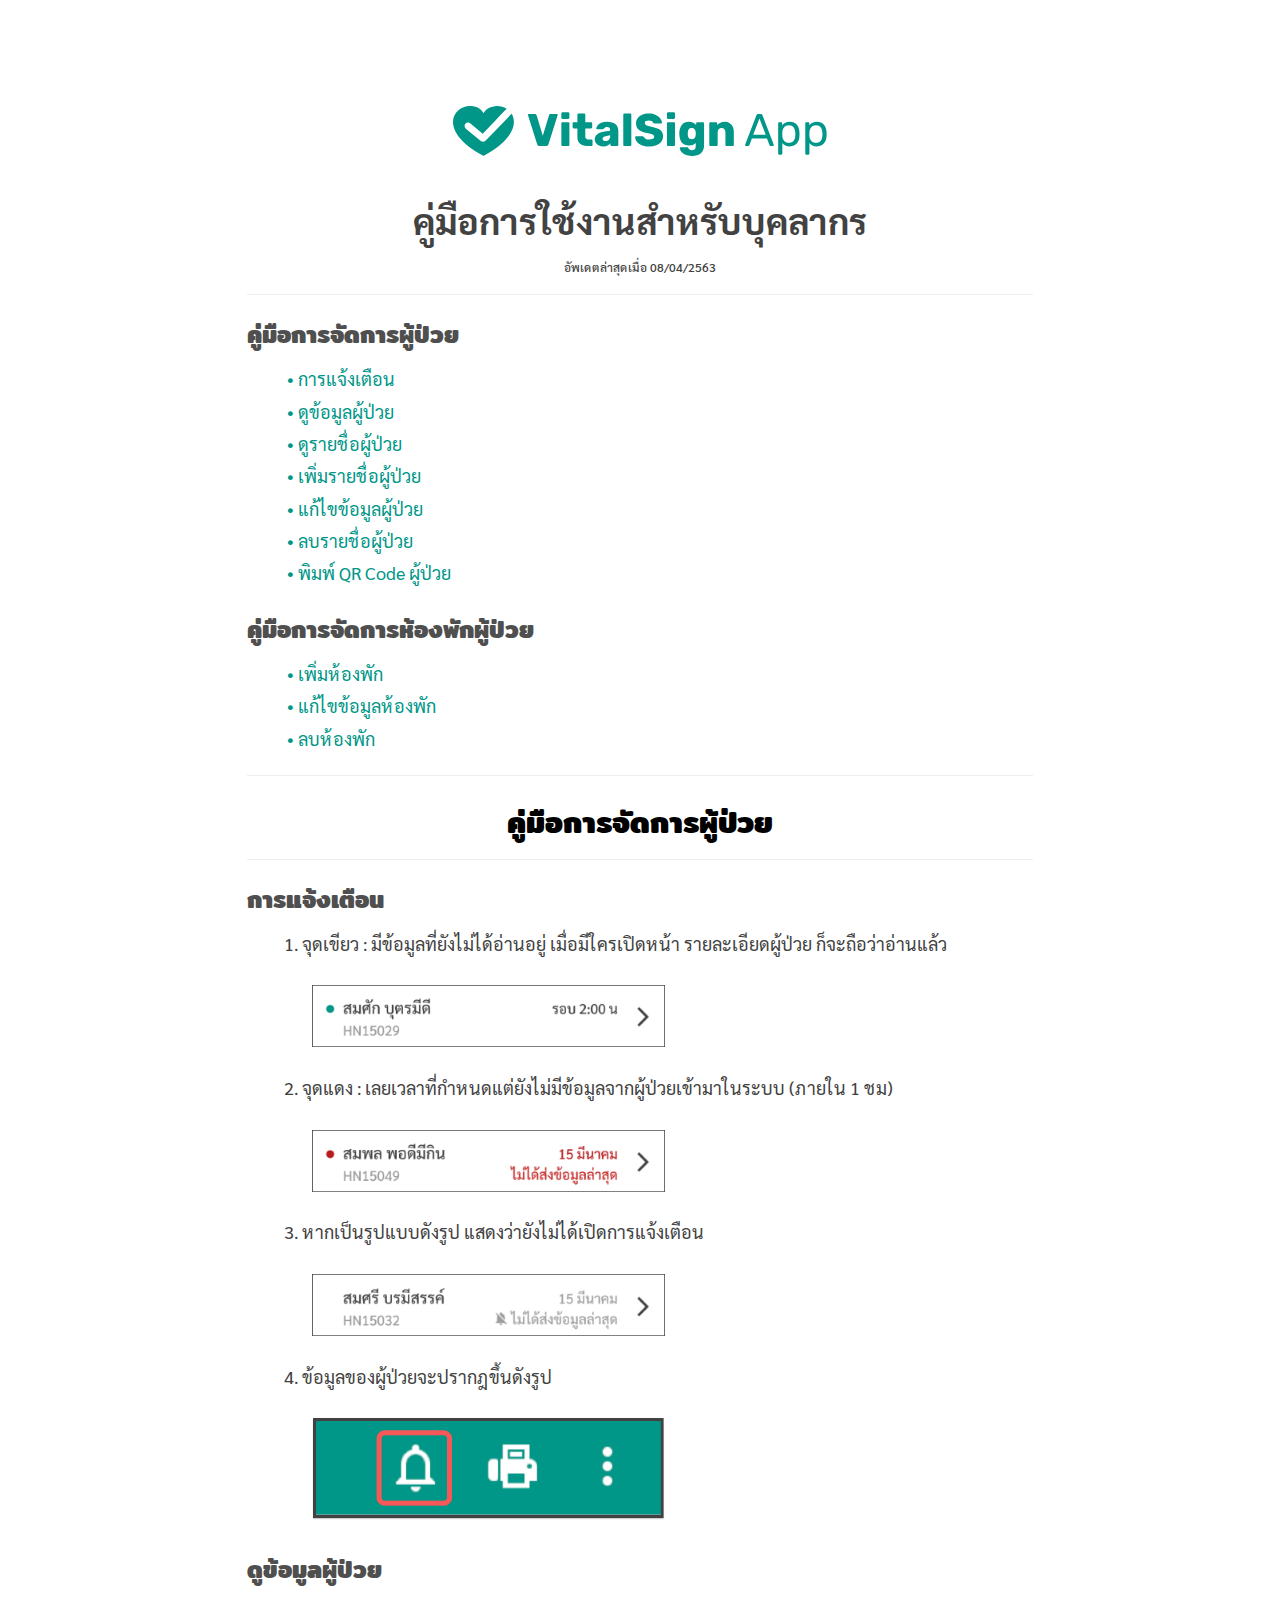
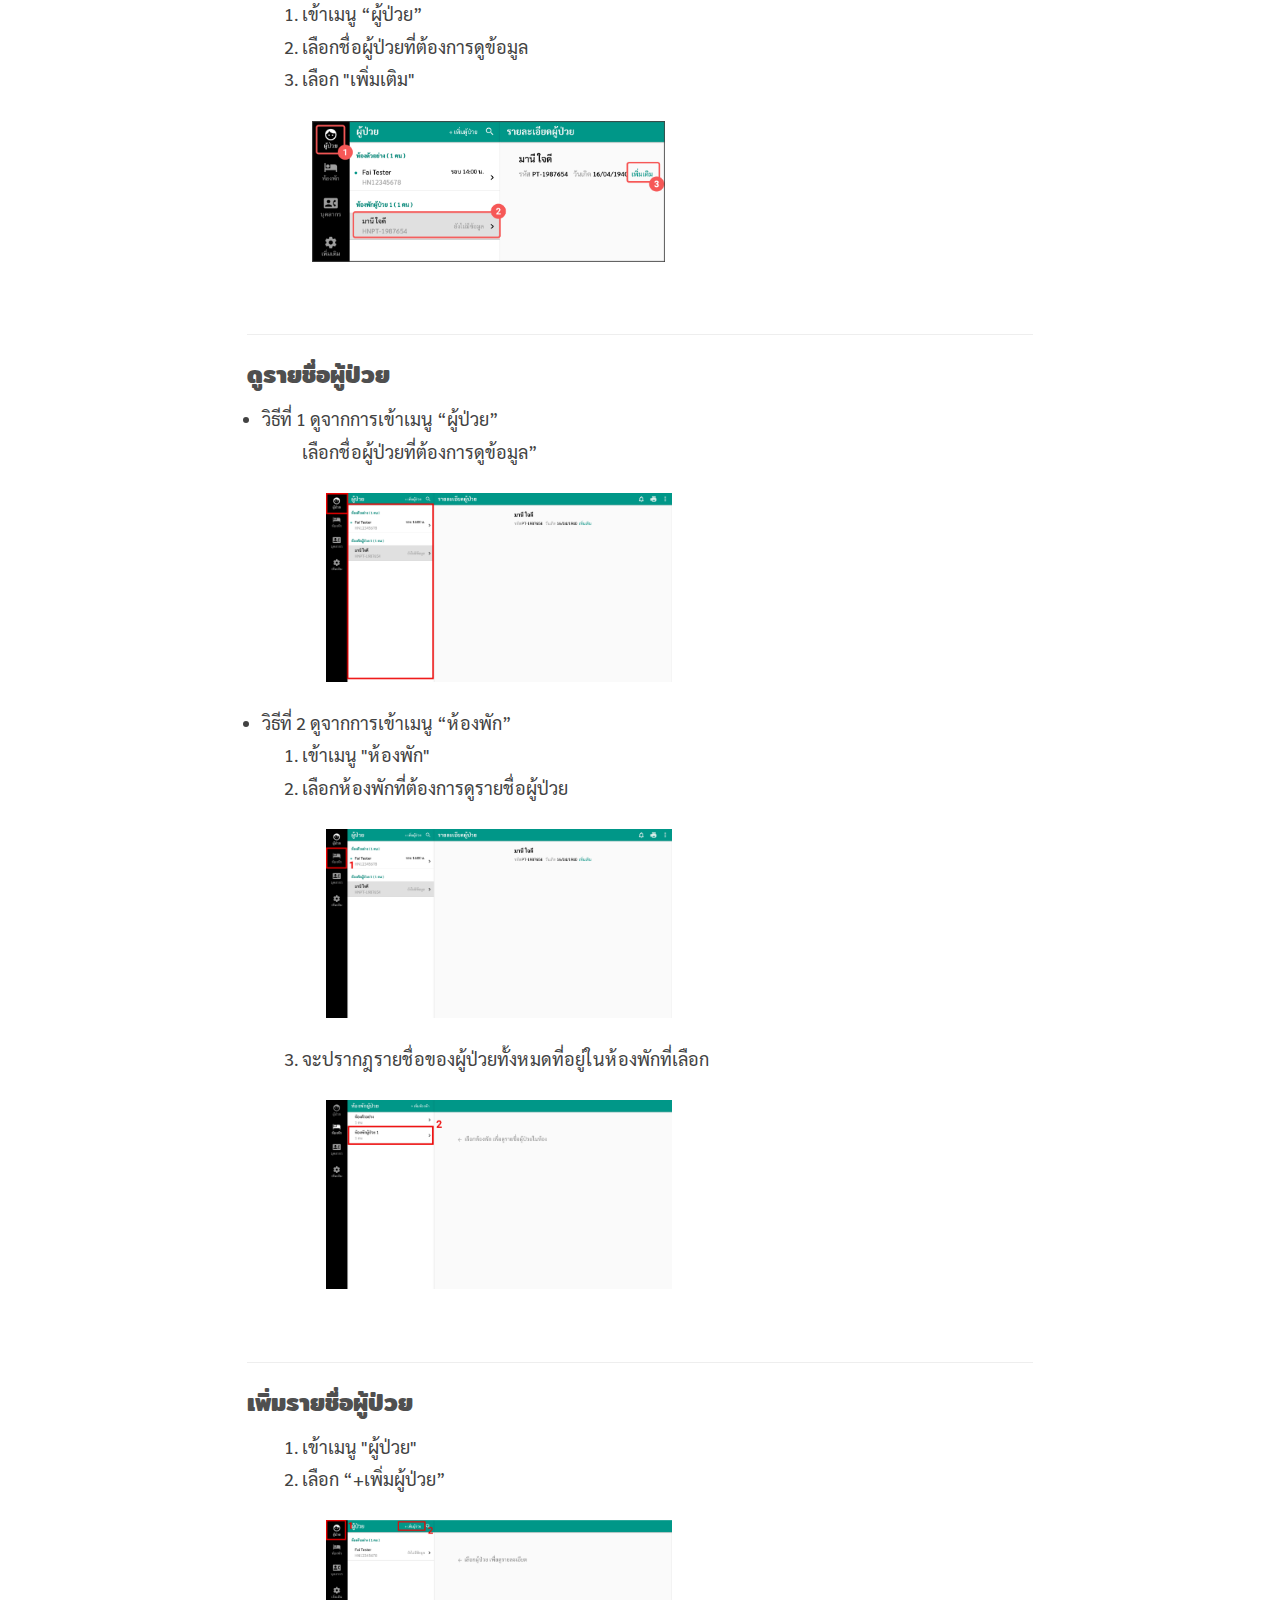
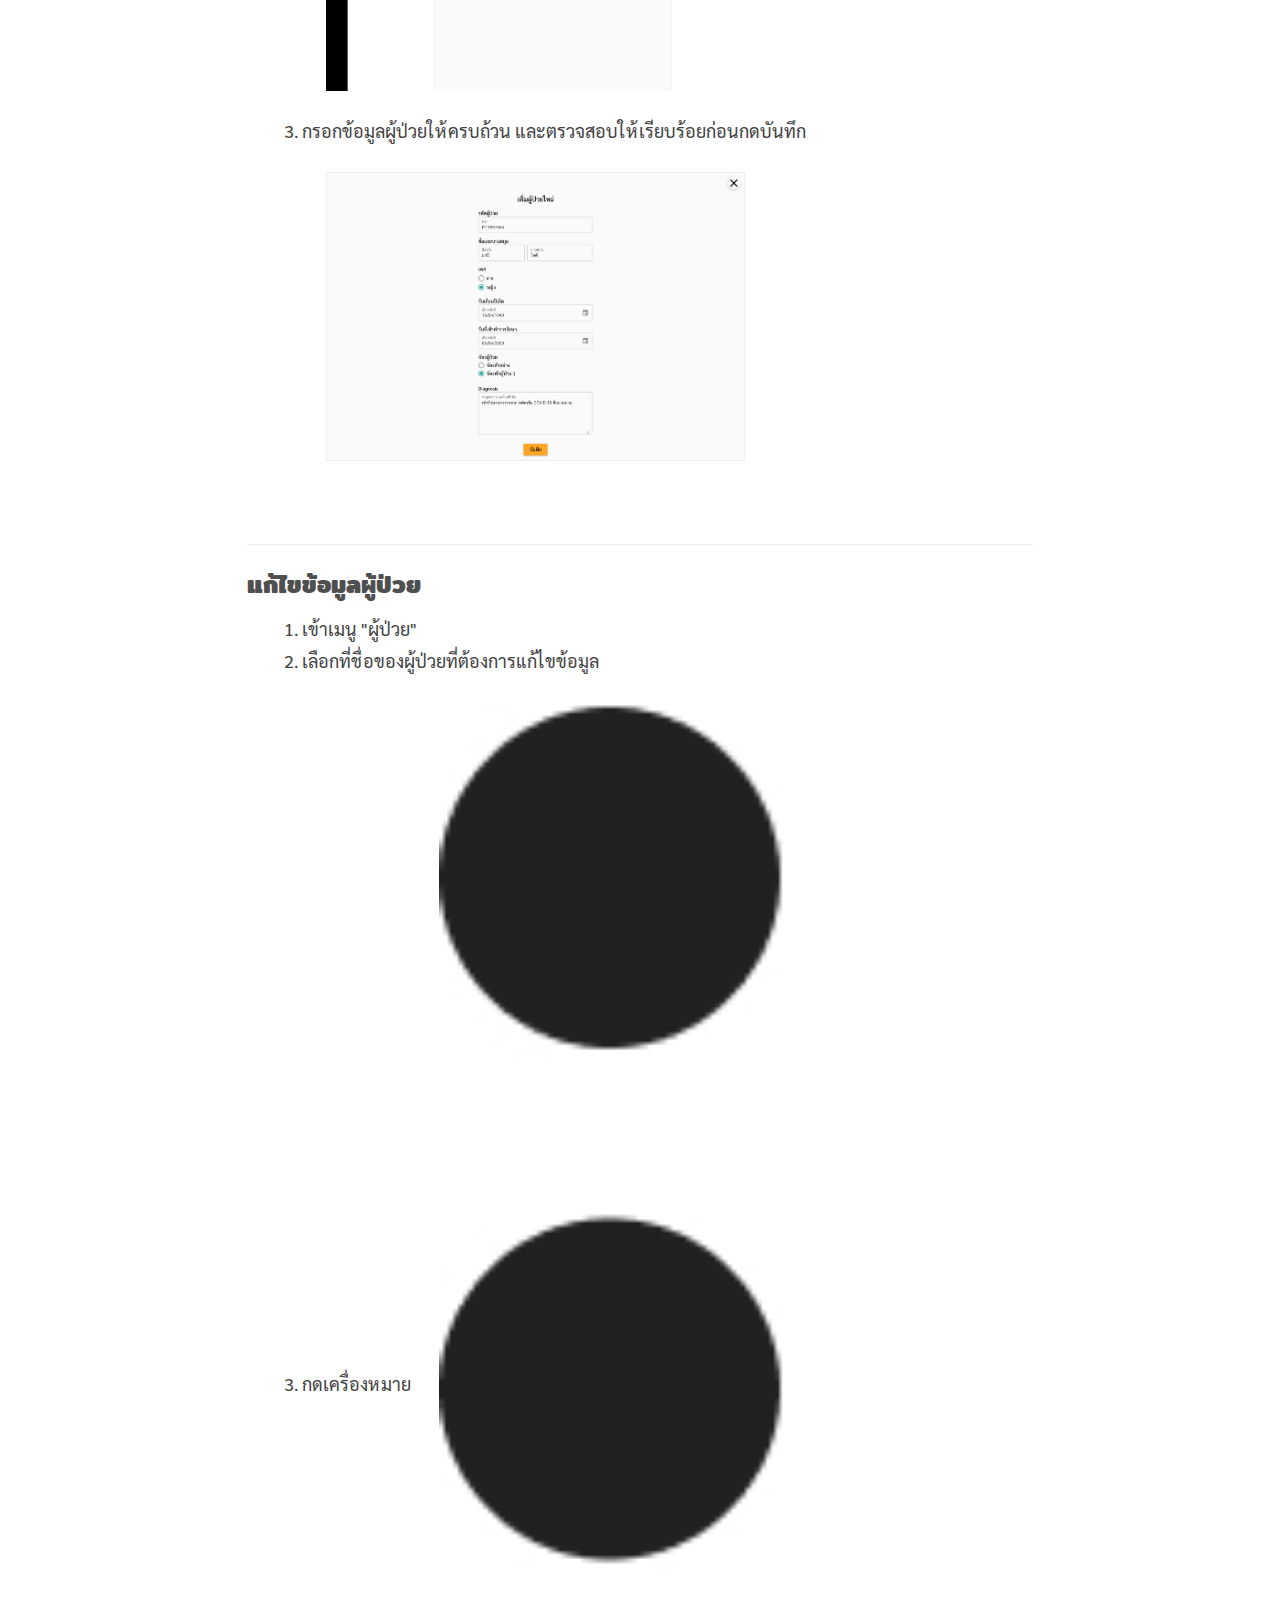
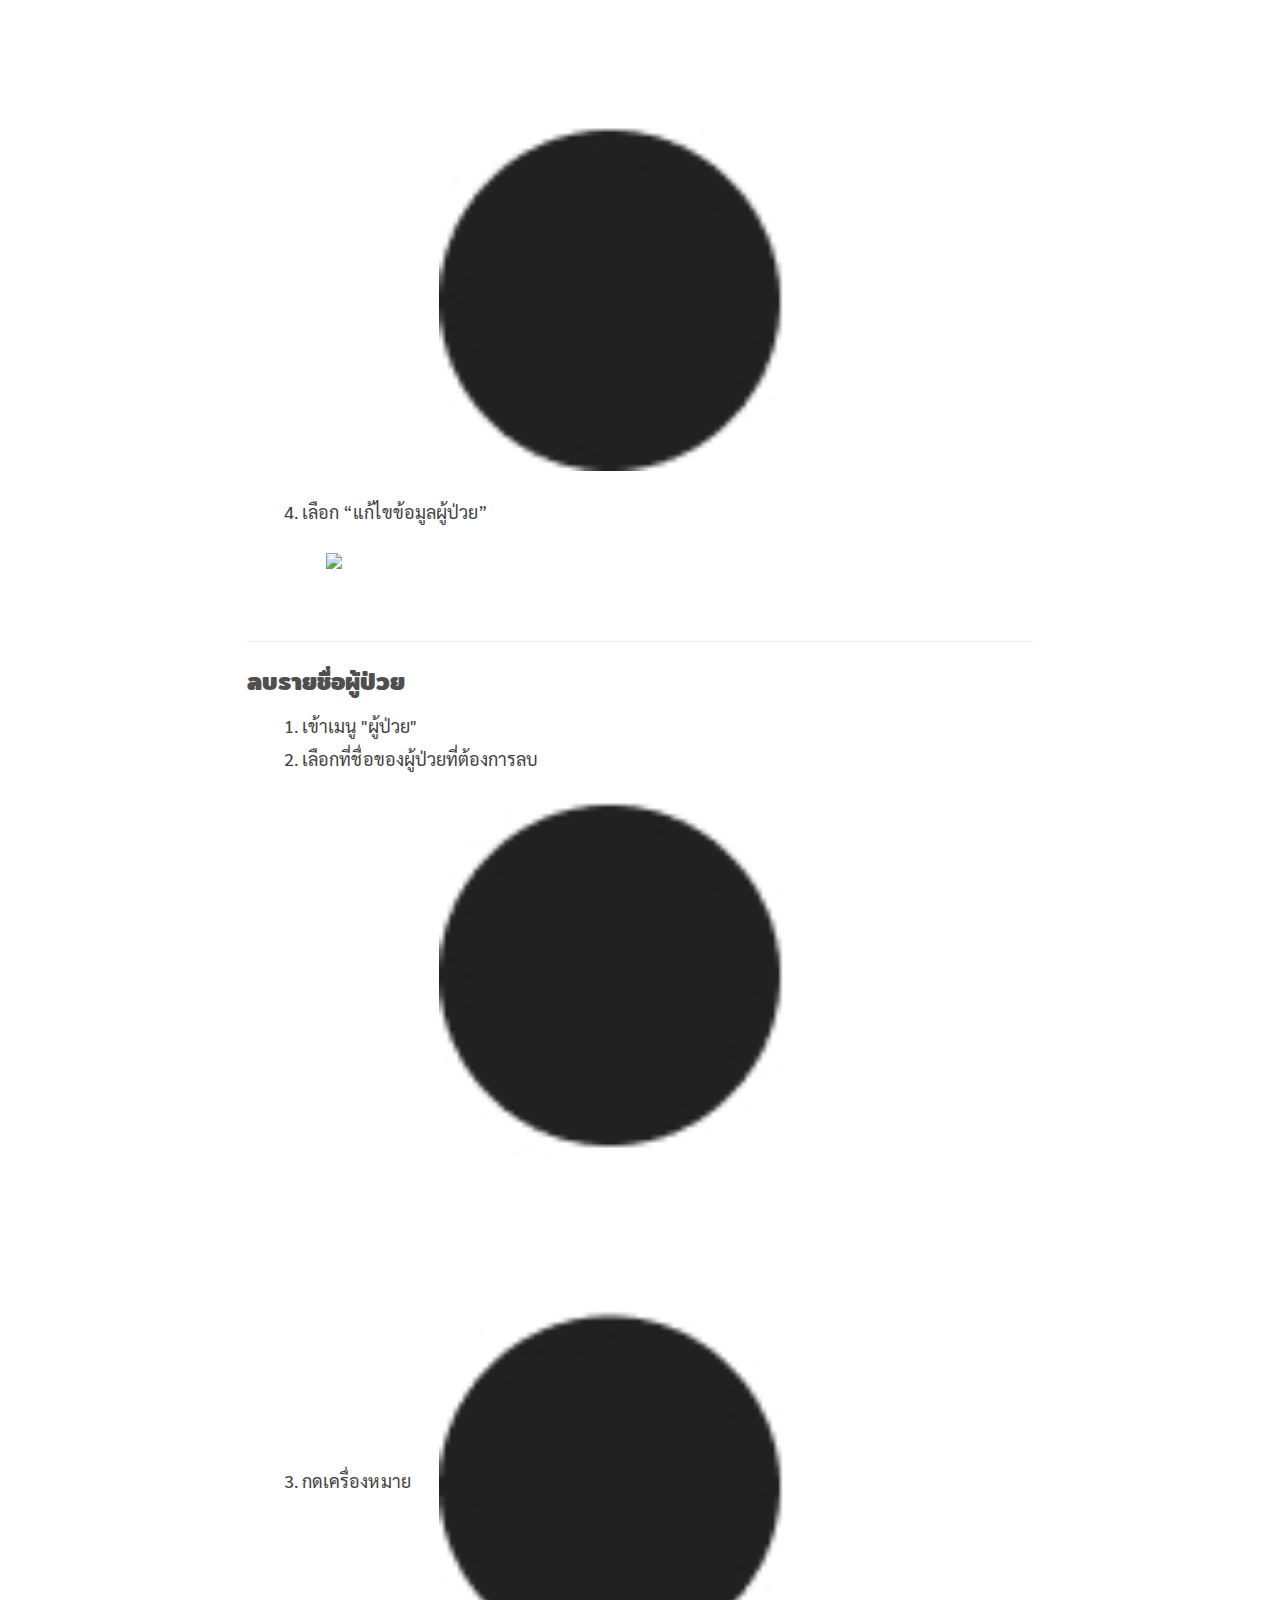
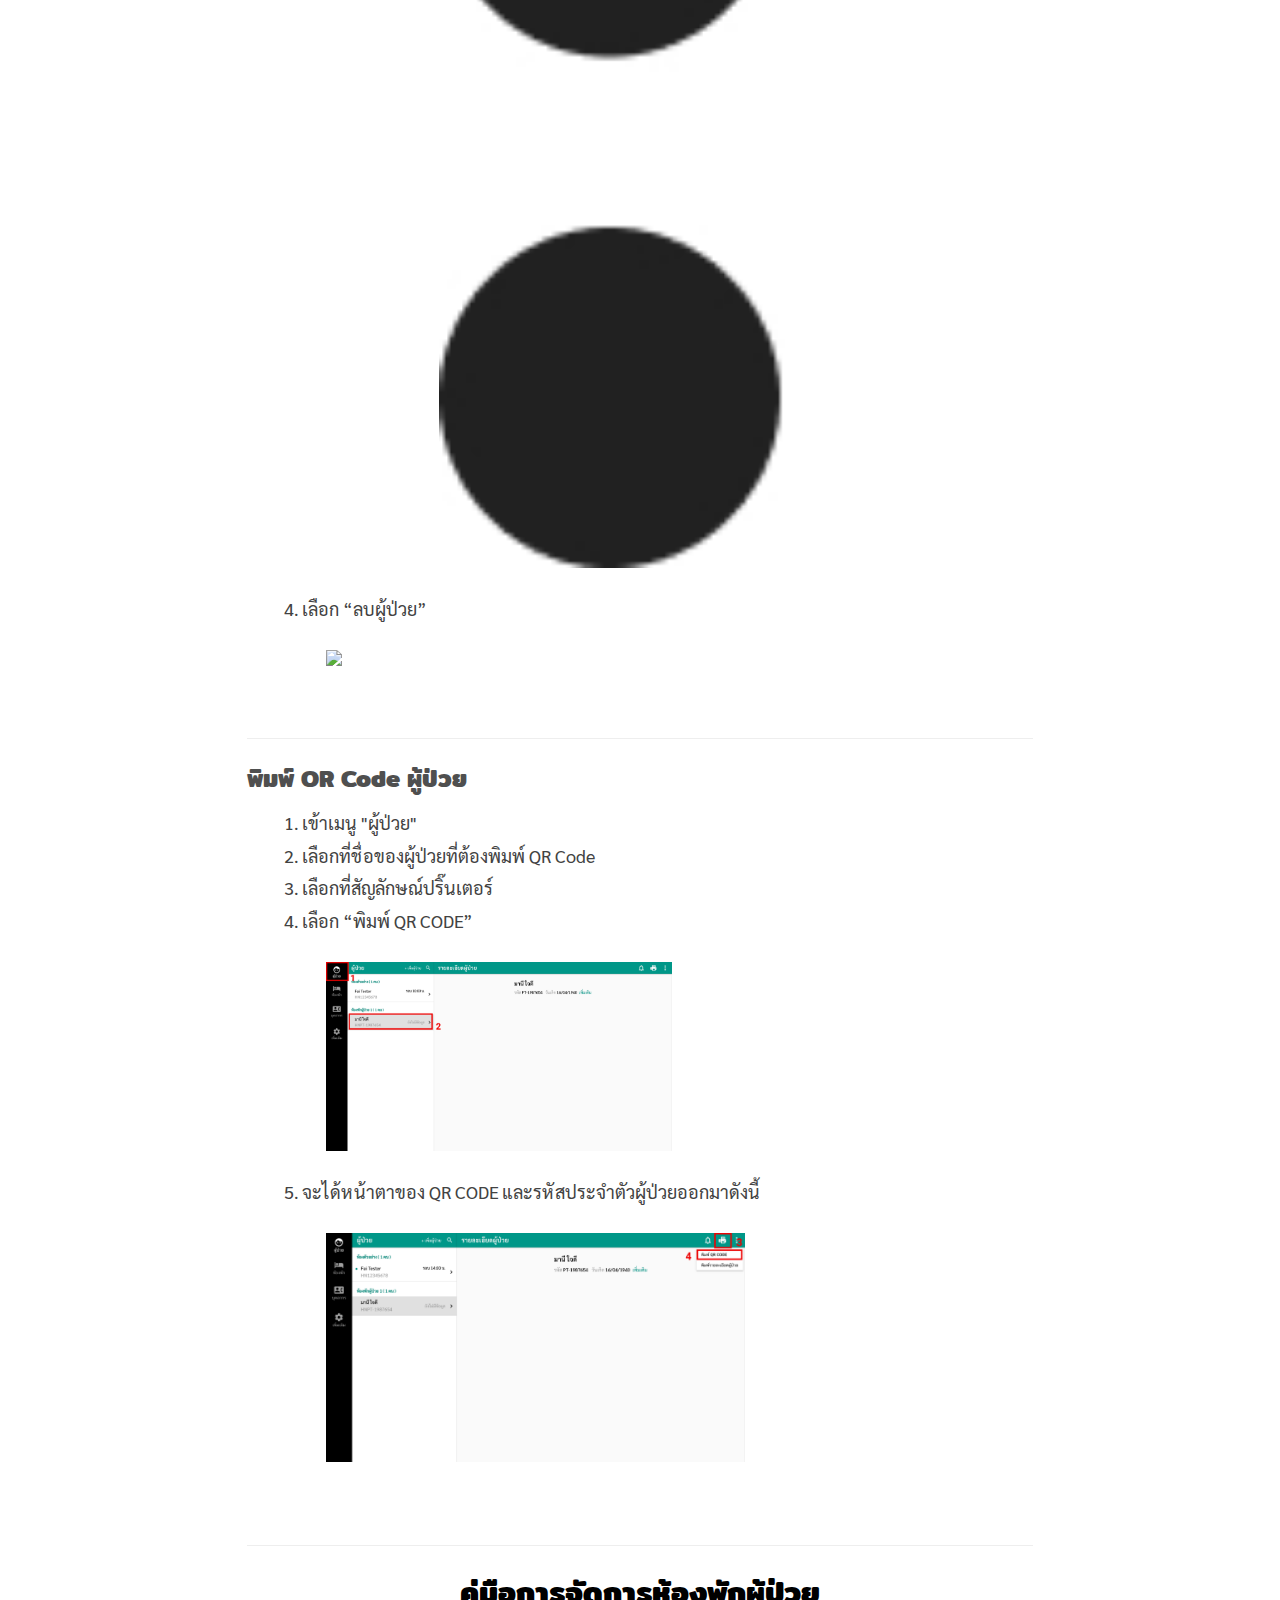
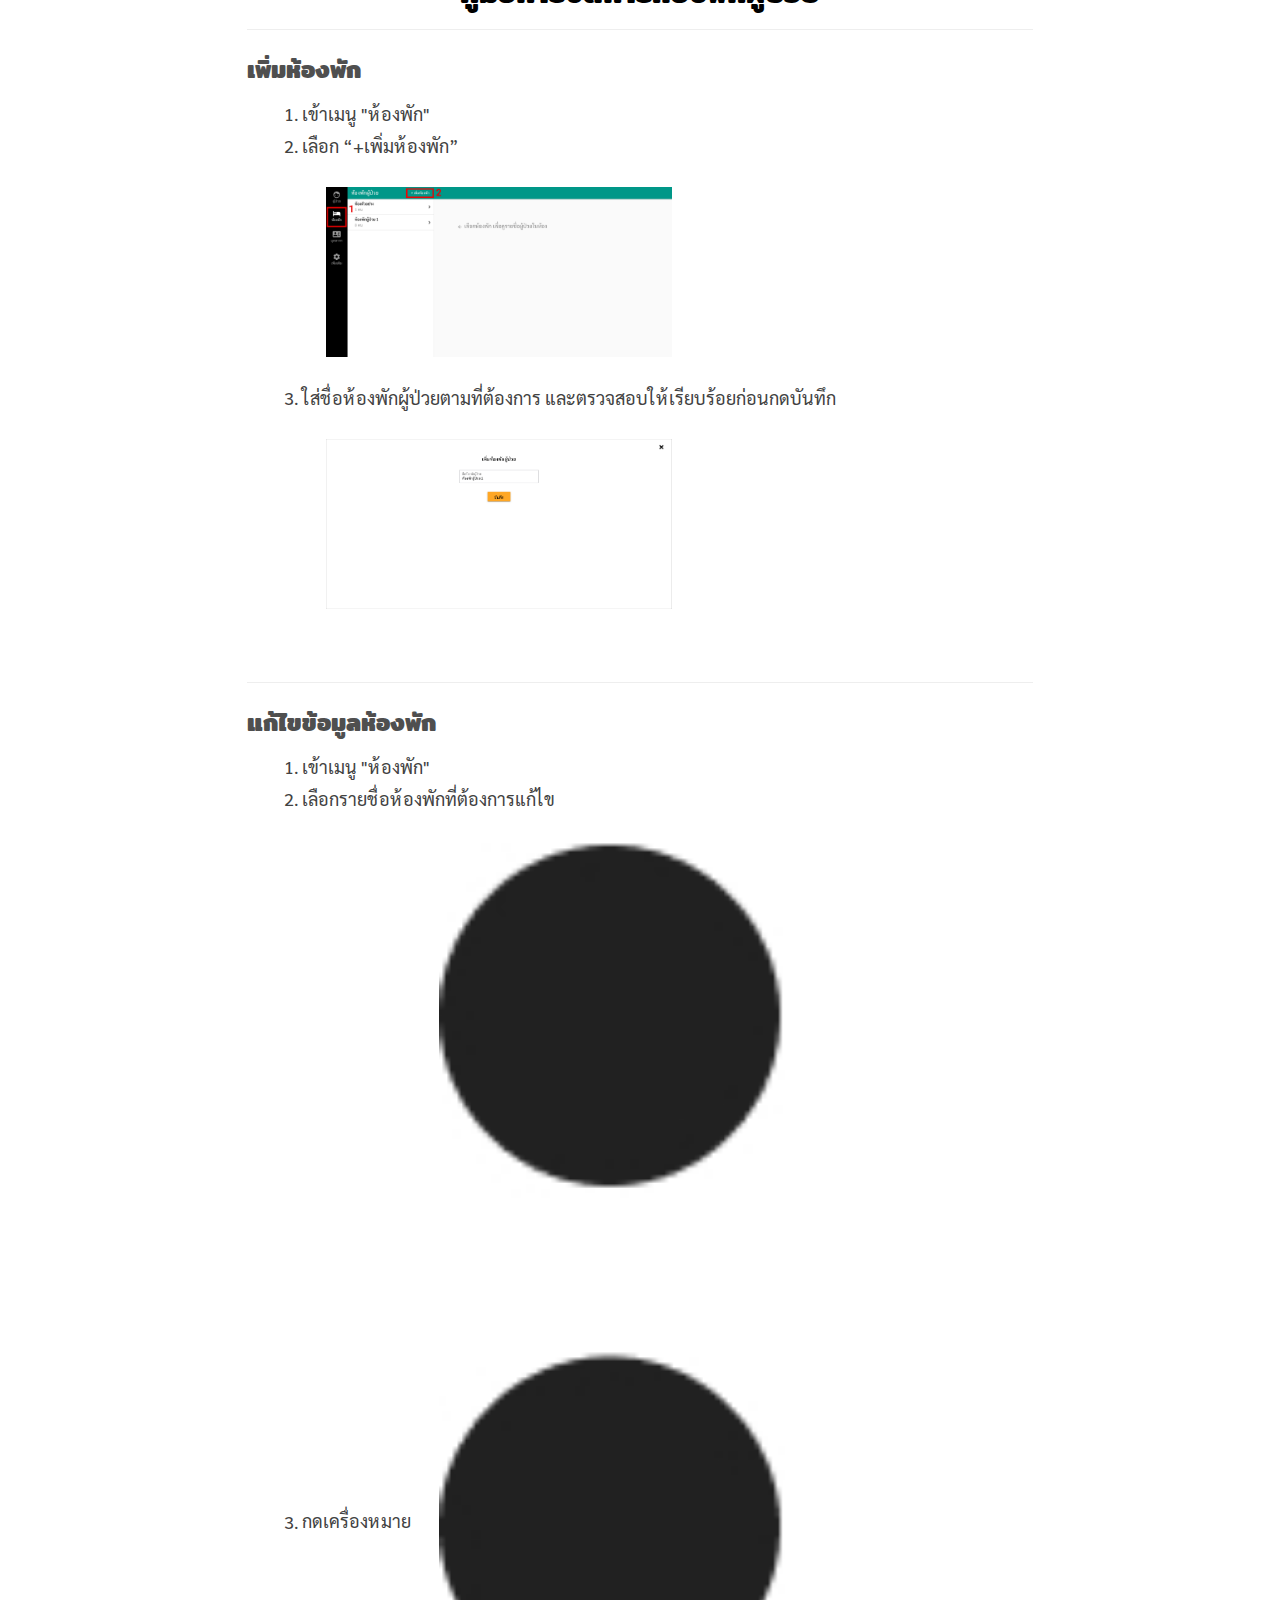
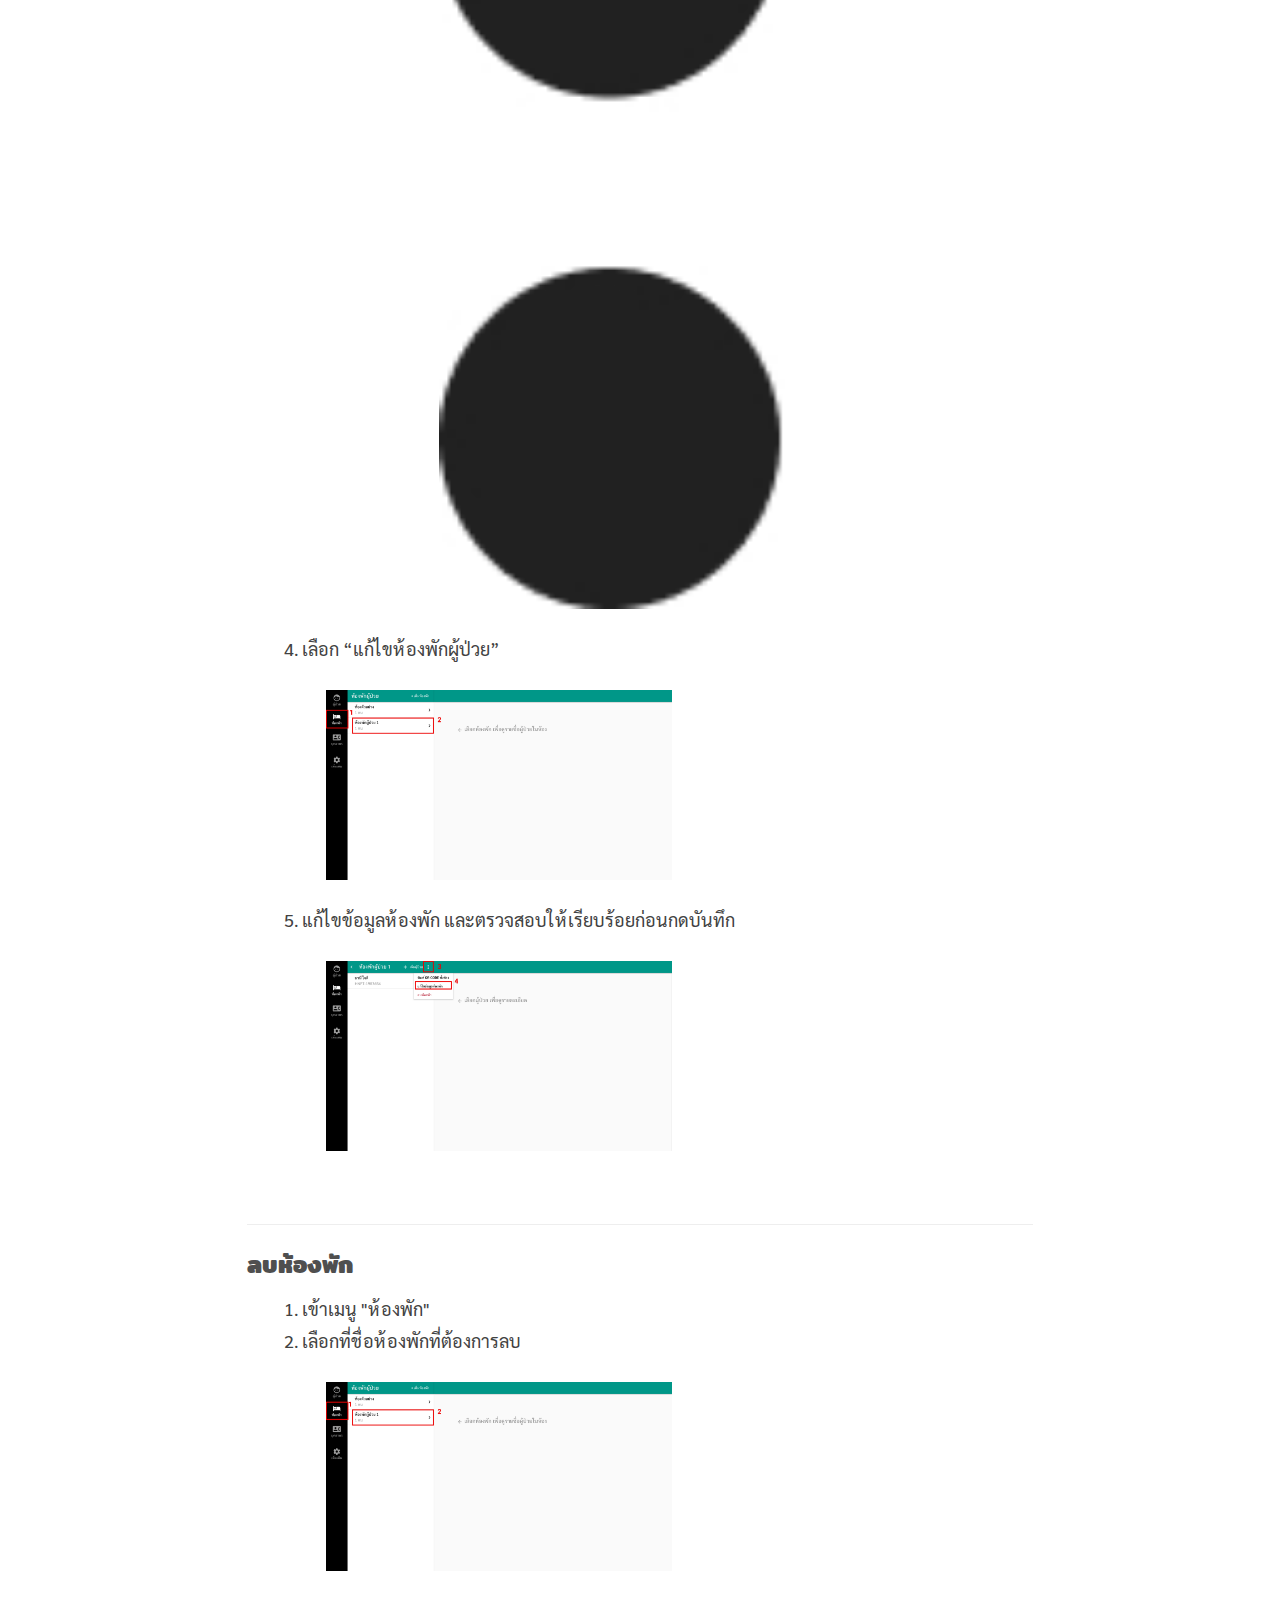
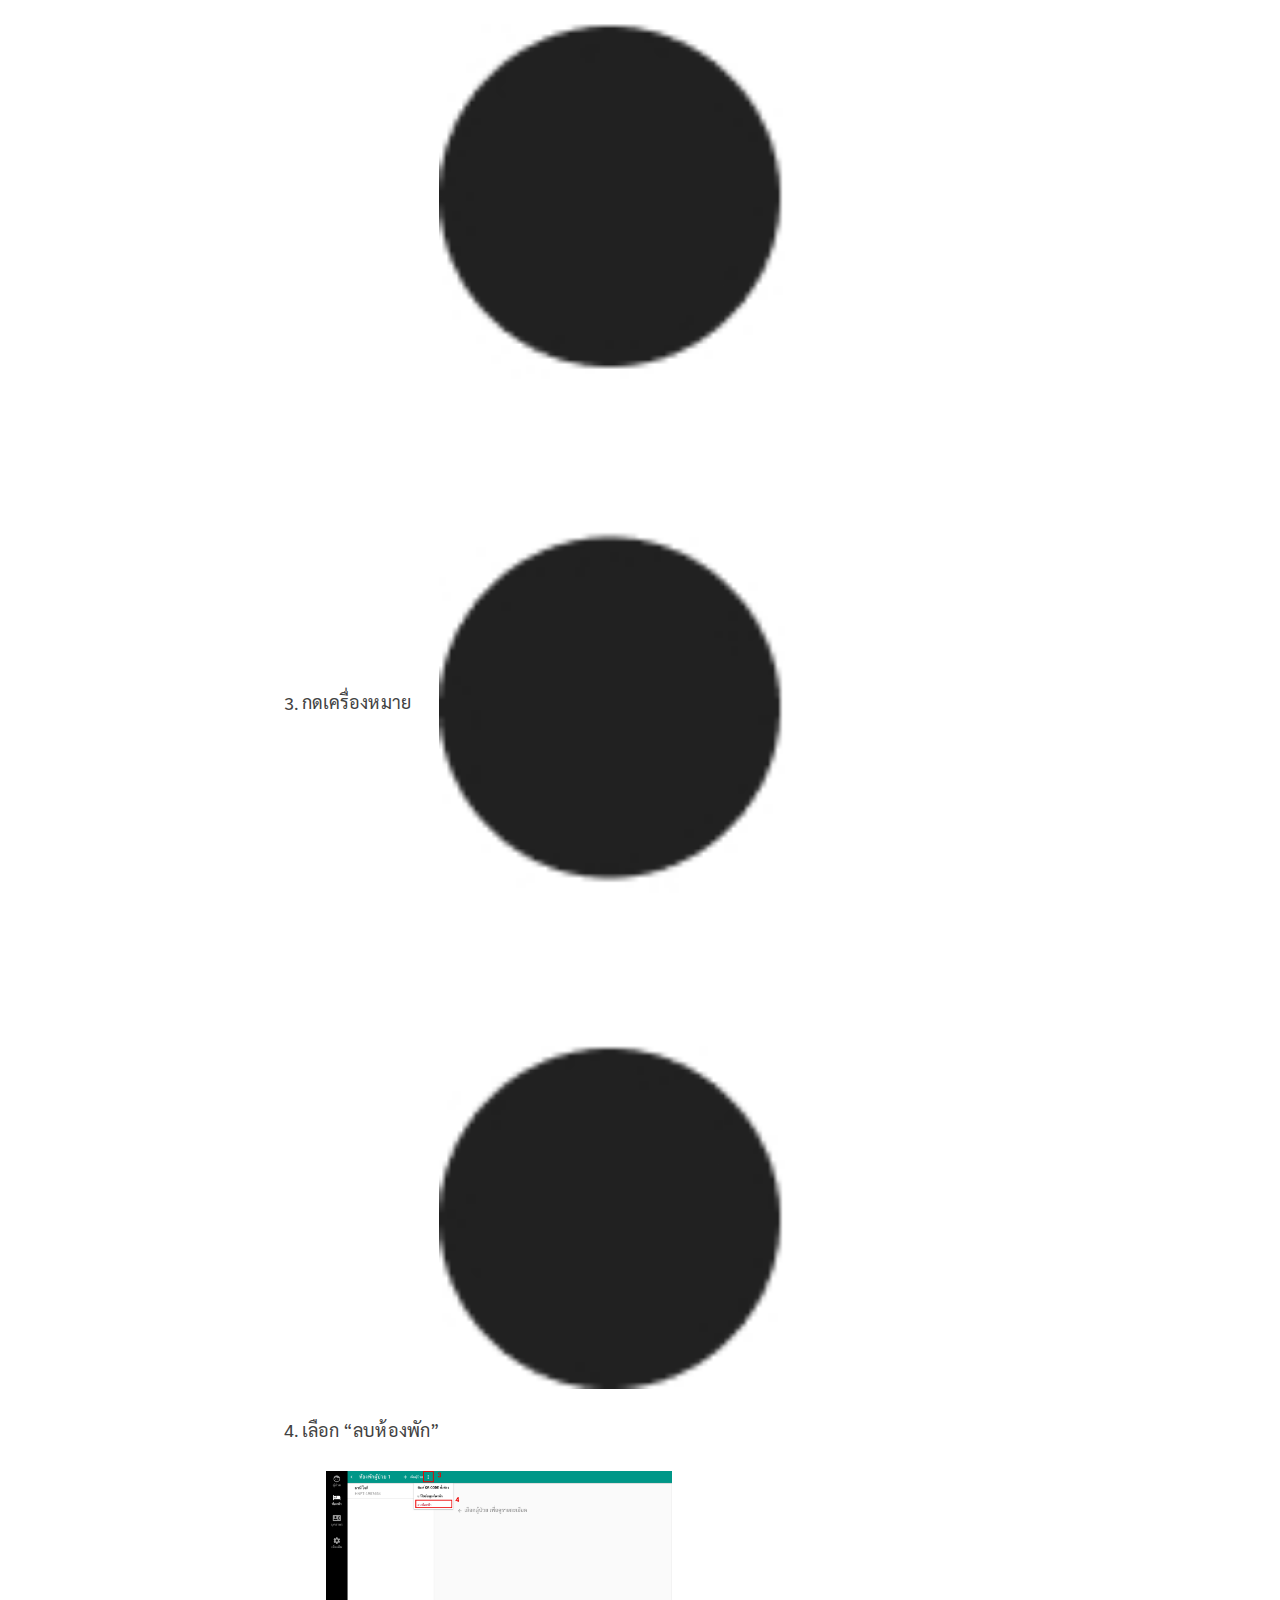
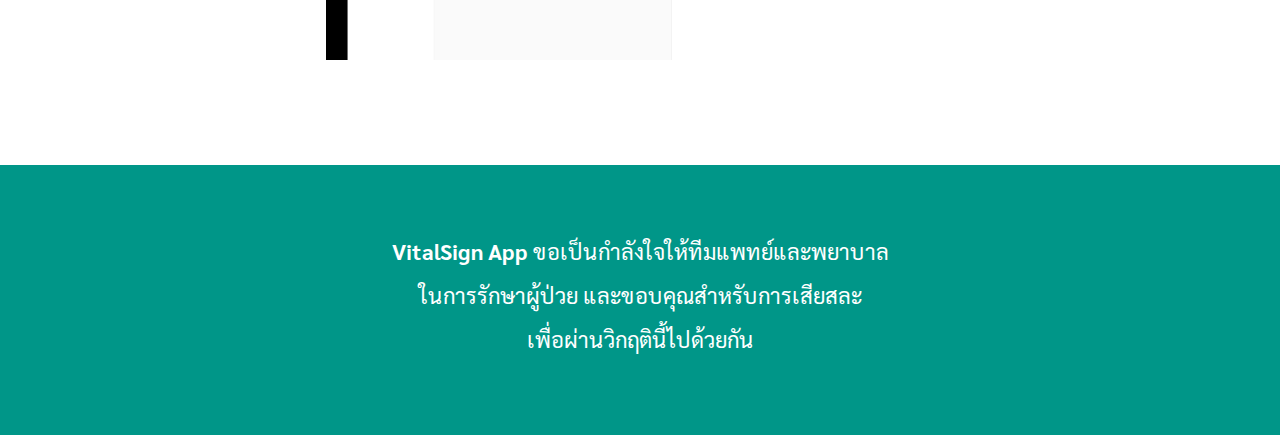
==== commit 72cc0763: "[UPDATE] edit css style and content" ====
--- a/hospital-staff-tutorial.html
+++ b/hospital-staff-tutorial.html
@@ -53,6 +53,9 @@
 
           <h3 href="#tutorial-staffs-patient">คู่มือการจัดการผู้ป่วย</h3>
           <ul>
+            <a href="#notification">
+              <dd>• การแจ้งเตือน</dd>
+            </a>
             <a href="#patient-detail">
               <dd>• ดูข้อมูลผู้ป่วย</dd>
             </a>
@@ -92,16 +95,24 @@
 
           <hr>
 
+          <h3 id="notification">การแจ้งเตือน</h3>
+          <ol>
+            <li>จุดเขียว : มีข้อมูลที่ยังไม่ได้อ่านอยู่ เมื่อมีใครเปิดหน้า รายละเอียดผู้ป่วย ก็จะถือว่าอ่านแล้ว</li>
+            <img src="images/hospital/noti-1.jpg" class="img-responsive">
+            <li>จุดแดง : เลยเวลาที่กำหนดแต่ยังไม่มีข้อมูลจากผู้ป่วยเข้ามาในระบบ (ภายใน 1 ชม) </li>
+            <img src="images/hospital/noti-2.jpg" class="img-responsive">
+            <li>หากเป็นรูปแบบดังรูป แสดงว่ายังไม่ได้เปิดการแจ้งเตือน</li>
+            <img src="images/hospital/noti-3.jpg" class="img-responsive">
+            <li>ข้อมูลของผู้ป่วยจะปรากฎขึ้นดังรูป</li>
+            <img src="images/hospital/noti-4.jpg" class="img-responsive">
+          </ol>
+
           <h3 id="patient-detail">ดูข้อมูลผู้ป่วย</h3>
           <ol>
             <li>เข้าเมนู “ผู้ป่วย”</li>
             <li>เลือกชื่อผู้ป่วยที่ต้องการดูข้อมูล</li>
-            <li>เลือก "เพิ่มเติม"
-              <img src="images/hospital/patient-detail-1.jpg" class="img-responsive">
-            </li>
-            <li>ข้อมูลของผู้ป่วยจะปรากฎขึ้นดังรูป </br>
-              <img class="img-small" src="images/hospital/patient-detail-2.jpg" class="img-responsive">
-            </li>
+            <li>เลือก "เพิ่มเติม"</li>
+            <img src="images/hospital/patient-detail.jpg" class="img-responsive">
           </ol>
 
           <br>
--- a/css/nanjill-css.css
+++ b/css/nanjill-css.css
@@ -24,6 +24,8 @@
     margin-left: 2%;
     line-height: 1.8;
 }
+
+
 
 p{
     font-family: 'Sarabun', sans-serif;
@@ -72,7 +74,7 @@
   }
 
   
-  
+  /*mobile*/
   @media screen and (max-width: 600px) {
     footer {
       background-color: #009688;
@@ -84,11 +86,23 @@
       text-align: center;
       line-height: 2;
     }
+
+    img{
+      padding: 10px;
+      width: 90%;
+      margin-top: 10px;
+      margin-bottom: 10px;
+      margin-left: auto;
+      margin-right: auto;
+      
+    }
+
+    
   }
 
   
 
-  
+  /*labtop*/
 @media screen and (min-width: 601px) and (max-width: 1440px) {
     footer {
       background-color: #009688;
@@ -100,4 +114,12 @@
       text-align: center;
       line-height: 2;
     }
+
+    img{
+      padding: 10px;
+      margin: 2%;
+      width: 50%;
+    }
+
+    
   }
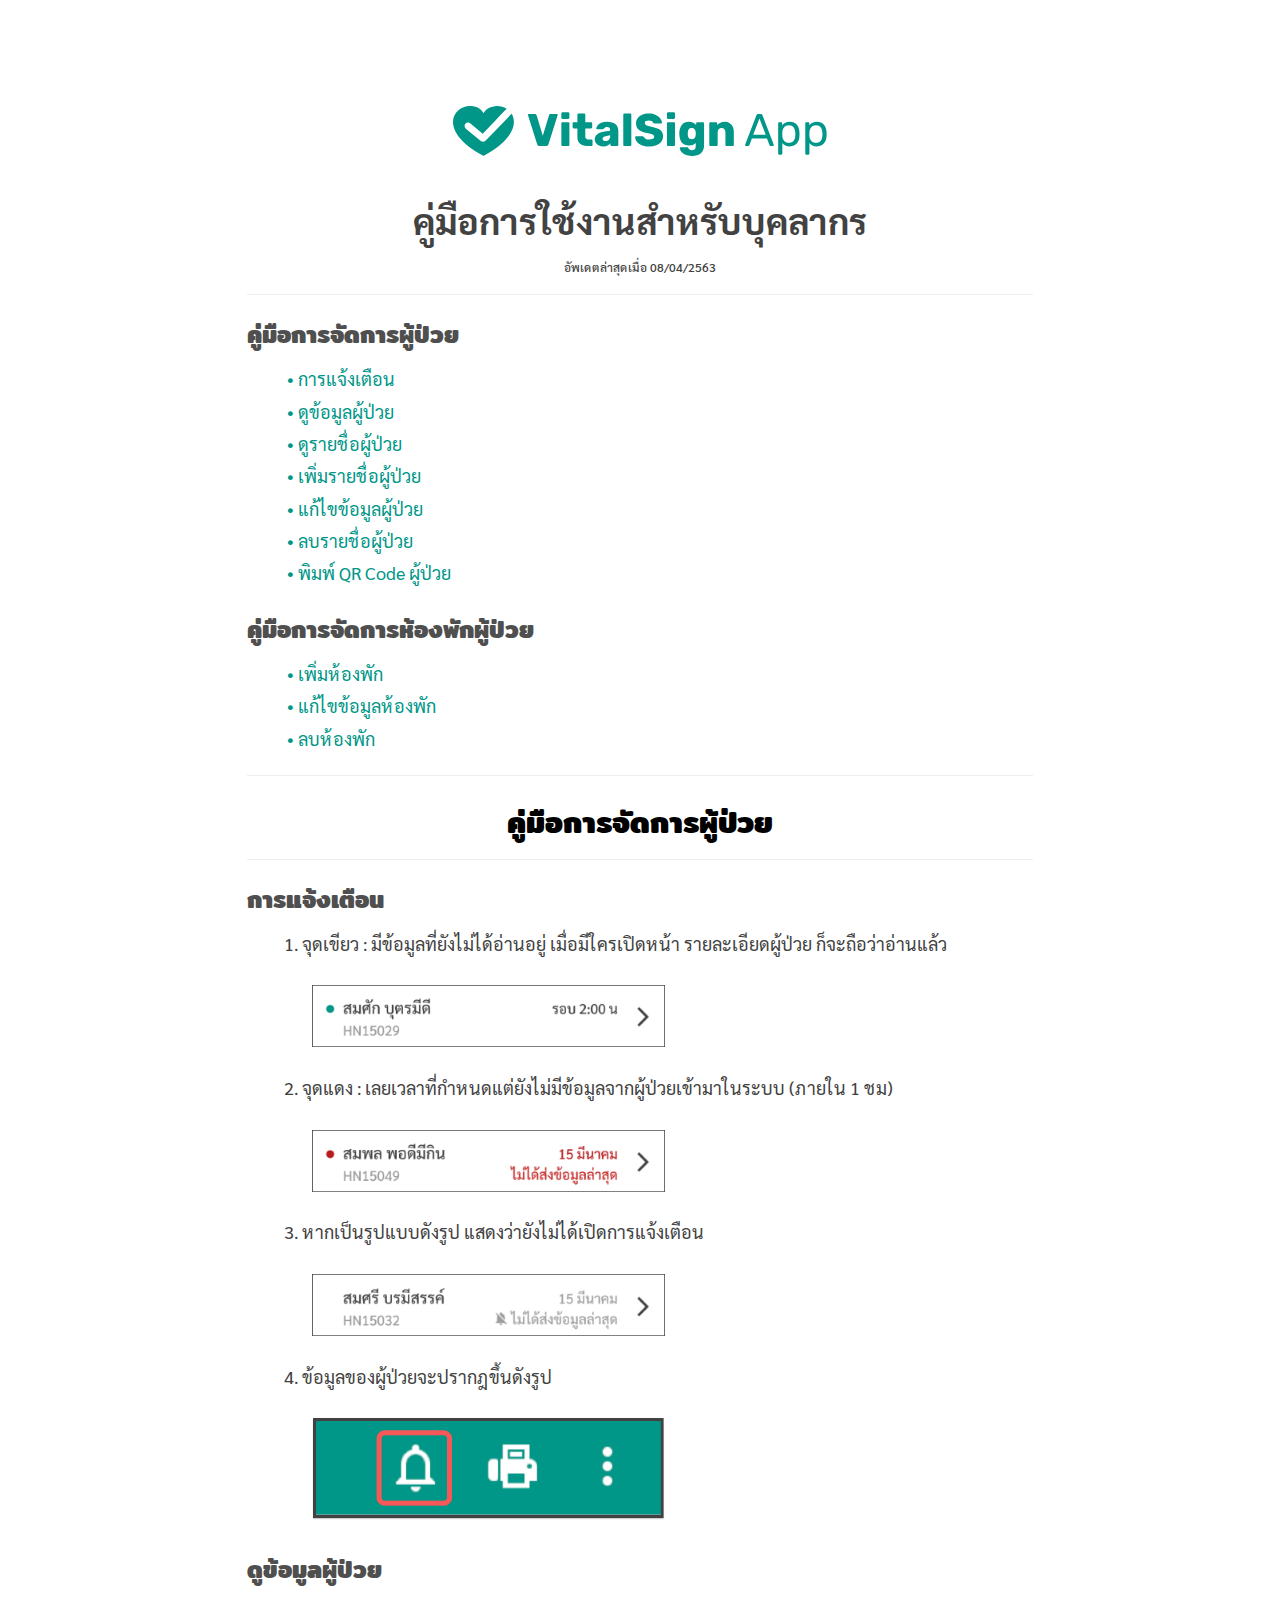
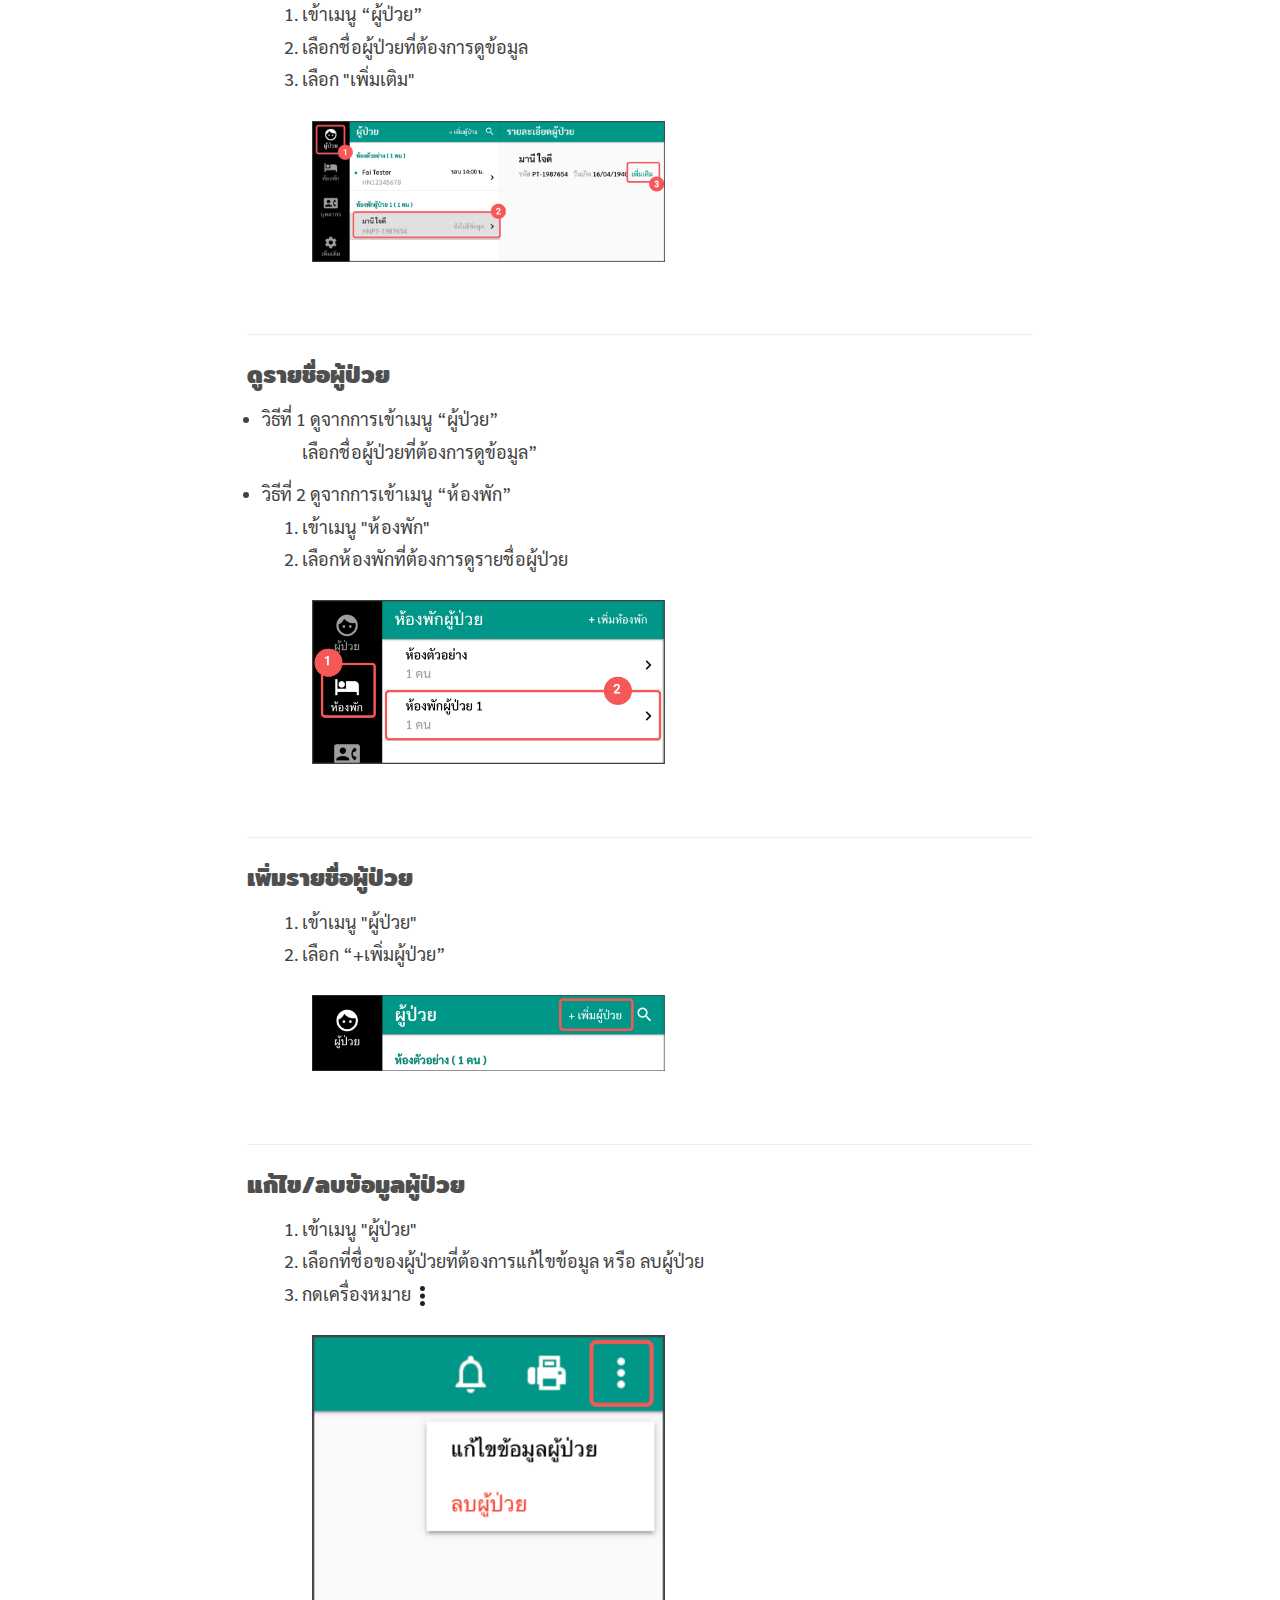
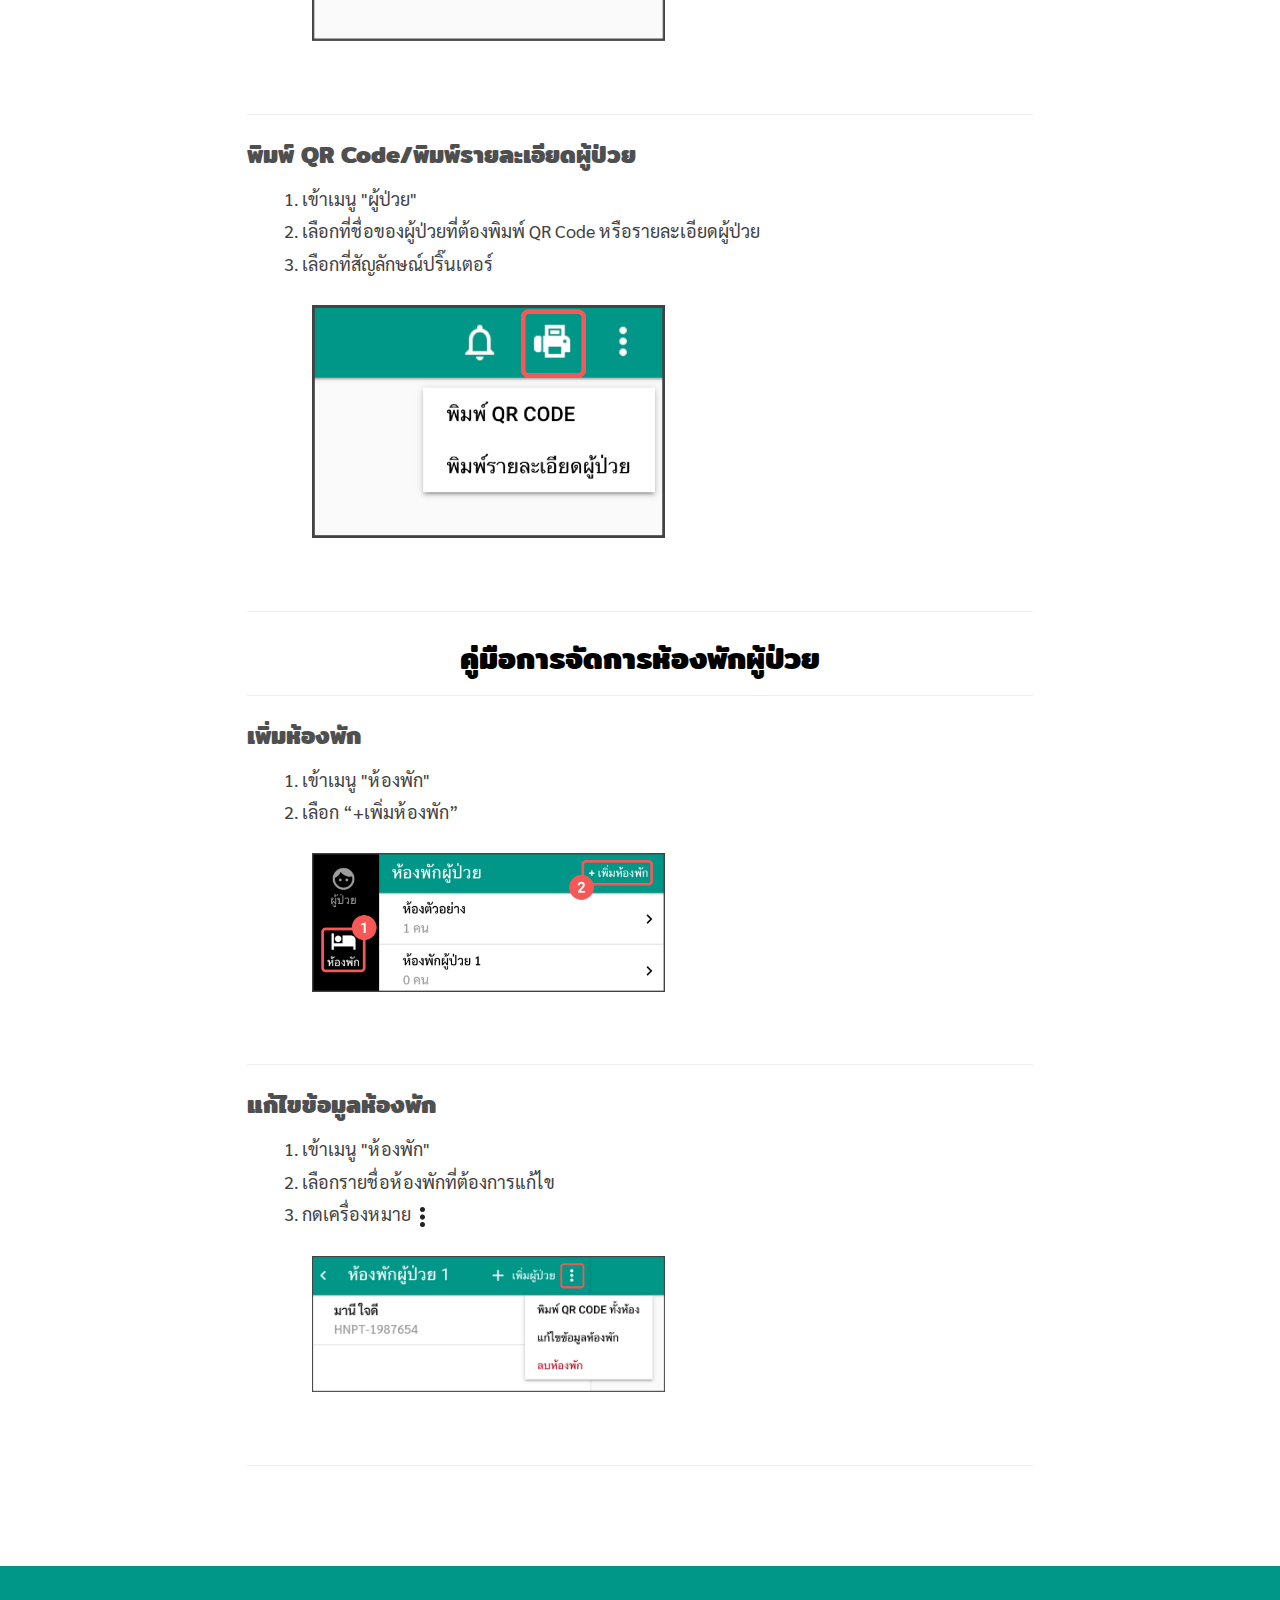
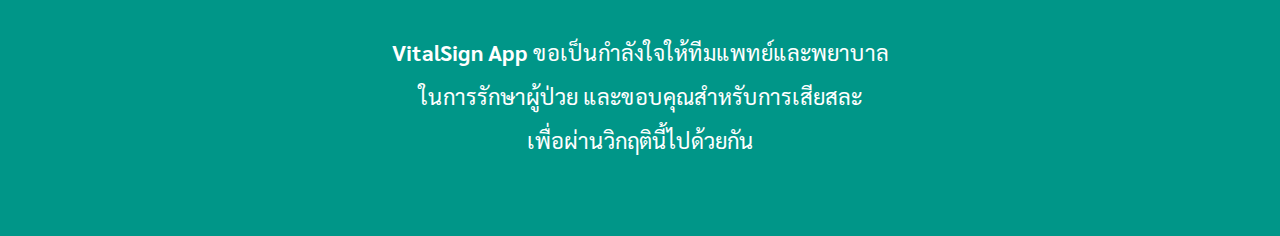
==== commit cf743b15: "[UPDATE] delete unuse pictures and edit content (staffs)" ====
--- a/hospital-staff-tutorial.html
+++ b/hospital-staff-tutorial.html
@@ -121,79 +121,47 @@
           <h3 id="patients-list">ดูรายชื่อผู้ป่วย</h3>
           <li>วิธีที่ 1 ดูจากการเข้าเมนู “ผู้ป่วย”</li>
           <ul style="list-style-type:none;">
-            <li>เลือกชื่อผู้ป่วยที่ต้องการดูข้อมูล”
-              <img src="images/hospital/patient-list-1.jpg" class="img-responsive">
-            </li>
+            <li>เลือกชื่อผู้ป่วยที่ต้องการดูข้อมูล”</li>
           </ul>
           <li>วิธีที่ 2 ดูจากการเข้าเมนู “ห้องพัก”</li>
           <ol>
             <li>เข้าเมนู "ห้องพัก"</li>
-            <li>เลือกห้องพักที่ต้องการดูรายชื่อผู้ป่วย
-              <img src="images/hospital/patient-list-2.jpg" class="img-responsive">
+            <li>เลือกห้องพักที่ต้องการดูรายชื่อผู้ป่วย</li>
+            <img src="images/hospital/patient-list.jpg" class="img-responsive">
+          </ol>
+
+          <br>
+          <hr>
+
+          <h3 id="addpatient">เพิ่มรายชื่อผู้ป่วย</h3>
+          <ol>
+            <li>เข้าเมนู "ผู้ป่วย"</li>
+            <li>เลือก “+เพิ่มผู้ป่วย”</li>
+            <img src="images/hospital/add-patient.jpg" class="img-responsive">
+          </ol>
+
+          <br>
+          <hr>
+
+          <h3 id="editpatient">แก้ไข/ลบข้อมูลผู้ป่วย</h3>
+          <ol>
+            <li>เข้าเมนู "ผู้ป่วย"</li>
+            <li>เลือกที่ชื่อของผู้ป่วยที่ต้องการแก้ไขข้อมูล หรือ ลบผู้ป่วย</li>
+            <li>กดเครื่องหมาย
+              <img class="icon" src="images/hospital/icon-more.jpg">
             </li>
-            <li>จะปรากฎรายชื่อของผู้ป่วยทั้งหมดที่อยู่ในห้องพักที่เลือก
-              <img src="images/hospital/patient-list-3.jpg" class="img-responsive">
-            </li>
-          </ol>
-
-          <br>
-          <hr>
-
-          <h3 id="addpatient">เพิ่มรายชื่อผู้ป่วย</h3>
+            <img src="images/hospital/edit-patient.jpg" class="img-responsive">
+          </ol>
+
+          <br>
+          <hr>
+
+          <h3 id="patients-qr">พิมพ์ QR Code/พิมพ์รายละเอียดผู้ป่วย</h3>
           <ol>
             <li>เข้าเมนู "ผู้ป่วย"</li>
-            <li>เลือก “+เพิ่มผู้ป่วย”
-              <img src="images/hospital/add-patient-1.jpg" class="img-responsive">
-            </li>
-            <li>กรอกข้อมูลผู้ป่วยให้ครบถ้วน และตรวจสอบให้เรียบร้อยก่อนกดบันทึก
-              <img class="img-small" src="images/hospital/add-patient-2.jpg" class="img-responsive">
-            </li>
-          </ol>
-
-          <br>
-          <hr>
-
-          <h3 id="editpatient">แก้ไขข้อมูลผู้ป่วย</h3>
-          <ol>
-            <li>เข้าเมนู "ผู้ป่วย"</li>
-            <li>เลือกที่ชื่อของผู้ป่วยที่ต้องการแก้ไขข้อมูล</li>
-            <li>กดเครื่องหมาย
-              <img hspace="10" width="5px" src="images/hospital/icon-more.jpg">
-            </li>
-            <li>เลือก “แก้ไขข้อมูลผู้ป่วย”
-              <img src="images/hospital/edit-patient.jpg" class="img-responsive">
-            </li>
-          </ol>
-
-          <br>
-          <hr>
-
-          <h3 id="deletepatient">ลบรายชื่อผู้ป่วย</h3>
-          <ol>
-            <li>เข้าเมนู "ผู้ป่วย"</li>
-            <li>เลือกที่ชื่อของผู้ป่วยที่ต้องการลบ</li>
-            <li>กดเครื่องหมาย
-              <img hspace="10" width="5px" src="images/hospital/icon-more.jpg">
-            </li>
-            <li>เลือก “ลบผู้ป่วย”
-              <img src="images/hospital/delete-patient.jpg" class="img-responsive">
-            </li>
-          </ol>
-
-          <br>
-          <hr>
-
-          <h3 id="patients-qr">พิมพ์ OR Code ผู้ป่วย</h3>
-          <ol>
-            <li>เข้าเมนู "ผู้ป่วย"</li>
-            <li>เลือกที่ชื่อของผู้ป่วยที่ต้องพิมพ์ QR Code</li>
+            <li>เลือกที่ชื่อของผู้ป่วยที่ต้องพิมพ์ QR Code หรือรายละเอียดผู้ป่วย</li>
             <li>เลือกที่สัญลักษณ์ปริ๊นเตอร์</li>
-            <li>เลือก “พิมพ์ QR CODE”
-              <img src="images/hospital/patient-qr-1.jpg" class="img-responsive">
-            </li>
-            <li>จะได้หน้าตาของ QR CODE และรหัสประจำตัวผู้ป่วยออกมาดังนี้
-              <img class="img-small" src="images/hospital/patient-qr-2.jpg" class="img-responsive">
-            </li>
+            <img src="images/hospital/patient-qr.jpg" class="img-responsive">
           </ol>
           <br>
           <hr>
@@ -206,12 +174,8 @@
           <h3 id="addroom">เพิ่มห้องพัก</h3>
           <ol>
             <li>เข้าเมนู "ห้องพัก"</li>
-            <li>เลือก “+เพิ่มห้องพัก”
-              <img src="images/hospital/add-room-1.jpg" class="img-responsive">
-            </li>
-            <li>ใส่ชื่อห้องพักผู้ป่วยตามที่ต้องการ และตรวจสอบให้เรียบร้อยก่อนกดบันทึก
-              <img src="images/hospital/add-room-2.jpg" class="img-responsive">
-            </li>
+            <li>เลือก “+เพิ่มห้องพัก”</li>
+            <img src="images/hospital/add-room.jpg" class="img-responsive">
           </ol>
           <br>
           <hr>
@@ -221,33 +185,14 @@
             <li>เข้าเมนู "ห้องพัก"</li>
             <li>เลือกรายชื่อห้องพักที่ต้องการแก้ไข</li>
             <li>กดเครื่องหมาย
-              <img hspace="10" width="5px" src="images/hospital/icon-more.jpg">
+              <img class="icon" src="images/hospital/icon-more.jpg">
             </li>
-            <li>เลือก “แก้ไขห้องพักผู้ป่วย”
-              <img src="images/hospital/edit-room-1.jpg" class="img-responsive">
-            </li>
-
-            <li>แก้ไขข้อมูลห้องพัก และตรวจสอบให้เรียบร้อยก่อนกดบันทึก
-              <img src="images/hospital/edit-room-2.jpg" class="img-responsive">
-            </li>
-          </ol>
-
-          <br>
-          <hr>
-
-          <h3 id="deleteroom">ลบห้องพัก</h3>
-          <ol>
-            <li>เข้าเมนู "ห้องพัก"</li>
-            <li>เลือกที่ชื่อห้องพักที่ต้องการลบ
-              <img src="images/hospital/delete-room-1.jpg" class="img-responsive">
-            </li>
-            <li>กดเครื่องหมาย
-              <img hspace="10" width="5px" src="images/hospital/icon-more.jpg">
-            </li>
-            <li>เลือก “ลบห้องพัก”
-              <img src="images/hospital/delete-room-2.jpg" class="img-responsive">
-            </li>
-          </ol>
+            <img src="images/hospital/edit-room.jpg" class="img-responsive">
+          </ol>
+
+          <br>
+          <hr>
+
         </div>
       </div>
     </div>
--- a/css/nanjill-css.css
+++ b/css/nanjill-css.css
@@ -65,6 +65,13 @@
     
 }
 
+.icon{
+  width: 5px;
+  margin: 0;
+  padding: 0;
+  margin-left: 5px;
+}
+
 
   
   /* Create three equal columns that sits next to each other */
@@ -92,8 +99,6 @@
       width: 90%;
       margin-top: 10px;
       margin-bottom: 10px;
-      margin-left: auto;
-      margin-right: auto;
       
     }
 
